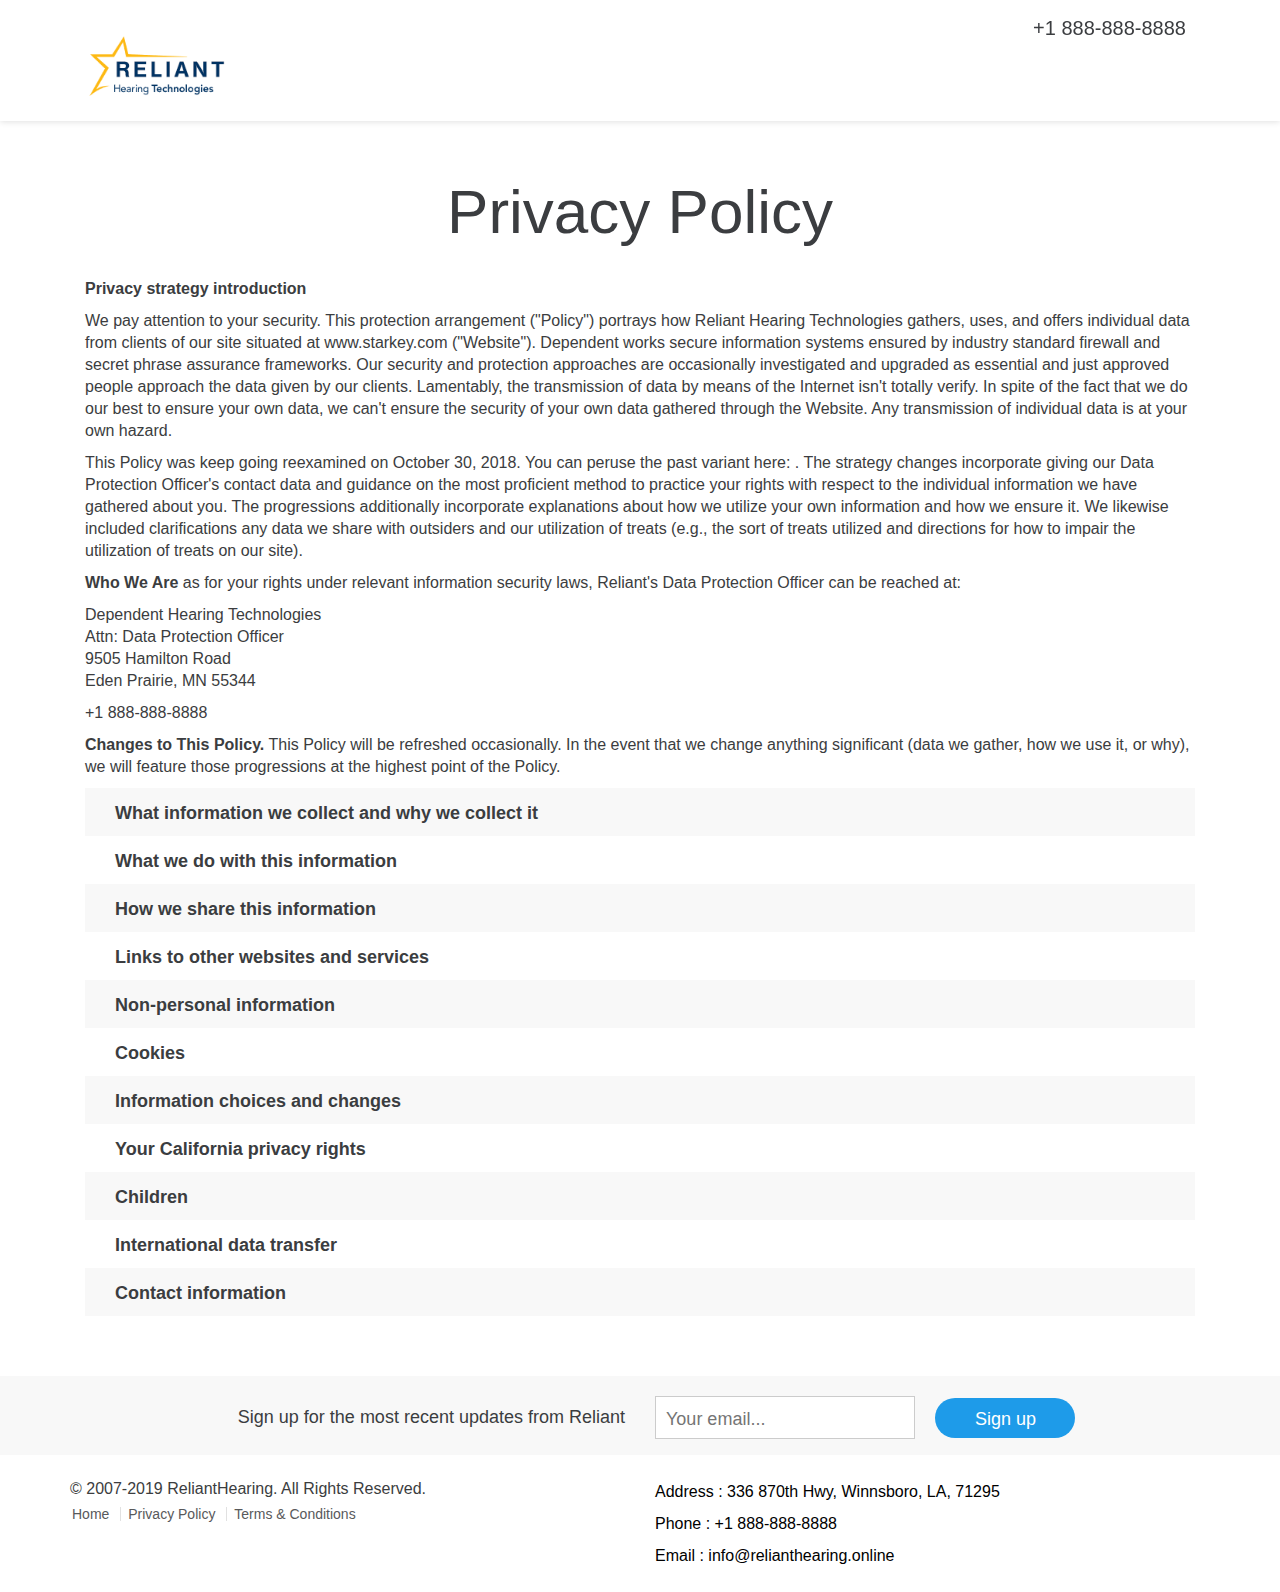
==== privacy-policy.html @ 1bab118f "final commit" ====
<!DOCTYPE html>
<html class=" js flexbox canvas canvastext webgl no-touch geolocation postmessage no-websqldatabase indexeddb hashchange history draganddrop websockets rgba hsla multiplebgs backgroundsize borderimage borderradius boxshadow textshadow opacity cssanimations csscolumns cssgradients no-cssreflections csstransforms csstransforms3d csstransitions fontface generatedcontent video audio localstorage sessionstorage webworkers applicationcache svg inlinesvg smil svgclippaths" dir="" style="" lang="en">
<head>
    <meta http-equiv="content-type" content="text/html; charset=UTF-8">
    <title>relianthearing.online | Privacy Policy</title>
    <meta charset="utf-8">
    <meta http-equiv="X-UA-Compatible" content="IE=edge">
    <link href="assets/pr/bootstrap.css" rel="stylesheet">
    <link href="assets/pr/colorbox.css" rel="stylesheet">
    <link href="assets/pr/flexslider.css" rel="stylesheet">
    <link href="assets/pr/viewer-360.css" rel="stylesheet">
    <link rel="stylesheet" href="assets/pr/styles.css">
    <link rel="stylesheet" type="text/css" media="print" href="assets/pr/print.css">
    <link rel="stylesheet" href="assets/pr/en.css">
    <script type="text/javascript" async="" src="assets/pr/js.js"></script>
    <script type="text/javascript" async="" src="assets/pr/locations.js"></script>
    <script type="text/javascript" async="" charset="utf-8" id="utag_48" src="assets/pr/st.js"></script>
    <script src="assets/pr/1473076389436355.js" async=""></script>
    <script src="assets/pr/inferredEvents.js" async=""></script>
    <script src="assets/pr/1610607429155421.js" async=""></script>
    <script type="text/javascript" async="" charset="utf-8" id="utag_58" src="assets/pr/fbevents.js"></script>
    <script type="text/javascript" async="" charset="utf-8" id="utag_65" src="assets/pr/ts.js"></script>
    <script type="text/javascript" async="" charset="utf-8" id="utag_54" src="assets/pr/bat.js"></script>
    <script type="text/javascript" async="" charset="utf-8" id="utag_42" src="assets/pr/goal.js"></script>
    <script src="assets/pr/load.js" data-cfasync="false" type="text/javascript" async=""></script>
    <script src="assets/pr/utag_005.js" type="text/javascript" async=""></script>
    <script src="assets/pr/jquery-1.js"></script>
    <script src="assets/pr/modernizr-2.js"></script>
    <script type="text/javascript" async="" charset="utf-8" id="utag_starkey.starkeyredesign_5" src="assets/pr/utag_008.js"></script>
    <script type="text/javascript" async="" charset="utf-8" id="utag_starkey.starkeyredesign_46" src="assets/pr/utag_010.js"></script>
    <script type="text/javascript" async="" charset="utf-8" id="utag_starkey.starkeyredesign_62" src="assets/pr/utag_004.js"></script>
    <script type="text/javascript" async="" charset="utf-8" id="utag_starkey.starkeyredesign_42" src="assets/pr/utag_007.js"></script>
    <script type="text/javascript" async="" charset="utf-8" id="utag_starkey.starkeyredesign_54" src="assets/pr/utag_009.js"></script>
    <script type="text/javascript" async="" charset="utf-8" id="utag_starkey.starkeyredesign_58" src="assets/pr/utag_003.js"></script>
    <script type="text/javascript" async="" charset="utf-8" id="utag_starkey.starkeyredesign_65" src="assets/pr/utag_006.js"></script>
    <script type="text/javascript" async="" charset="utf-8" id="utag_starkey.starkeyredesign_66" src="assets/pr/utag_002.js"></script>
    <script type="text/javascript" async="" charset="utf-8" id="utag_starkey.starkeyredesign_48" src="assets/pr/utag.js"></script>
    <script src="assets/pr/tsr.js" type="text/javascript"></script>
</head>
<body id="pat" class=" " cz-shortcut-listen="true">
    <header class="three-tier">
        <div class="container top-tier">
            <ul class="pull-right clearfix">
                <li class="appointment">
                    <a href="tel:++1 888-888-8888" class="hidden-xs dynamic-main.number">
                        +1 888-888-8888
                    </a>
                </li>
                <li class="country">
                </li>
            </ul>
        </div>
        <nav class="navbar navbar-default">
            <div class="container">
                <div class="navbar-header">
                    <ul class="nav nav-navbar visible-xs-inline-block">
                        <li class="dropdown">
                            <a href="#" class="dropdown-toggle" data-toggle="dropdown" role="button" aria-haspopup="true" aria-expanded="false"><span class="glyphicon glyphicon-search"></span></a>
                            <ul class="dropdown-menu">
                                <li>
                                    <form action="/search-results" method="get" class="navbar-form navbar-left" role="search">
                                        <div class="form-group">
                                            <input type="text" name="searchTerm" class="form-control" placeholder="Help me find...">
                                            <button type="submit" class="btn btn-default">Search</button>
                                        </div>
                                    </form>
                                </li>
                            </ul>
                        </li>
                    </ul>
                    <button type="button" class="navbar-toggle" data-toggle="collapse" data-target=".navbar-collapse"><span class="glyphicon glyphicon-menu-hamburger"></span>Menu</button>
                    <a class="navbar-brand" href="index.html"><img src="assets/logo.png"  height="65" alt="Reliant Hearing Technologies"></a>
                </div>
                <div class="navbar-collapse collapse">
                </div>
            </div>
        </nav>
        <div class="container bottom-tier" style="min-height:73px;">
        </div>
    </header>
    <section class="">
        <div class="container-fluid">
            <div class="row">
                <div class="heading text-center clearfix">
                    <h1>Privacy Policy</h1>
                    <h2>
    </h2>
                </div>
            </div>
            <div class="main container">
                <div class="col-md-12">                   
                    <p> 

<strong>Privacy strategy introduction</strong> 

</p>
                    <p>We pay attention to your security. This protection arrangement ("Policy") portrays how Reliant Hearing Technologies gathers, uses, and offers individual data from clients of our site situated at www.starkey.com ("Website"). Dependent works secure information systems ensured by industry standard firewall and secret phrase assurance frameworks. Our security and protection approaches are occasionally investigated and upgraded as essential and just approved people approach the data given by our clients. Lamentably, the transmission of data by means of the Internet isn't totally verify. In spite of the fact that we do our best to ensure your own data, we can't ensure the security of your own data gathered through the Website. Any transmission of individual data is at your own hazard. </p>
                    <p> 

This Policy was keep going reexamined on October 30, 2018. You can peruse the past variant here: . The strategy changes incorporate giving our Data Protection Officer's contact data and guidance on the most proficient method to practice your rights with respect to the individual information we have gathered about you. The progressions additionally incorporate explanations about how we utilize your own information and how we ensure it. We likewise included clarifications any data we share with outsiders and our utilization of treats (e.g., the sort of treats utilized and directions for how to impair the utilization of treats on our site). 

</p>
                    <p> 

<strong>Who We Are</strong> as for your rights under relevant information security laws, Reliant's Data Protection Officer can be reached at: 

</p>
                    <p> 

Dependent Hearing Technologies 

<br> Attn: Data Protection Officer 

<br> 9505 Hamilton Road 

<br> Eden Prairie, MN 55344</p>
                    <p> 

+1 888-888-8888 

<br> 

</p>
                    <p> 



</p>
                    <p> 

<strong>Changes to This Policy.</strong> This Policy will be refreshed occasionally. In the event that we change anything significant (data we gather, how we use it, or why), we will feature those progressions at the highest point of the Policy. 

</p>
                    <script>
                        $(function() {
                            $('a[href="#legal-entities"]').on('click', function() {
                                $('#legal-entities').closest('.item').find('.cta').addClass('open');
                                $('#legal-entities').closest('.item').find('.panel').addClass('open');
                            });
                        });
                    </script>
                    <ul id="accordion">
                        <li class="item" id="">
                            <div class="cta">
                                What information we collect and why we collect it
                            </div>
                            <div class="panel">
                                <p>There's a scope of data we gather about you with the goal that we can give you the best administrations to your hearing needs and for the usefulness of this Website. This data may include:</p>
                                <p><strong>Information You Give Us.</strong> We will gather and utilize your own data to give you our administrations and for the usefulness of this Website. </p>
                                <ul>
                                    <li>
                                        <p> 

We will gather data about you when you demand an arrangement, including your name and contact subtleties and your inclinations for how we get in touch with you. 

</p>
                                    </li>
                                    <li>
                                        <p>We will gather data about you when you solicitation additional data about our administrations from our Website, for example, through our "Get in touch with us" connect on our Website, including your name and contact subtleties. 

</p>
                                    </li>
                                    <li>
                                        <p>We will gather data about you when you apply for a vocation through our "Professions" areas on our Website including your name, contact subtleties and data identified with the activity you are applying for.</p>
                                    </li>
                                    <li>
                                        <p>We will gather data about you when you solicitation to visit with us, including your name, contact subtleties and the substance of the talk discussion.</p>
                                    </li>
                                </ul>
                                <p>If you don't give this data, we will be unable to give our administrations to you. We will keep this data for a sensible time to appropriately bolster our services.</p>
                                <p><strong>Information Automatically Collected.</strong> We naturally log data about you and your gadget. For instance, when utilizing our Website, we gather gadget data, for example, your IP address, working framework, exceptional gadget identifiers, the versatile system framework, equipment and program settings and the pages you visit and web crawler terms you use. We may gather this data utilizing treats (see separate area on treats) and web guides. </p>
                            </div>
                        </li>
                        <li class="item" id="">
                            <div class="cta">
                                What we do with this information
                            </div>
                            <div class="panel">
                                <p>We utilize the data we gather in the accompanying ways:</p>
                                <ul>
                                    <li>
                                        <p>Set up your arrangement and speak with you about it. 

</p>
                                    </li>
                                    <li>
                                        <p>Send you advertising interchanges which might be founded on division and demonstrating of your own data or conduct. 

</p>
                                    </li>
                                    <li>
                                        <p>To work, keep up, and improve our services.</p>
                                    </li>
                                    <li>
                                        <p>To send you special interchanges. These may incorporate social notices, reviews, or different pamphlets relying upon your settings. You may quit accepting such data whenever: such promoting messages reveal to you how to "pick out."</p>
                                    </li>
                                    <li>
                                        <p>We won't send you advertising correspondences that require assent under material law except if you have given assent. You can pull back assent whenever by reaching our Data Protection Officer.</p>
                                    </li>
                                    <li>
                                        <p>To send you significant notification, for example, managerial messages, affirmations, specialized notification, updates, and security alerts.</p>
                                    </li>
                                    <li>
                                        <p>To react to your remarks and questions and give you client support.</p>
                                    </li>
                                    <li>
                                        <p>To track and measure Reliant's advertising.</p>
                                    </li>
                                    <li>
                                        <p>To secure, explore, and prevent against false, unapproved, or illicit activity.</p>
                                    </li>
                                    <li>
                                        <p>To amass your activity application.</p>
                                    </li>
                                </ul>
                                <p>Some highlights of this Website enable you to speak with us utilizing an online structure. In the event that your correspondence demands a reaction from us, we may send you a reaction through email. The email reaction or affirmation may incorporate your own data, including your name and contact data. We can't ensure that our messages to you will be secure from unapproved interception.</p>
                            </div>
                        </li>
                        <li class="item" id="">
                            <div class="cta">
                                How we share this information
                            </div>
                            <div class="panel">
                                <p> 

We may share your own data as pursues: 

</p>
                                <ul>
                                    <li>
                                        <p><strong>Third Parties.</strong> We may impart your own data to outsiders where you have assented to us doing so.</p>
                                    </li>
                                    <li>
                                        <p><strong>External Processing.</strong> We may impart your own data to our outsider specialist co-ops who give administrations, for example, information examination, installment handling, data innovation and related foundation, email conveyance, and other comparative administrations. We necessitate that our outsider specialist co-ops utilize your own data just to give the administrations we've mentioned dependent on our guidelines and in consistence with our Policy and some other required privacy and security measures.</p>
                                    </li>
                                    <li>
                                        <p><strong>For Legal Reasons.</strong> We may share individual data as we accept fundamental or fitting (a) to follow relevant laws; (b) on sensible solicitation by a law authorization or administrative specialist, body or office; (c) in the direct or resistance of lawful cases; (d) when acquiring proficient (counting lawful guidance) in connection to reviews and our business and think about this to our greatest advantage in dealing with our business; (e) to implement our Policy; and (f) to ensure our rights, security, wellbeing or property, or potentially that of you or others. We won't erase individual data if important to an examination or a question. It will keep on being put away until such issues are completely resolved.</p>
                                    </li>
                                </ul>
                            </div>
                        </li>
                        <li class="item" id="">
                            <div class="cta">
                                Links to other websites and services
                            </div>
                            <div class="panel">
                                <p>The Website may contain connections to different locales that are not under our control. These sites may have their very own terms and conditions, just as arrangements with respect to security. You should audit those approaches when visiting the sites. Dependent has no duty regarding connected sites and isn't in charge of the substance of any such site. Dependent gives these connections exclusively to the comfort and data of our visitors.</p>
                            </div>
                        </li>
                        <li class="item" id="">
                            <div class="cta">
                                Non-personal information
                            </div>
                            <div class="panel">
                                <p>In expansion to the employments of individual information recognized in this Policy, we use data in a structure that doesn't allow you to be distinguished or recognizable, either alone or when joined with some other data accessible to an outsider. This data is considered non-individual data, and we may gather, use, move, and reveal non-individual data for any reason. </p>
                                <p>This information may incorporate examination data and data gathered by us utilizing treats. We make individual information into mysterious information by barring data, for example, your name, that makes the information actually recognizable to you. We utilize this unknown information to dissect use designs so as to make upgrades to our items and administrations. 

</p>
                            </div>
                        </li>
                        <li class="item" id="">
                            <div class="cta">
                                Cookies
                            </div>
                            <div class="panel">
                                <p> 

We use "treats" to give fundamental administrations, usefulness and personalization to our Website. We likewise gather data about how clients collaborate with our Website, items, and administrations. The motivation behind this area is to furnish you with the fundamental data in regards to our utilization of treats, and the capacity of such treats on your gadget when you get to our Website, to empower you to settle on a decision whether you wish to empower treats to be put on your gadget. 

</p>
                                <p> 

Treats are little content documents that can be put on your PC by a site that you visit. Treats are generally used to make sites work, or work all the more proficiently, just as to give web administrations and functionalities to clients. Treats might be either "tenacious" or "session" treats. A diligent treat comprises of a content document sent by a web server to an internet browser, which will be put away by the program until its set expiry date (except if erased by the client before the expiry date). A session treat will lapse toward the finish of the client session, when the internet browser is shut. 

</p>
                                <p> 

Web signals are little records (likewise called "pixels", "picture labels", or "content labels") that might be stacked on our Website, applications, and instruments, that may work working together with treats to distinguish our clients and give anonymized information on their conduct. 

</p>
                                <p> 

Under law material in certain nations, treats might be put away or got to on your hardware just dependent on your assent, then again, actually we needn't bother with assent for treats that are carefully vital so as to give the administrations on this Website. 

</p>
                                <ul>
                                    <li>
                                        <p><strong>Essential Cookies.</strong> These treats are fundamental to furnish you with center Website usefulness, personalization and perusing history. For instance, an inclination treat is required to keep up a record of your assent or non-assent inclinations with the goal that we may regard them for future visits. These must be debilitated by changing your program inclinations. This data isn't imparted to other parties.</p>
                                    </li>
                                    <li>
                                        <p><strong>Functionality Cookies.</strong> These treats help us modify our site substance dependent on a client's inclination. The reason for these treats is to furnish you with a progressively close to home involvement on our Website. The data these treats gather might be anonymized and they can't track perusing movement on other websites.</p>
                                    </li>
                                    <li>
                                        <p><strong>Analytics Cookies.</strong> These treats are utilized to gather data about traffic to our Website and how clients utilize the Website. The data is amassed and unknown and does not recognize any individual guest. It incorporates the quantity of guests to our Website, the pages they visited, and other comparable data. We utilize this data to help work, keep up, and improve our Website.</p>
                                    </li>
                                    <li>
                                        <p><strong>Social Media Cookies.</strong> We enable clients to share our Websites via web-based networking media, for example, Facebook and Twitter. These treats are not inside our control. It would be ideal if you allude to the particular security strategies of the internet based life supplier for how their treats work.</p>
                                    </li>
                                    <li>
                                        <p><strong>Disabling Cookies.</strong> Most internet browsers permit control of treats through the program settings. By altering your internet browser, you may abstain from getting treats. Nonetheless, this may bring about the administrations on the Website not working ideally. The strategy used to square treats will rely upon the internet browser utilized. Counsel the "Help" or comparing menu in your internet browser for instructions.</p>
                                    </li>
                                    <ul>
                                        <li>
                                            <p>To discover progressively about treats, including how to see, what treats have been set and how to oversee and erase them, visit www.aboutcookies.org or www.allaboutcookies.org. </p>
                                        </li>
                                        <li>
                                            <p>To quit being followed by Google Analytics visit http://tools.google.com/dlpage/gaoptout.</p>
                                        </li>
                                        <li>
                                            <p>We don't presently react to Do Not Track sign sent by the browser</p>
                                        </li>
                                    </ul>
                                </ul>
                            </div>
                        </li>
                        <li class="item" id="">
                            <div class="cta">
                                Information choices and changes
                            </div>
                            <div class="panel">
                                <p><strong>Opt-out.</strong> You can get in touch with us whenever to quit (a) limited time interchanges; (b) any new handling of your own data that we may complete past the first reason; or (c) the exchange of your own data outside the United States. If it's not too much trouble note that your utilization of some Website highlights or administrations might be influenced upon pick out.</p>
                                <p><strong>Access.</strong> You can inquire as to whether we are preparing your data and you can request to get to the data we hold about you whenever by reaching us directly.</p>
                                <p><strong>Update.</strong> You can request that we right your own data on the off chance that it isn't right. </p>
                                <p><strong>Move.</strong> You can demand to move your data to different organizations. You may ask that we give your data in an effectively comprehensible format.</p>
                                <p><strong>Erase and Forget.</strong> In specific circumstances, you can request that we quit utilizing your own data or erase your data including where we never again need it to give our administrations to you. </p>
                                <p>In your solicitation, if it's not too much trouble clarify (a) what individual data is concerned; and (b) which of the above rights you might want to implement. For your insurance, we may need to check your personality before executing your solicitation. We will attempt to agree to your solicitation when sensibly practical.</p>
                                <p>Please note that we may need to hold certain data for recordkeeping purposes or to finish any exchanges that you started before mentioning the change or cancellation except if a more drawn out maintenance period is required or allowed by law (for instance, for administrative purposes). 

</p>
                                <p>When you get limited time messages from us, you can likewise withdraw or quit by tapping the connection at the base of any of the messages. You can't quit accepting regulatory communications.</p>
                            </div>
                        </li>
                        <li class="item" id="">
                            <div class="cta">
                                Your California privacy rights
                            </div>
                            <div class="panel">
                                <p>California Civil Code § 1798.83 licenses our guests who are California occupants to demand certain data in regards to our revelation of individual data to outsiders for their immediate showcasing purposes. To make such a solicitation, it would be ideal if you get in touch with us and show whether you are a California resident.</p>
                                <p>California law expects us to tell you how we react to internet browser "Don't Track" signals. Our Website does not as of now support "Don't Track" codes. That is, Reliant does not as of now react to or make any move with respect to "Don't Track" requests.</p>
                                <p>If you wish to practice any of these rights, if it's not too much trouble get in touch with us at the following:</p>
                                <p>Reliant Hearing Technologies 

<br> Attn: Data Protection Officer 

<br> 9505 Hamilton Road 

<br> Eden Prairie, MN 55344 

</p>
                                <p>+1 888-888-8888 

<br> 

</p>
                                <p>Data_Privacy@starkey.com</p>
                            </div>
                        </li>
                        <li class="item" id="">
                            <div class="cta">
                                Children
                            </div>
                            <div class="panel">
                                <p>Consistent with the Federal Children's Online Privacy Protection Act of 1998 (COPPA), we will never intentionally demand actually recognizable data from anybody younger than 13 without mentioning parental consent.</p>
                            </div>
                        </li>
                        <li class="item" id="">
                            <div class="cta">
                                International data transfer
                            </div>
                            <div class="panel">
                                <p>When we share your data, your data might be moved outside the United States. On the off chance that we move individual information outside the United States, we will find a way to ensure your own information is ensured and shielded once it leaves the United States to guarantee that your information is dealt with safely and as per this Policy. On the off chance that you might want to acquire subtleties of such defends, you may contact our Data Protection Officer. By utilizing this Website and furnishing Reliant with your own data, you concur that you have perused this Policy and agree to any exchange, preparing or putting away of your data outside of the United States. </p>
                                <p>We will just process your own data as per appropriate information assurance and protection laws. We need certain individual data so as to give you access to Reliant's items and administrations. In the event that you don't consent to our utilization of your own data in accordance with this Policy, kindly don't utilize this Website or Reliant's items or administrations. 

</p>
                            </div>
                        </li>
                        <li class="item" id="">
                            <div class="cta">
                                <span id="legal-entities">Contact information</span>
                            </div>
                            <div class="panel">
                                <p>Thanks for utilizing our Website and for auditing our Policy. We welcome your remarks or inquiries regarding this Policy. In the event that you have any criticism, we urge you to contact our Data Protection Officer, whose contact data shows up at the highest point of this Policy. </p>
                            </div>
                        </li>
                    </ul>
                </div>
            </div>
        </div>
    </section>
    <footer>
        <div id="mc_embed_signup">
            <div class="container">
                <form method="post" id="mc-embedded-subscribe-form" name="mc-embedded-subscribe-form" class="validate clearfix" target="_blank">
                    <div id="mc_embed_signup_scroll">
                        <div class="mc-field-group">
                            <p class="col-sm-6">Sign up for the most recent updates from Reliant</p>
                            <p class="col-sm-6"> 

<label for="mce-EMAIL">Your email</label> 

<input type="email" name="EMAIL" class="required email" id="mce-EMAIL" placeholder="Your email..." required> 

<input type="submit" value="Sign up" name="subscribe" id="mc-installed buy in" class="arrow"> 

</p>
                        </div>
                        <div id="mce-responses" class="clear">
                            <div class="response" id="mce-error-response" style="display:none"></div>
                            <div class="response" id="mce-success-response" style="display:none"></div>
                        </div>
                        <div style="position: absolute; left: -5000px;">
                            <input type="text" name="b_e66304c5496b4149826f48123_59ce41608b" tabindex="-1">
                        </div>
                    </div>
                </form>
            </div>
        </div>
        <div class="container">
            <div class="row footer-bottom">
                <div class="col-md-6">
                    <p class="copyright">© 2007-2019 ReliantHearing. All Rights Reserved.</p>
                     <ul class="utility list-inline">
                        <li class=""><a href="index.html" title="" target="" class=""><span>Home</span></a></li>
                        <li class=""><a href="privacy-policy.html" title="" target="" class=""><span>Privacy Policy</span></a></li>
						<li class=""><a href="terms-conditions.html" title="" target="" class=""><span>Terms & Conditions</span></a></li>
                    </ul>
                </div>
                <div class="col-md-6">
					<p style="color:#000;">Address : 336 870th Hwy, Winnsboro, LA, 71295</p>
					<p style="color:#000;">Phone : +1 888-888-8888</p>
					<p style="color:#000;">Email : info@relianthearing.online</p>
                </div>
            </div>
        </div>
        <div id="l2s_trk" style="z-index:99;"></div>
    </footer>
    <script type="text/javascript">
        var utag_data = {
            category_name: "unknown",
            page_type: "",
            err: 1
        };
        // Loading script asynchronously
        (function(a, b, c, d) {
            a = '//tags.tiqcdn.com/utag/starkey/starkeyredesign/prod/utag.js';
            if (a.length) {
                b = document;
                c = 'script';
                d = b.createElement(c);
                d.src = a;
                d.type = 'text/java' + c;
                d.async = true;
                a = b.getElementsByTagName(c)[0];
                a.parentNode.insertBefore(d, a);
            }
        })();
    </script>
    <script src="assets/pr/bootstrap.js"></script>
    <script src="assets/pr/jquery_002.js"></script>
    <script src="assets/pr/jquery_003.js"></script>
    <script src="assets/pr/jquery.js"></script>
    <script src="assets/pr/main.js"></script>
    <script src="assets/pr/brand-specific.js"></script>
    <input id="MediaFramework_ItemId" name="MediaFramework_ItemId" type="hidden" value="282FD6BAD7734086B2E0FB6775F85C7E">
    <div id="cboxOverlay" style="display: none;"></div>
    <div id="colorbox" class="" role="dialog" tabindex="-1" style="display: none;">
        <div id="cboxWrapper">
            <div>
                <div id="cboxTopLeft" style="float: left;"></div>
                <div id="cboxTopCenter" style="float: left;"></div>
                <div id="cboxTopRight" style="float: left;"></div>
            </div>
            <div style="clear: left;">
                <div id="cboxMiddleLeft" style="float: left;"></div>
                <div id="cboxContent" style="float: left;">
                    <div id="cboxTitle" style="float: left;"></div>
                    <div id="cboxCurrent" style="float: left;"></div>
                    <button type="button" id="cboxPrevious"></button>
                    <button type="button" id="cboxNext"></button>
                    <button id="cboxSlideshow"></button>
                    <div id="cboxLoadingOverlay" style="float: left;"></div>
                    <div id="cboxLoadingGraphic" style="float: left;"></div>
                </div>
                <div id="cboxMiddleRight" style="float: left;"></div>
            </div>
            <div style="clear: left;">
                <div id="cboxBottomLeft" style="float: left;"></div>
                <div id="cboxBottomCenter" style="float: left;"></div>
                <div id="cboxBottomRight" style="float: left;"></div>
            </div>
        </div>
        <div style="position: absolute; width: 9999px; visibility: hidden; display: none; max-width: none;"></div>
    </div>
    <div style="width:0px; height:0px; display:none; visibility:hidden;" id="batBeacon0.3670333829763114"><img style="width:0px; height:0px; display:none; visibility:hidden;" id="batBeacon0.6361524880005038" alt="" src="assets/pr/0.txt" width="0" height="0"></div>
    <style id="ei-style-custom" type="text/css">
        .exitintel-popup input:-webkit-autofill,
        .exitintel-popup input:-webkit-autofill:hover,
        .exitintel-popup input:-webkit-autofill:focus,
        .exitintel-popup input:-webkit-autofill:active {
            -webkit-transition-delay: 9999s;
            -webkit-transition: color 9999s ease-out, background-color 9999s ease-out;
        }
        .exitintel-overlay strong {
            color: white
        }
        ;
    </style>
    <style id="ei-style-custom-2" type="text/css">
        .exitintel-popup input:-webkit-autofill,
        .exitintel-popup input:-webkit-autofill:hover,
        .exitintel-popup input:-webkit-autofill:focus,
        .exitintel-popup input:-webkit-autofill:active {
            -webkit-transition-delay: 9999s;
            -webkit-transition: color 9999s ease-out, background-color 9999s ease-out;
        }
        .exitintel-wrapper button:after {
            content: "";
        }
    </style>
    <style id="ei-style-custom-3" type="text/css">
        .exitintel-popup input:-webkit-autofill,
        .exitintel-popup input:-webkit-autofill:hover,
        .exitintel-popup input:-webkit-autofill:focus,
        .exitintel-popup input:-webkit-autofill:active {
            -webkit-transition-delay: 9999s;
            -webkit-transition: color 9999s ease-out, background-color 9999s ease-out;
        }
        .exitintel-wrapper select {
            color: rgb(117, 117, 117) !important
        }
        .exitintel-wrapper select.exi-value-filled {
            color: rgb(17, 17, 17) !important
        }
    </style>
</body>
</html>
---- assets/pr/colorbox.css ----
/*
    Colorbox Core Style:
    The following CSS is consistent between example themes and should not be altered.
*/
#colorbox, #cboxOverlay, #cboxWrapper{position:absolute; top:0; left:0; z-index:9999; overflow:hidden;}
#cboxWrapper {max-width:none;}
#cboxOverlay{position:fixed; width:100%; height:100%;}
#cboxMiddleLeft, #cboxBottomLeft{clear:left;}
#cboxContent{position:relative;}
#cboxLoadedContent{overflow:auto; -webkit-overflow-scrolling: touch;}
#cboxTitle{margin:0;}
#cboxLoadingOverlay, #cboxLoadingGraphic{position:absolute; top:0; left:0; width:100%; height:100%;}
#cboxPrevious, #cboxNext, #cboxClose, #cboxSlideshow{cursor:pointer;}
.cboxPhoto{float:left; margin:auto; border:0; display:block; max-width:none; -ms-interpolation-mode:bicubic;}
.product-detail .cboxPhoto {width: 100% !important; height: 100% !important;} /* used to prevent scroll bars on images */
.cboxIframe{width:100%; height:100%; display:block; border:0; padding:0; margin:0;}
#colorbox, #cboxContent, #cboxLoadedContent{box-sizing:content-box; -moz-box-sizing:content-box; -webkit-box-sizing:content-box;}

/* 
    User Style:
    Change the following styles to modify the appearance of Colorbox.  They are
    ordered & tabbed in a way that represents the nesting of the generated HTML.
*/
#cboxOverlay{background:#fff; opacity: 0.9; filter: alpha(opacity = 90);}
#colorbox{outline:0;}
    #cboxContent{margin-top:32px; overflow:visible; background:#000;}
        .cboxIframe{background:#fff;}
        #cboxError{padding:50px; border:1px solid #ccc;}
        #cboxLoadedContent{background:#000; padding:1px;}
        #cboxLoadingGraphic{background:url(../img/loading.gif) no-repeat center center;}
        #cboxLoadingOverlay{background:#000;}
        #cboxTitle{position:absolute; top:-22px; left:0; color:#000;}
        #cboxCurrent{position:absolute; top:-22px; right:205px; text-indent:-9999px;}

        /* these elements are buttons, and may need to have additional styles reset to avoid unwanted base styles */
        #cboxPrevious, #cboxNext, #cboxSlideshow, #cboxClose {border:0; padding:0; margin:0; overflow:visible; text-indent:-9999px; width:20px; height:20px; position:absolute; top:-20px; background-color: transparent;}
        
        /* avoid outlines on :active (mouseclick), but preserve outlines on :focus (tabbed navigating) */
        #cboxPrevious:active, #cboxNext:active, #cboxSlideshow:active, #cboxClose:active {outline:0;}

        #cboxPrevious{background-position:0px 0px; right:44px;}
        #cboxPrevious:hover{background-position:0px -25px;}
        #cboxNext{background-position:-25px 0px; right:22px;}
        #cboxNext:hover{background-position:-25px -25px;}
        #cboxClose{background-position:-50px 0px; right:0;}
        #cboxClose:hover{background-position:-50px -25px;}
        .cboxSlideshow_on #cboxPrevious, .cboxSlideshow_off #cboxPrevious{right:66px;}
        .cboxSlideshow_on #cboxSlideshow{background-position:-75px -25px; right:44px;}
        .cboxSlideshow_on #cboxSlideshow:hover{background-position:-100px -25px;}
        .cboxSlideshow_off #cboxSlideshow{background-position:-100px 0px; right:44px;}
        .cboxSlideshow_off #cboxSlideshow:hover{background-position:-75px -25px;}
---- assets/pr/viewer-360.css ----
﻿@charset "UTF-8";
/* CSS Document */

#image-holder-360 {
    margin: 0 auto;
    /* width: 260px; */
    cursor: pointer;
}

    #image-holder-360 .spinner {
        height: 308px;
        background: url(../images/360/360_controls.jpg) #fff no-repeat center bottom;
    }

#viewer-360 ul {
    padding: 0 100px;
    text-align: left;
}

    #viewer-360 ul li {
        display: inline-block;
        border: solid 1px #898989;
        -ms-border-radius: 30px;
        border-radius: 30px;
        position: relative;
    }

        #viewer-360 ul li a {
            display: block;
            width: 30px;
            height: 30px;
            margin: 0;
        }

            #viewer-360 ul li a span.title {
                display: none;
            }

            #viewer-360 ul li a:hover span.title-holder {
                position: absolute;
                width: 150px;
                top: -28px;
                left: -60px;
                text-align: center;
            }

            #viewer-360 ul li a:hover span.title {
                display: inline;
                position: relative;
                color: #fff;
                background: #555;
                padding: 5px;
                -ms-border-radius: 3px;
                border-radius: 3px;
                font-size: 12px;
                white-space: nowrap;
            }

.reel-indicator {
    top: 274px !important;
    background: url(../images/360/360_knob.png) no-repeat transparent !important;
    height: 23px !important;
    width: 15px !important;
}
---- assets/pr/styles.css ----
/* Starkey.com Fonts */
/*
This CSS resource incorporates links to font software which is the valuable copyrighted
property of Monotype Imaging and/or its suppliers. You may not attempt to copy, install,
redistribute, convert, modify or reverse engineer this font software. Please contact Monotype
Imaging with any questions regarding Web Fonts:  http://www.fonts.com
*/
@import url("https://fast.fonts.net/t/1.css?apiType=css&projectid=98ad87e7-07e5-45e5-94f4-3bba7541821f");
@font-face {
  font-family: "DIN Next W02 Light";
  src: url("/sites/starkey2015/starkey/fonts/din-next/48e5a0e1-2d56-46e5-8fc4-3d6d5c973cbf.eot?#iefix");
  src: url("/sites/starkey2015/starkey/fonts/din-next/48e5a0e1-2d56-46e5-8fc4-3d6d5c973cbf.eot?#iefix") format("eot"), url("/sites/starkey2015/starkey/fonts/din-next/074b86ea-3c33-4b3e-90da-76f8e2e20b6b.woff2") format("woff2"), url("/sites/starkey2015/starkey/fonts/din-next/07d62b21-8d7a-4c36-be86-d32ab1089972.woff") format("woff"), url("/sites/starkey2015/starkey/fonts/din-next/c0050890-bbed-44b9-94df-2611d72dbb06.ttf") format("truetype"), url("/sites/starkey2015/starkey/fonts/din-next/9f774d17-c03a-418e-a375-34f3beecbc7a.svg#9f774d17-c03a-418e-a375-34f3beecbc7a") format("svg"); }
@font-face {
  font-family: "DINNextW02-LightItalic";
  src: url("/sites/starkey2015/starkey/fonts/din-next/fa792f94-71cb-4df0-8b2a-733fb5d87bc1.eot?#iefix");
  src: url("/sites/starkey2015/starkey/fonts/din-next/fa792f94-71cb-4df0-8b2a-733fb5d87bc1.eot?#iefix") format("eot"), url("/sites/starkey2015/starkey/fonts/din-next/17662d2d-15a9-462f-a9cf-00e29158294f.woff2") format("woff2"), url("/sites/starkey2015/starkey/fonts/din-next/053cad7f-2a5f-4787-88eb-1f5170845404.woff") format("woff"), url("/sites/starkey2015/starkey/fonts/din-next/f9287e55-2c51-42a7-9644-99ebfee2a994.ttf") format("truetype"), url("/sites/starkey2015/starkey/fonts/din-next/e3792fca-c114-4539-9da1-676857fd36b7.svg#e3792fca-c114-4539-9da1-676857fd36b7") format("svg"); }
@font-face {
  font-family: "DIN Next W02 Regular";
  src: url("/sites/starkey2015/starkey/fonts/din-next/21159f5e-cd9e-408a-ba51-65510b4a13aa.eot?#iefix");
  src: url("/sites/starkey2015/starkey/fonts/din-next/21159f5e-cd9e-408a-ba51-65510b4a13aa.eot?#iefix") format("eot"), url("/sites/starkey2015/starkey/fonts/din-next/f3de66f3-8e63-467b-a343-dad3b4e2d400.woff2") format("woff2"), url("/sites/starkey2015/starkey/fonts/din-next/20007504-6ea2-4d68-93e4-f4769b5d9f14.woff") format("woff"), url("/sites/starkey2015/starkey/fonts/din-next/1c35aab7-8ddd-402f-8976-1363134c3817.ttf") format("truetype"), url("/sites/starkey2015/starkey/fonts/din-next/91c8307f-e301-4d44-b0f3-5cff17b3a554.svg#91c8307f-e301-4d44-b0f3-5cff17b3a554") format("svg"); }
@font-face {
  font-family: "DIN Next W02 Italic";
  src: url("/sites/starkey2015/starkey/fonts/din-next/a814b61c-04f1-4bb5-9416-7770570342fb.eot?#iefix");
  src: url("Fonts/a814b61c-04f1-4bb5-9416-7770570342fb.eot?#iefix") format("eot"), url("/sites/starkey2015/starkey/fonts/din-next/0bb50c06-f013-47e2-be28-14f03f60f84e.woff2") format("woff2"), url("/sites/starkey2015/starkey/fonts/din-next/e80136ed-393d-4283-9f0f-f74997aa62ca.woff") format("woff"), url("/sites/starkey2015/starkey/fonts/din-next/1f98650a-25b3-4532-a0db-f480bfd8769f.ttf") format("truetype"), url("/sites/starkey2015/starkey/fonts/din-next/a44f6bcf-3d74-4283-8ffc-08be7c442958.svg#a44f6bcf-3d74-4283-8ffc-08be7c442958") format("svg"); }
@font-face {
  font-family: "DIN Next W02 Bold";
  src: url("/sites/starkey2015/starkey/fonts/din-next/50d13d4e-96c6-4412-a8fa-baa4814c5332.eot?#iefix");
  src: url("/sites/starkey2015/starkey/fonts/din-next/50d13d4e-96c6-4412-a8fa-baa4814c5332.eot?#iefix") format("eot"), url("/sites/starkey2015/starkey/fonts/din-next/ae90c0fa-96b1-476c-83a6-34af1e0790fc.woff2") format("woff2"), url("/sites/starkey2015/starkey/fonts/din-next/109143ca-57fb-459c-9814-3a68f0245ac3.woff") format("woff"), url("/sites/starkey2015/starkey/fonts/din-next/c9fa50e2-c243-451a-b91b-ee74f341d7a8.ttf") format("truetype"), url("/sites/starkey2015/starkey/fonts/din-next/1201bd6f-15f5-4b51-9c6f-c5c4b35d31f5.svg#1201bd6f-15f5-4b51-9c6f-c5c4b35d31f5") format("svg"); }
@font-face {
  font-family: "DINNextW02-BoldItalic";
  src: url("/sites/starkey2015/starkey/fonts/din-next/602964de-97e9-4396-9b71-ae6e011926bc.eot?#iefix");
  src: url("/sites/starkey2015/starkey/fonts/din-next/602964de-97e9-4396-9b71-ae6e011926bc.eot?#iefix") format("eot"), url("/sites/starkey2015/starkey/fonts/din-next/397f2e01-154b-4a77-be66-1ae8e8827ca1.woff2") format("woff2"), url("/sites/starkey2015/starkey/fonts/din-next/d795b773-4e39-4f23-8a59-fd5878f5e720.woff") format("woff"), url("/sites/starkey2015/starkey/fonts/din-next/9f0ed5c4-0a23-41ad-9dd4-4625bc5b8b71.ttf") format("truetype"), url("/sites/starkey2015/starkey/fonts/din-next/402efe43-117e-472f-85c3-d73d5a2cde18.svg#402efe43-117e-472f-85c3-d73d5a2cde18") format("svg"); }
@font-face {
  font-family: "Mr Eaves";
  src: url("/sites/starkey2015/starkey/fonts/MrEavesXLSansRegular/mreavesxlsanr-071211001EmigreWebOnly.eot");
  src: url("/sites/starkey2015/starkey/fonts/MrEavesXLSansRegular/mreavesxlsanr-071211001EmigreWebOnly.eot?#iefix") format("embedded-opentype"), url("/sites/starkey2015/starkey/fonts/MrEavesXLSansRegular/mreavesxlsanr-071211001EmigreWebOnly.woff") format("woff"); }
@font-face {
  font-family: "Mr Eaves Italic";
  src: url("/sites/starkey2015/starkey/fonts/MrEavesXLSansRegularItalic/mreavesxlsanri-071211001EmigreWebOnly.eot");
  src: url("/sites/starkey2015/starkey/fonts/MrEavesXLSansRegularItalic/mreavesxlsanri-071211001EmigreWebOnly.eot?#iefix") format("embedded-opentype"), url("/sites/starkey2015/starkey/fonts/MrEavesXLSansRegularItalic/mreavesxlsanri-071211001EmigreWebOnly.woff") format("woff"); }
@font-face {
  font-family: "Mr Eaves Book";
  src: url("/sites/starkey2015/starkey/fonts/MrEavesXLSansBook/mreavesxlsanbk-071211001EmigreWebOnly.eot");
  src: url("/sites/starkey2015/starkey/fonts/MrEavesXLSansBook/mreavesxlsanbk-071211001EmigreWebOnly.eot?#iefix") format("embedded-opentype"), url("/sites/starkey2015/starkey/fonts/MrEavesXLSansBook/mreavesxlsanbk-071211001EmigreWebOnly.woff") format("woff"); }
@font-face {
  font-family: "Mr Eaves Book Italic";
  src: url("/sites/starkey2015/starkey/fonts/MrEavesXLSansBookItalic/mreavesxlsanbki-071211005EmigreWebOnly.eot");
  src: url("/sites/starkey2015/starkey/fonts/MrEavesXLSansBookItalic/mreavesxlsanbki-071211005EmigreWebOnly.eot?#iefix") format("embedded-opentype"), url("/sites/starkey2015/starkey/fonts/MrEavesXLSansBookItalic/mreavesxlsanbki-071211005EmigreWebOnly.woff") format("woff"); }
@font-face {
  font-family: "Mr Eaves Bold";
  src: url("/sites/starkey2015/starkey/fonts/MrEavesXLSansBold/mreavesxlsanb-071211001EmigreWebOnly.eot");
  src: url("/sites/starkey2015/starkey/fonts/MrEavesXLSansBold/mreavesxlsanb-071211001EmigreWebOnly.eot?#iefix") format("embedded-opentype"), url("/sites/starkey2015/starkey/fonts/MrEavesXLSansBold/mreavesxlsanb-071211001EmigreWebOnly.woff") format("woff"); }
@font-face {
  font-family: "Mr Eaves Bold Italic";
  src: url("/sites/starkey2015/starkey/fonts/MrEavesXLSansBoldItalic/mreavesxlsanbi-071211001EmigreWebOnly.eot");
  src: url("/sites/starkey2015/starkey/fonts/MrEavesXLSansBoldItalic/mreavesxlsanbi-071211001EmigreWebOnly.eot?#iefix") format("embedded-opentype"), url("/sites/starkey2015/starkey/fonts/MrEavesXLSansBoldItalic/mreavesxlsanbi-071211001EmigreWebOnly.woff") format("woff"); }
@font-face {
  font-family: 'DIN Next';
  src: url("/sites/starkey2015/starkey/fonts/din-next/21159f5e-cd9e-408a-ba51-65510b4a13aa.eot");
  src: url("/sites/starkey2015/starkey/fonts/din-next/21159f5e-cd9e-408a-ba51-65510b4a13aa.eot?#iefix") format("embedded-opentype"), url("/sites/starkey2015/starkey/fonts/din-next/f3de66f3-8e63-467b-a343-dad3b4e2d400.woff2") format("woff2"), url("/sites/starkey2015/starkey/fonts/din-next/20007504-6ea2-4d68-93e4-f4769b5d9f14.woff") format("woff");
  font-weight: normal;
  font-style: normal; }
@font-face {
  font-family: "DIN Next";
  src: url("/sites/starkey2015/starkey/fonts/din-next/a814b61c-04f1-4bb5-9416-7770570342fb.eot");
  src: url("/sites/starkey2015/starkey/fonts/din-next/a814b61c-04f1-4bb5-9416-7770570342fb.eot?#iefix") format("embedded-opentype"), url("/sites/starkey2015/starkey/fonts/din-next/0bb50c06-f013-47e2-be28-14f03f60f84e.woff2") format("woff2"), url("/sites/starkey2015/starkey/fonts/din-next/e80136ed-393d-4283-9f0f-f74997aa62ca.woff") format("woff");
  font-weight: normal;
  font-style: italic; }
@font-face {
  font-family: "DIN Next";
  src: url("/sites/starkey2015/starkey/fonts/din-next/48e5a0e1-2d56-46e5-8fc4-3d6d5c973cbf.eot");
  src: url("/sites/starkey2015/starkey/fonts/din-next/48e5a0e1-2d56-46e5-8fc4-3d6d5c973cbf.eot?#iefix") format("embedded-opentype"), url("/sites/starkey2015/starkey/fonts/din-next/074b86ea-3c33-4b3e-90da-76f8e2e20b6b.woff2") format("woff2"), url("/sites/starkey2015/starkey/fonts/din-next/07d62b21-8d7a-4c36-be86-d32ab1089972.woff") format("woff");
  font-weight: 300;
  font-style: normal; }
@font-face {
  font-family: 'DIN Next';
  src: url("/sites/starkey2015/starkey/fonts/din-next/324dee78-6585-4c13-8ca3-5817cc600d84.eot");
  src: url("/sites/starkey2015/starkey/fonts/din-next/324dee78-6585-4c13-8ca3-5817cc600d84.eot?#iefix") format("embedded-opentype"), url("/sites/starkey2015/starkey/fonts/din-next/be607c9f-3c81-41b4-b7ad-17af005c80bb.woff2") format("woff2"), url("/sites/starkey2015/starkey/fonts/din-next/4bf0ead4-e61b-4992-832b-6ff05828d99f.woff") format("woff");
  font-weight: 500;
  font-style: normal; }
@font-face {
  font-family: 'DIN Next';
  src: url("/sites/starkey2015/starkey/fonts/din-next/50d13d4e-96c6-4412-a8fa-baa4814c5332.eot");
  src: url("/sites/starkey2015/starkey/fonts/din-next/50d13d4e-96c6-4412-a8fa-baa4814c5332.eot?#iefix") format("embedded-opentype"), url("/sites/starkey2015/starkey/fonts/din-next/ae90c0fa-96b1-476c-83a6-34af1e0790fc.woff2") format("woff2"), url("/sites/starkey2015/starkey/fonts/din-next/109143ca-57fb-459c-9814-3a68f0245ac3.woff") format("woff");
  font-weight: bold;
  font-style: normal; }
@font-face {
  font-family: "DIN Next";
  src: url("/sites/starkey2015/starkey/fonts/din-next/602964de-97e9-4396-9b71-ae6e011926bc.eot");
  src: url("/sites/starkey2015/starkey/fonts/din-next/602964de-97e9-4396-9b71-ae6e011926bc.eot?#iefix") format("embedded-opentype"), url("/sites/starkey2015/starkey/fonts/din-next/397f2e01-154b-4a77-be66-1ae8e8827ca1.woff2") format("woff2"), url("/sites/starkey2015/starkey/fonts/din-next/d795b773-4e39-4f23-8a59-fd5878f5e720.woff") format("woff");
  font-weight: bold;
  font-style: italic; }
@font-face {
  font-family: 'Mr Eaves XL Sans';
  src: url("/sites/starkey2015/starkey/fonts/mr-eaves-xl/mreavesxlsanot-reg-webfont.eot");
  src: url("/sites/starkey2015/starkey/fonts/mr-eaves-xl/mreavesxlsanot-reg-webfont.eot?#iefix") format("embedded-opentype"), url("/sites/starkey2015/starkey/fonts/mr-eaves-xl/mreavesxlsanot-reg-webfont.woff2") format("woff2"), url("/sites/starkey2015/starkey/fonts/mr-eaves-xl/mreavesxlsanot-reg-webfont.woff") format("woff");
  font-weight: normal;
  font-style: normal; }
@font-face {
  font-family: 'Mr Eaves XL Sans';
  src: url("/sites/starkey2015/starkey/fonts/mr-eaves-xl/mreavesxlsanot-regitalic-webfont.eot");
  src: url("/sites/starkey2015/starkey/fonts/mr-eaves-xl/mreavesxlsanot-regitalic-webfont.eot?#iefix") format("embedded-opentype"), url("/sites/starkey2015/starkey/fonts/mr-eaves-xl/mreavesxlsanot-regitalic-webfont.woff2") format("woff2"), url("/sites/starkey2015/starkey/fonts/mr-eaves-xl/mreavesxlsanot-regitalic-webfont.woff") format("woff");
  font-weight: normal;
  font-style: italic; }
@font-face {
  font-family: 'Mr Eaves XL Sans';
  src: url("/sites/starkey2015/starkey/fonts/mr-eaves-xl/mreavesxlsanot-book-webfont.eot");
  src: url("/sites/starkey2015/starkey/fonts/mr-eaves-xl/mreavesxlsanot-book-webfont.eot?#iefix") format("embedded-opentype"), url("/sites/starkey2015/starkey/fonts/mr-eaves-xl/mreavesxlsanot-book-webfont.woff2") format("woff2"), url("/sites/starkey2015/starkey/fonts/mr-eaves-xl/mreavesxlsanot-book-webfont.woff") format("woff");
  font-weight: 300;
  font-style: normal; }
@font-face {
  font-family: 'Mr Eaves XL Sans';
  src: url("/sites/starkey2015/starkey/fonts/mr-eaves-xl/mreavesxlsanot-bookitalic-webfont.eot");
  src: url("/sites/starkey2015/starkey/fonts/mr-eaves-xl/mreavesxlsanot-bookitalic-webfont.eot?#iefix") format("embedded-opentype"), url("/sites/starkey2015/starkey/fonts/mr-eaves-xl/mreavesxlsanot-bookitalic-webfont.woff2") format("woff2"), url("/sites/starkey2015/starkey/fonts/mr-eaves-xl/mreavesxlsanot-bookitalic-webfont.woff") format("woff");
  font-weight: 300;
  font-style: italic; }
@font-face {
  font-family: 'Mr Eaves XL Sans';
  src: url("/sites/starkey2015/starkey/fonts/mr-eaves-xl/mreavesxlsanot-bold-webfont.eot");
  src: url("/sites/starkey2015/starkey/fonts/mr-eaves-xl/mreavesxlsanot-bold-webfont.eot?#iefix") format("embedded-opentype"), url("/sites/starkey2015/starkey/fonts/mr-eaves-xl/mreavesxlsanot-bold-webfont.woff2") format("woff2"), url("/sites/starkey2015/starkey/fonts/mr-eaves-xl/mreavesxlsanot-bold-webfont.woff") format("woff");
  font-weight: bold;
  font-style: normal; }
@font-face {
  font-family: 'Mr Eaves XL Sans';
  src: url("/sites/starkey2015/starkey/fonts/mr-eaves-xl/mreavesxlsanot-bolditalic-webfont.eot");
  src: url("/sites/starkey2015/starkey/fonts/mr-eaves-xl/mreavesxlsanot-bolditalic-webfont.eot?#iefix") format("embedded-opentype"), url("/sites/starkey2015/starkey/fonts/mr-eaves-xl/mreavesxlsanot-bolditalic-webfont.woff2") format("woff2"), url("/sites/starkey2015/starkey/fonts/mr-eaves-xl/mreavesxlsanot-bolditalic-webfont.woff") format("woff");
  font-weight: bold;
  font-style: italic; }
/* Colors */
/* Teal - PMS 3125C */
/* Blue - PMS 654C */
/* Gold - PMS 124C */
/* Orange - PMS 716C */
/* Red - PMS 485C */
/* Bergundy - PMS 194C */
/*  Extends --------------------------------------------------------- */
.link-arrow-after, a.arrow:after,
input[type="submit"].arrow:after, .flex-item a p.cta:after,
.flex-item a span.cta:after, #search-results .pagination a.next:after, #ready-set-hear .style-link-item h5:after,
#ready-set-hear .techonology-link-item h5:after {
  content: "\e258";
  position: relative;
  font-size: 1rem;
  display: inline-block;
  font-family: 'Glyphicons Halflings';
  font-style: normal;
  font-weight: bold;
  line-height: 1;
  margin-left: 2px;
  -webkit-font-smoothing: antialiased;
  -moz-osx-font-smoothing: grayscale; }

.link-arrow-before {
  content: "\e257";
  position: relative;
  font-size: 1rem;
  display: inline-block;
  font-family: 'Glyphicons Halflings';
  font-style: normal;
  font-weight: bold;
  line-height: 1;
  margin-right: 2px;
  -webkit-font-smoothing: antialiased;
  -moz-osx-font-smoothing: grayscale; }

/*  Mixins ---------------------------------------------------------- */
/*  Mr Eaves */
/*  DIN Next -------------------------------------------------------- */
/*  Blur Header Images ---------------------------------------------- */
.heading {
  -webkit-background-size: cover;
          background-size: cover;
  background-position: center bottom;
  background-repeat: no-repeat;
  background-image: url("../img/headers/bg-technology-hdr.jpg"); }

.testimonials .heading,
#apps .heading {
  background-image: url("../img/headers/bg-testimonials-hdr.jpg"); }

#technology .heading,
#children .heading {
  background-image: url("../img/headers/bg-technology-hdr.jpg"); }

#news .heading {
  background-image: url("../img/headers/bg-news-hdr.jpg"); }

#about .heading {
  background-image: url("../img/headers/bg-news-hdr.jpg"); }

#iyh .heading,
#halo .heading,
.pa .heading,
.hp .heading {
  background-image: url("../img/headers/bg-hearing-loss-hdr.jpg"); }

#fha.alt .heading,
#isp .heading,
#pat .heading {
  background-image: url("../img/headers/bg-accessories-hdr.jpg"); }

#hauc .heading,
#search-results .heading {
  background-image: url("../img/headers/bg-use-care-hdr.jpg"); }

#fha.lp .heading {
  background-image: url("../img/headers/bg-use-care-hdr.jpg"); }

#contact .heading {
  background-image: url("../img/headers/bg-international-hdr.jpg"); }

#fha.product-detail .heading {
  background-image: none; }

html {
  background: #fff;
  -moz-osx-font-smoothing: grayscale;
  -webkit-font-smoothing: antialiased;
  -ms-font-smoothing: antialiased;
  font-smoothing: antialiased; }

body {
  font-family: 'DIN Next', Arial, Helvetica, sans-serif;
  font-weight: normal;
  color: #000; }

h1, h2, h3, h4, h5, h6 {
  font-family: "Mr Eaves XL Sans", Arial, sans-serif;
  font-weight: 400;
  color: #3b3d40; }

h1 {
  font-size: 4.6rem;
  line-height: 1;
  font-weight: 300;
  text-align: center; }

h2 {
  color: #1e9be9; }

p.lead {
  font-size: 2.4rem;
  line-height: 1;
  font-weight: 700;
  color: #000; }

.small {
  line-height: 120%; }

p, ul, ol {
  font-size: 1.6rem;
  line-height: 1.375;
  color: #3b3d40; }

ol li {
  padding-top: 3px;
  padding-bottom: 3px; }

dl {
  margin-top: 25px;
  margin-bottom: 25px; }

dl dt {
  padding-top: 10px;
  font-family: "Mr Eaves XL Sans", Arial, sans-serif;
  font-weight: bold;
  font-size: 2.4rem;
  line-height: 1.2;
  color: #0a649c; }

dl dd {
  color: #333;
  padding-bottom: 10px;
  border-bottom: 2px dotted #999;
  font-weight: bold;
  font-size: 1.6rem;
  line-height: 1.375; }

dl dd span {
  display: block;
  font-weight: normal; }

sup {
  font-weight: 300; }

.heading {
  color: #000;
  margin-bottom: 10px;
  padding: 0 15px; }

.heading h1 {
  margin-top: 120px; }
  @media (max-width: 480px) {
    .heading h1 {
      font-size: 3.6rem;
      line-height: 1; } }

.heading h2 {
  margin-bottom: 25px;
  font-family: 'DIN Next', Arial, Helvetica, sans-serif;
  font-weight: normal;
  font-size: 1.8rem;
  line-height: 1.125;
  color: #000; }

.heading a {
  border: 1px solid #1e9be9;
  border-radius: 999px;
  padding: 8px 20px 6px;
  background-color: #1e9be9;
  background-clip: border-box;
  font-family: "DIN Next", Arial, sans-serif;
  font-size: 1.3rem;
  line-height: 1;
  font-weight: 500;
  color: #fff;
  -webkit-transition: all 0.3s ease;
  transition: all 0.3s ease; }
  .heading a:hover, .heading a:active {
    background-color: #fff;
    color: #1e9be9;
    text-decoration: none; }

.right-side {
  margin-top: 40px; }
  .right-side h4 {
    font-weight: bold;
    color: #000; }
  @media (min-width: 768px) {
    .right-side.border-left-md {
      padding-left: 30px; } }
  .right-side .flex-item {
    clear: both; }
  .right-side .social {
    clear: left; }

section {
  position: relative;
  padding-bottom: 50px; }

.white-90 {
  background-color: rgba(255, 255, 255, 0.9); }

.rotate {
  -webkit-animation: spin 2s linear infinite;
  animation: spin 2s linear infinite; }
@-webkit-keyframes spin {
  100% {
    -webkit-transform: rotate(360deg); } }
@keyframes spin {
  100% {
    -webkit-transform: rotate(360deg);
    transform: rotate(360deg); } }
@media only screen and (min-width: 768px) {
  h1 {
    font-size: 6.2rem;
    line-height: 1; }

  .border-right-sm {
    border-right: 2px dotted #e1e1e1; }

  .border-left-sm {
    border-left: 2px dotted #e1e1e1; }

  .heading a {
    font-size: 1.6rem;
    padding: 8px 20px 6px; } }
@media only screen and (min-width: 992px) {
  .border-right-md {
    border-right: 2px dotted #e1e1e1; }

  .border-left-md {
    border-left: 2px dotted #e1e1e1; }

  .heading a {
    padding: 10px 28px 8px;
    font-size: 1.8rem; } }
a {
  color: #1e9be9; }

p a {
  font-weight: 500; }

a:hover {
  color: #666;
  text-decoration: underline; }

a:focus {
  color: inherit;
  outline: none;
  text-decoration: none; }

a sup {
  display: inline-block;
  text-decoration: none; }

.btn,
button {
  border: 1px solid #1e9be9;
  border-radius: 999px;
  padding: 8px 20px 6px;
  background-color: #1e9be9;
  background-clip: border-box;
  font-family: "DIN Next", Arial, sans-serif;
  font-size: 1.3rem;
  line-height: 1;
  font-weight: 500;
  color: #fff;
  -webkit-transition: all 0.3s ease;
  transition: all 0.3s ease; }
  .btn:hover, .btn:active,
  button:hover,
  button:active {
    background-color: #fff;
    color: #1e9be9; }

.btn.ghost,
button.ghost {
  border-color: #1e9be9;
  background-color: #fff;
  color: #1e9be9; }
  .btn.ghost:hover, .btn.ghost:active,
  button.ghost:hover,
  button.ghost:active {
    background-color: #1e9be9;
    color: #fff; }

@media only screen and (min-width: 768px) {
  .btn,
  button {
    font-size: 1.6rem; } }
@media only screen and (min-width: 992px) {
  .btn,
  button {
    padding: 10px 28px 8px;
    font-size: 1.8rem; } }
.video-box img {
  border: 2px solid #e1e1e1;
  border-radius: 50%;
  background-clip: padding-box; }

.video-modal .vid-container {
  display: none; }

.vid-container {
  background-color: #fff; }

ul.video-list {
  list-style-type: none;
  padding-top: 20px;
  padding-left: 0; }
  ul.video-list a:hover,
  ul.video-list a:focus,
  ul.video-list a:hover p.cta {
    text-decoration: none;
    color: #e9941e; }
  ul.video-list.video-aside {
    clear: both;
    padding-bottom: 10px; }
    @media (min-width: 481px) and (max-width: 991px) {
      ul.video-list.video-aside {
        float: left;
        clear: none;
        padding-right: 25px; } }
    @media (min-width: 992px) {
      ul.video-list.video-aside:first-child {
        padding-top: 0; } }

a:hover .video-thumb:after,
a:focus .video-thumb:after {
  opacity: 1;
  filter: alpha(opacity=100); }

.video-aside .video-desc, .video-aside .content-with-heading .video-text, .content-with-heading .video-aside .video-text {
  width: 100%;
  padding-top: 10px;
  padding-left: 0; }
  @media (min-width: 992px) {
    .video-aside .video-desc, .video-aside .content-with-heading .video-text, .content-with-heading .video-aside .video-text {
      padding-top: 10px; } }
@media (min-width: 992px) {
  .video-aside .video-thumb {
    width: 130px;
    height: 130px; }
    .video-aside .video-thumb img {
      width: 130px !important; }
    .video-aside .video-thumb:after {
      top: 44px;
      left: 48px; } }

.video-thumb {
  position: relative;
  width: 150px;
  height: 150px;
  float: left;
  padding-right: 15px; }
  @media (max-width: 480px) {
    .video-thumb {
      width: 130px;
      height: 130px; } }
  .video-thumb img {
    width: 150px;
    border: solid 4px #e1e1e1;
    border-radius: 50%;
    background-clip: padding-box; }
    @media (max-width: 480px) {
      .video-thumb img {
        width: 130px !important; } }
  .video-thumb:after {
    content: "";
    background: url("../img/play-button-overlay.png") no-repeat 0 0;
    display: block;
    width: 40px;
    height: 40px;
    position: absolute;
    top: 56px;
    left: 58px;
    opacity: 0.8;
    filter: alpha(opacity=80); }
    @media (max-width: 480px) {
      .video-thumb:after {
        top: 44px;
        left: 49px; } }

.video-desc, .content-with-heading .video-text {
  display: block;
  float: left;
  width: 185px;
  padding-top: 35px;
  padding-left: 15px; }
  @media (max-width: 480px) {
    .video-desc, .content-with-heading .video-text {
      padding-top: 10px; } }
  .video-desc p.cta, .content-with-heading .video-text p.cta {
    font-family: "Mr Eaves XL Sans", Arial, sans-serif;
    font-weight: 400;
    font-size: 1.8rem;
    line-height: 1.2; }

@media (min-width: 768px) and (max-width: 991px) {
  .col-sm-6 .video-desc, .col-sm-6 .content-with-heading .video-text, .content-with-heading .col-sm-6 .video-text {
    padding-top: 10px; } }
a p.cta {
  color: #1e9be9; }

.list-two-col {
  list-style: none;
  padding-left: 0;
  margin-top: 30px; }
  @media (min-width: 768px) {
    .list-two-col {
      margin-top: 10px; } }

.list-two-col li {
  padding: 8px 0 16px 0;
  margin-bottom: 18px;
  border-bottom: 2px dotted #e1e1e1; }

.list-two-col li a {
  color: #333; }

.list-two-col li a:hover {
  color: #1e9be9; }

.list-two-col .list-item-left, .list-two-col .list-item-right {
  display: block; }
  @media (min-width: 768px) {
    .list-two-col .list-item-left, .list-two-col .list-item-right {
      display: inline-block; } }

.list-two-col .list-item-left {
  width: 90%;
  margin-bottom: 8px;
  font-family: 'DIN Next', Arial, Helvetica, sans-serif;
  font-weight: 700; }
  @media (min-width: 768px) {
    .list-two-col .list-item-left {
      width: 30%;
      padding-left: 10px; } }

.list-two-col .list-item-right {
  width: 90%;
  padding-left: 0; }
  @media (min-width: 768px) {
    .list-two-col .list-item-right {
      width: 67%;
      padding-left: 3%; } }

label {
  font-family: 'DIN Next', Arial, Helvetica, sans-serif;
  font-weight: 700;
  font-size: 1.5rem;
  line-height: 1.3;
  color: #3b3d40; }

input.text-box,
input#EmailAddress,
input#Phone,
input#PhoneNumber {
  display: block;
  width: 100%;
  height: 34px;
  padding: 6px 12px;
  font-size: 14px;
  line-height: 1.42857143;
  color: #555;
  background-color: #fff;
  background-image: none;
  border: 1px solid #ccc;
  border-radius: 4px; }
  @media (min-width: 768px) {
    input.text-box,
    input#EmailAddress,
    input#Phone,
    input#PhoneNumber {
      width: 50%; } }

@media (min-width: 992px) {
  .right-side input.text-box,
  .right-side input#EmailAddress,
  .right-side input#Phone,
  .right-side input#PhoneNumber {
    width: 100%; } }

@media (min-width: 992px) {
  #fap input.text-box,
  #fap input#EmailAddress,
  #fap input#Phone,
  #fap input#PhoneNumber {
    width: 100%; } }

input[type="submit"]:hover {
  border-color: #1e9be9;
  background-color: #fff; }

input.input-validation-error,
input.input-validation-error#EmailAddress {
  border: 1px solid #9b2743;
  background-color: rgba(155, 39, 67, 0.07); }

span.field-validation-error {
  color: #9b2743; }

#contant-form h4 {
  font-family: "Mr Eaves XL Sans", Arial, sans-serif;
  font-weight: 400;
  font-size: 2rem;
  line-height: 1; }

.pad {
  padding: 20px; }

.box {
  padding: 20px;
  background: #f8f8f8; }

.color1-text {
  color: #1e9be9; }

.hide-starkey {
  display: none !important; }

.flex-item {
  margin-top: 20px;
  display: inline-block;
  margin-right: 20px; }
  .flex-item p {
    font-family: 'DIN Next', Arial, Helvetica, sans-serif;
    font-weight: 400;
    font-size: 1.6rem;
    line-height: 1.25; }
  .flex-item a:hover {
    text-decoration: none !important; }
  .flex-item a.cta-link h3 {
    color: #1e9be9; }
  .flex-item a p.cta {
    color: #1e9be9; }
  .flex-item a:hover p.cta {
    text-decoration: underline; }
  .flex-item.alt {
    margin-top: 30px;
    margin-bottom: 30px; }
    .flex-item.alt .image-holder {
      display: table-cell;
      vertical-align: top;
      width: 75px; }
    .flex-item.alt p {
      display: table-cell;
      vertical-align: top;
      padding-left: 20px; }
  .flex-item .quote {
    height: auto;
    margin-top: 5px;
    margin-bottom: 5px; }
  .flex-item .name {
    margin-top: 10px;
    display: block;
    font-family: 'DIN Next', Arial, Helvetica, sans-serif;
    font-weight: 700;
    font-size: 1.6rem;
    line-height: 1.25; }
  .flex-item span.cta {
    font-family: 'DIN Next', Arial, Helvetica, sans-serif;
    font-weight: 500;
    font-size: 1.6rem;
    line-height: 1; }
  .flex-item button {
    margin-top: 2px;
    padding: 9px 26px 7px;
    font-size: 1.6rem; }

.content-with-heading {
  margin-bottom: 20px; }
  .content-with-heading ul {
    margin-bottom: 20px; }

.btn-orange-solid span.cta {
  display: inline-block;
  margin-top: 4px;
  color: #fff;
  background-color: #e9941e;
  border: 1px solid #e9941e;
  border-radius: 0;
  background-clip: padding-box;
  padding: 4px 10px 1px 12px;
  font-family: 'DIN Next', Arial, Helvetica, sans-serif;
  font-weight: 700;
  font-size: 1.8rem;
  line-height: 1; }
  .btn-orange-solid span.cta:hover {
    border-color: #00b7c6;
    background-color: #00b7c6; }

header {
  position: absolute;
  z-index: 2000;
  width: 100%;
  background: url("../img/global/header-bkgd-sm.png") -225px 0 repeat-x; }
  @media (min-width: 768px) {
    header {
      background: url("../img/global/header-bkgd-sm.png") center top repeat-x; } }
  @media (min-width: 992px) {
    header {
      position: fixed;
      background-image: url("../img/global/header-bkgd-md.png"); } }
  @media (min-width: 1200px) {
    header {
      background-image: url("../img/global/header-bkgd-lg.png"); } }

.utility-nav {
  height: 33px; }
  .utility-nav ul {
    margin: 0 -10px 0 0;
    padding: 0;
    list-style: none;
    color: #fff; }
  .utility-nav li {
    float: left;
    padding-left: 10px; }
  .utility-nav li.hidden-xs + li.hidden-xs:before {
    content: "|";
    padding-right: 10px; }
  @media (min-width: 992px) {
    .utility-nav li.hidden-xs + li.appointment:before {
      content: "|";
      padding-right: 10px; } }

.utility-nav a {
  font-family: 'DIN Next', Arial, Helvetica, sans-serif;
  font-weight: 400;
  font-size: 1.6rem;
  line-height: 3.3rem;
  color: #fff; }

.utility-nav .appointment {
  padding-left: 4px; }
  @media (min-width: 992px) {
    .utility-nav .appointment {
      padding-left: 10px; } }
  .utility-nav .appointment a {
    font-family: 'DIN Next', Arial, Helvetica, sans-serif;
    font-weight: 700;
    font-size: 1.6rem;
    line-height: 3.3rem; }
    .utility-nav .appointment a:not(.hidden-xs) {
      display: inline-block;
      padding-right: 10px;
      padding-left: 10px;
      background-color: #e9941e; }
      .utility-nav .appointment a:not(.hidden-xs):hover {
        color: #fff; }

.utility-nav .country {
  padding-left: 0; }

.utility-nav .country a {
  padding: 0 10px; }

.navbar {
  min-height: 47px;
  margin-bottom: 0;
  border: none;
  background-color: transparent; }

.navbar-brand {
  height: 50px;
  width: 104px;
  margin: -5px 0 0 15px;
  padding: 0; }

.navbar-toggle {
  z-index: 110;
  margin: 9px 15px 6px 0;
  padding: 5px 8px 3px 8px;
  font-family: "Mr Eaves XL Sans", Arial, sans-serif;
  font-size: 1.9rem;
  line-height: 1;
  color: #666 !important;
  background-color: #f8f8f8; }

.navbar-header .visible-xs-inline-block + .navbar-toggle {
  margin-right: 4px; }

.navbar-default .navbar-nav > li > a {
  color: #000;
  font-family: "Mr Eaves XL Sans", Arial, sans-serif;
  font-size: 1.9rem;
  line-height: 1; }

.navbar-default .navbar-nav > li > a.active {
  color: #e9941e !important;
  background-color: #e7e7e7 !important;
  background-color: rgba(200, 200, 200, 0.3) !important; }

.navbar-default .navbar-nav > li:first-child > a.active {
  color: #000 !important;
  background-color: transparent !important; }

.navbar-default .navbar-nav > li > a:hover,
.navbar-default .navbar-nav > li:first-child > a:hover {
  color: #e9941e !important; }

.navbar-header .visible-xs-inline-block {
  float: right; }

.navbar-header .visible-xs-inline-block li a {
  z-index: 110;
  padding: 12px 15px;
  background-color: transparent !important;
  font-size: 1.7rem;
  color: #000; }

.navbar .dropdown-menu {
  left: auto;
  right: 0;
  min-width: 320px;
  margin-top: 0;
  padding: 5px 15px;
  border-color: #e1e1e1;
  border-radius: 0; }

.dropdown.open .glyphicon {
  color: #e9941e; }

.navbar .dropdown-menu .navbar-form {
  margin-top: 0;
  margin-bottom: 0;
  border: none; }

.navbar .dropdown-menu .navbar-form .form-control {
  display: inline-block;
  width: 64%; }

.navbar .dropdown-menu .navbar-form .btn {
  float: right; }

.navbar-collapse .navbar-nav .hidden-xs a {
  font-size: 1.7rem;
  line-height: 1; }

@media (max-width: 767px) {
  header.shift {
    background-position-x: -300px; }

  .navbar-collapse {
    position: absolute;
    top: 0;
    width: 100%;
    margin-top: 0;
    background-color: #f8f8f8; }

  .navbar-collapse .nav li {
    border-bottom: 1px solid #e1e1e1; }

  .navbar-nav {
    margin: 0 -15px; }

  .navbar-nav > li > a {
    padding: 14px 15px 14px 24px; } }
@media (min-width: 768px) {
  .navbar .container {
    padding-right: 2px; }

  .navbar > .container .navbar-brand {
    margin-left: 0; }

  .nav > li > a {
    padding: 12px; }

  .navbar-default .navbar-nav .active a {
    color: #000;
    background-color: transparent !important;
    border-bottom: 2px dotted #999; }

  .navbar .dropdown-menu .navbar-form {
    width: 100%;
    padding: 5px 0; }

  .navbar .dropdown-menu .navbar-form .form-group {
    display: block; }

  .navbar .dropdown-menu .navbar-form .form-control {
    width: 64%;
    margin-right: 12px; } }
@media (min-width: 992px) {
  .navbar .container {
    padding-right: 0; }

  .navbar-default .nav > li > a {
    padding: 13px 16px;
    font-size: 2.1rem; } }
header.three-tier {
  position: absolute;
  top: 0;
  z-index: 2000;
  width: 100%;
  background: #fff;
  -webkit-box-shadow: 0 1px 6px 0 rgba(0, 0, 0, 0.12);
          box-shadow: 0 1px 6px 0 rgba(0, 0, 0, 0.12); }
  header.three-tier .top-tier {
    margin-top: 14px;
    margin-bottom: 6px; }
    header.three-tier .top-tier ul {
      margin: 0;
      padding: 0;
      list-style: none;
      font-family: "Mr Eaves XL Sans", Arial, sans-serif; }
    header.three-tier .top-tier li {
      float: left;
      padding-left: 14px; }
    header.three-tier .top-tier .appointment {
      font-size: 1.4rem; }
      header.three-tier .top-tier .appointment a[href^="tel"] {
        margin-right: 6px;
        color: #3b3d40;
        -webkit-transition: all 0.3s ease;
        transition: all 0.3s ease; }
        header.three-tier .top-tier .appointment a[href^="tel"]:hover {
          color: #1e9be9;
          text-decoration: none; }
      header.three-tier .top-tier .appointment a:not([href^="tel"]) {
        padding: 3px 10px;
        border: 1px solid #1e9be9;
        border-radius: 12px;
        font-weight: bold;
        color: #1e9be9;
        -webkit-transition: all 0.3s ease;
        transition: all 0.3s ease; }
        header.three-tier .top-tier .appointment a:not([href^="tel"]):hover {
          background-color: #1e9be9;
          color: #fff;
          text-decoration: none; }
    header.three-tier .top-tier .country img {
      position: relative;
      top: -1px;
      height: 18px;
      width: 18px; }
  header.three-tier .navbar {
    min-height: unset;
    margin-bottom: 8px;
    border: 0;
    background-color: #fff; }
  header.three-tier .navbar-brand {
    position: absolute;
    top: -15px;
    float: none;
    width: 104px;
    height: 51px;
    padding: 0; }
  header.three-tier .navbar-toggle {
    z-index: 110;
    margin: 8px 4px;
    border: 0;
    padding: 5px 4px 5px 8px;
    background-color: #fff;
    font-family: "Mr Eaves XL Sans", Arial, sans-serif;
    font-size: 2rem;
    line-height: 1;
    color: #3b3d40 !important; }
    header.three-tier .navbar-toggle span {
      padding-right: 6px;
      font-size: 1.4rem; }
    header.three-tier .navbar-toggle:hover, header.three-tier .navbar-toggle:hover span {
      background-color: transparent; }
    header.three-tier .navbar-toggle:after {
      display: none; }
  header.three-tier .navbar-header .visible-xs-inline-block li a {
    margin: 8px;
    padding: 4px 7px 4px 2px;
    color: #3b3d40; }
  header.three-tier .navbar-collapse {
    top: 53px; }
  header.three-tier .navbar-default .navbar-nav {
    margin: 0 -15px; }
    header.three-tier .navbar-default .navbar-nav > li > a {
      padding: 14px 15px 14px 18px;
      font-family: "Mr Eaves XL Sans", Arial, sans-serif;
      font-size: 2rem;
      line-height: 1;
      color: #3b3d40;
      -webkit-transition: all 0.3s ease;
      transition: all 0.3s ease; }
      header.three-tier .navbar-default .navbar-nav > li > a.active {
        color: #1e9be9 !important;
        background-color: #e7e7e7 !important;
        background-color: rgba(200, 200, 200, 0.3) !important; }
    header.three-tier .navbar-default .navbar-nav > li > a:hover {
      color: #1e9be9 !important; }
  header.three-tier .dropdown.open .glyphicon {
    color: #1e9be9; }
  header.three-tier .dropdown-menu {
    top: 42px;
    left: auto;
    right: 0;
    width: 100vw;
    margin-top: 0;
    padding: 2px 15px;
    border: 0;
    background-color: #f8f8f8; }
    header.three-tier .dropdown-menu .navbar-form {
      margin-top: 0;
      margin-bottom: 0;
      border: none; }
      header.three-tier .dropdown-menu .navbar-form .form-control {
        display: inline-block;
        width: calc(100% - 100px);
        padding: 7px 12px 5px;
        font-size: 1.6rem; }
      header.three-tier .dropdown-menu .navbar-form .btn {
        margin-top: 1px;
        margin-left: 12px;
        border-radius: 16px;
        padding: 7px 18px 5px;
        background-color: #1e9be9;
        font-family: "DIN Next", Arial, sans-serif;
        font-size: 1.6rem;
        font-weight: 500; }
        header.three-tier .dropdown-menu .navbar-form .btn:hover, header.three-tier .dropdown-menu .navbar-form .btn:active {
          background-color: #fff;
          border-color: #1e9be9; }
  header.three-tier .bottom-tier {
    display: none; }
  header.three-tier + section, header.three-tier + .container-fluid {
    padding-top: 16px; }
  header.three-tier + .main-container {
    padding-top: 96px; }
  @media only screen and (min-width: 768px) {
    header.three-tier .top-tier .appointment a[href^="tel"] {
      position: relative;
      top: 1px;
      margin-right: 10px;
      font-size: 1.8rem; }
    header.three-tier .top-tier .appointment a:not([href^="tel"]) {
      border-radius: 16px;
      font-size: 1.6rem; }
    header.three-tier .top-tier .country img {
      width: 19px;
      height: 19px; }
    header.three-tier .navbar-default {
      margin-bottom: 0; }
      header.three-tier .navbar-default .navbar-nav {
        padding: 0 15px 0 20px;
        border-bottom: 1px solid #e1e1e1;
        -webkit-transition: border-bottom-color .6s ease;
        transition: border-bottom-color .6s ease; }
        header.three-tier .navbar-default .navbar-nav > li > a {
          margin: 12px 0;
          padding: 4px 1px;
          border-bottom: 2px solid transparent;
          font-size: 1.9rem; }
          header.three-tier .navbar-default .navbar-nav > li > a:hover {
            border-bottom-color: #ccc;
            color: #3b3d40 !important; }
          header.three-tier .navbar-default .navbar-nav > li > a.active {
            border-bottom-color: #1e9be9;
            color: #3b3d40 !important;
            background-color: transparent !important; }
        header.three-tier .navbar-default .navbar-nav > .dropdown > a {
          border: 0;
          font-size: 1.7rem; }
          header.three-tier .navbar-default .navbar-nav > .dropdown > a:hover {
            color: #1e9be9 !important; }
        header.three-tier .navbar-default .navbar-nav > li + li {
          margin-left: 28px; }
    header.three-tier .navbar-brand {
      top: -4px;
      width: 136px;
      height: 66px;
      -webkit-transition: margin-top .6s ease;
      transition: margin-top .6s ease; }
    header.three-tier .dropdown-menu {
      top: 55px;
      width: 500px; }
      header.three-tier .dropdown-menu .navbar-form .form-control {
        width: calc(100% - 106px);
        margin-right: 6px; }
    header.three-tier .bottom-tier {
      display: block; }
      header.three-tier .bottom-tier ul {
        margin: 10px 0;
        padding: 0;
        list-style: none;
        font-family: "DIN Next", Arial, sans-serif;
        -webkit-transition: margin-top .6s ease;
        transition: margin-top .6s ease; }
      header.three-tier .bottom-tier li {
        float: left; }
        header.three-tier .bottom-tier li + li {
          margin-left: 36px; }
        header.three-tier .bottom-tier li a {
          font-size: 1.6rem;
          color: #7c8180;
          -webkit-transition: all 0.3s ease;
          transition: all 0.3s ease; }
          header.three-tier .bottom-tier li a:hover {
            color: #1e9be9;
            text-decoration: none; }
        header.three-tier .bottom-tier li.active a {
          color: #1e9be9 !important; }
    header.three-tier.scrolling .navbar-default .navbar-nav {
      border-bottom-color: #fff; }
    header.three-tier.scrolling .navbar-brand {
      margin-top: -26px; }
    header.three-tier.scrolling .bottom-tier ul {
      margin-top: -50px; }
    header.three-tier + section, header.three-tier + .container-fluid {
      padding-top: 59px; }
    header.three-tier + .main-container {
      padding-top: 139px; } }
  @media only screen and (min-width: 992px) {
    header.three-tier {
      position: fixed; }
      header.three-tier .top-tier .appointment a[href^="tel"] {
        font-size: 2rem; }
      header.three-tier .top-tier .appointment a:not([href^="tel"]) {
        padding: 3px 14px;
        font-size: 1.8rem; }
      header.three-tier .top-tier .country img {
        width: 20px;
        height: 20px; }
      header.three-tier .navbar-default .navbar-nav > li > a {
        font-size: 2rem; }
      header.three-tier .navbar-default .navbar-nav > li + li {
        margin-left: 32px; }
      header.three-tier .navbar-brand {
        top: -9px;
        width: 150px;
        height: 73px; }
      header.three-tier .dropdown-menu {
        top: 54px;
        width: 530px;
        border-top: 1px solid #e1e1e1; }
      header.three-tier .bottom-tier li + li {
        margin-left: 40px; }
      header.three-tier + section, header.three-tier + .container-fluid {
        padding-top: 61px; }
      header.three-tier + .main-container {
        padding-top: 141px; } }
  @media only screen and (min-width: 1200px) {
    header.three-tier .navbar-default .navbar-nav > li + li {
      margin-left: 40px; }
    header.three-tier .navbar-brand {
      width: 160px;
      height: 78px; }
    header.three-tier .bottom-tier li + li {
      margin-left: 44px; }
    header.three-tier .bottom-tier li a {
      font-size: 1.7rem; } }

.section-nav {
  position: relative; }

.section-nav.top {
  margin-top: 40px;
  margin-bottom: 40px; }

.section-nav.top #title {
  -webkit-box-sizing: border-box;
  box-sizing: border-box;
  text-align: center;
  display: block;
  height: 50px;
  margin-top: 10px;
  padding-top: 15px;
  cursor: pointer;
  vertical-align: middle;
  border-top: 2px dotted #999;
  border-bottom: 2px dotted #999;
  font-family: 'DIN Next', Arial, Helvetica, sans-serif;
  font-weight: normal;
  font-size: 1.6rem;
  line-height: 1;
  color: #1e9be9; }

.section-nav.top #title:before {
  content: "";
  background: url("../img/global/triangle-down.png") no-repeat 0 bottom;
  display: block;
  width: 50px;
  height: 20px;
  position: absolute;
  top: 48px;
  left: 50%;
  margin-left: -25px; }

.section-nav.top #title:after {
  content: "\e259";
  position: relative;
  font-size: 1rem;
  display: inline-block;
  font-family: 'Glyphicons Halflings';
  font-style: normal;
  font-weight: bold;
  line-height: 1;
  margin-left: 4px; }

.section-nav.top #title.open:before {
  content: "";
  background: url("../img/global/bg-nav-close-arrow.png") no-repeat 0 bottom;
  display: block;
  width: 50px;
  height: 24px;
  position: absolute;
  top: 46px;
  left: 50%;
  margin-left: -25px; }

.section-nav.top #title.open:after {
  content: "\e260"; }

.section-nav-container {
  display: none;
  max-width: 1200px;
  margin-left: auto;
  margin-right: auto; }

.section-nav-container.open {
  display: block;
  background: #f8f8f8;
  border-bottom: 2px dotted #999; }

.section-nav a {
  color: #666;
  background-color: transparent;
  text-decoration: none;
  vertical-align: middle;
  padding: 13px 0 13px 15px;
  width: 100%;
  display: block;
  border-bottom: 1px solid #e1e1e1;
  font-family: 'DIN Next', Arial, Helvetica, sans-serif;
  font-weight: normal;
  font-size: 1.5rem;
  line-height: 1; }

.section-nav a:last-child {
  border-bottom: none; }

@media (min-width: 768px) {
  .section-nav.top #title {
    display: none; }

  .section-nav.top {
    border-top: 2px dotted #e1e1e1;
    padding-top: 2px; }

  .section-nav-container {
    display: table;
    margin-bottom: 25px; }

  .section-nav a {
    font-weight: 500;
    font-size: 1.4rem;
    text-align: center;
    color: #fff;
    background-color: #a1a1a1;
    display: table-cell;
    border-left: 1px solid #fff;
    border-right: 1px solid #fff;
    border-bottom: none;
    padding: 10px 7px 8px 7px;
    margin: 1px;
    width: 200px;
    height: 46px; }

  .section-nav a:hover {
    background-color: #1e9be9;
    opacity: .6;
    text-decoration: none; }

  .section-nav a.active {
    background-color: #1e9be9;
    opacity: 1;
    font-weight: bold; }

  .section-nav-container.open {
    background: transparent; } }
@media (min-width: 992px) {
  .section-nav a {
    width: 160px; } }
@media (min-width: 1200px) {
  .section-nav a {
    width: 175px; } }
.tertiary-nav,
.nav-tabs {
  display: block;
  width: 100%;
  font-size: 0;
  text-align: center;
  margin-bottom: 50px; }

.tertiary-nav a,
.nav-tabs a {
  text-align: center;
  display: inline-block;
  width: 200px;
  padding: 13px 0 9px 0;
  margin: 3px;
  border: 2px solid #e1e1e1;
  -webkit-box-sizing: border-box;
  box-sizing: border-box;
  font-family: 'DIN Next', Arial, Helvetica, sans-serif;
  font-weight: 700;
  font-size: 1.8rem;
  line-height: 1;
  color: #1e9be9; }
  @media (max-width: 480px) {
    .tertiary-nav a,
    .nav-tabs a {
      display: block;
      width: 90%;
      margin: 6px auto; } }
  @media (min-width: 768px) {
    .tertiary-nav a,
    .nav-tabs a {
      width: 220px; } }
  @media (min-width: 992px) {
    .tertiary-nav a,
    .nav-tabs a {
      width: 250px; } }

.tertiary-nav a:hover,
.nav-tabs a:hover {
  border-color: #1e9be9;
  text-decoration: none; }

.tertiary-nav a.active,
.nav-tabs a.active {
  border-color: #1e9be9;
  background-color: #1e9be9;
  color: #fff; }

.nav-tabs {
  border-bottom: none; }

.fifty-fifty {
  padding: 0 20px 10px 20px; }
  .fifty-fifty h5 {
    font-size: 2rem;
    line-height: 1; }
  @media only screen and (min-width: 768px) {
    .fifty-fifty {
      padding: 0 30px 40px 30px; } }
  @media only screen and (min-width: 992px) {
    .fifty-fifty {
      padding-right: 80px;
      padding-left: 80px; } }

.triangle-down {
  border-top: 2px dotted #999;
  padding-top: 30px; }

.triangle-down:after {
  content: "";
  background: url("../img/global/triangle-down.png") no-repeat 0 0;
  display: block;
  width: 50px;
  height: 27px;
  position: absolute;
  top: 0;
  left: 50%;
  margin-left: -25px; }

#search-results .search-header h3 {
  font-family: "Mr Eaves XL Sans", Arial, sans-serif;
  font-weight: 400;
  font-size: 3.2rem;
  line-height: 1.25;
  color: #333; }
  #search-results .search-header h3 span {
    color: #1e9be9; }
#search-results header h4 {
  margin: 0 20px;
  text-align: center;
  font-family: "Mr Eaves XL Sans", Arial, sans-serif;
  font-weight: 400;
  font-size: 3rem;
  line-height: 1.25; }
#search-results .title {
  display: block;
  padding-left: 35px;
  text-transform: uppercase;
  background: url(../../images/css/header-arrow-right-ltBlue-m.png) no-repeat left top;
  font-family: "Mr Eaves XL Sans", Arial, sans-serif;
  font-weight: 400;
  font-size: 3rem;
  line-height: 1.1; }
#search-results .results-showing {
  display: inline-block;
  vertical-align: middle;
  margin: 15px 20px 15px 0;
  font-family: 'DIN Next', Arial, Helvetica, sans-serif;
  font-weight: 400;
  font-size: 1.8rem;
  line-height: 1.3; }
#search-results .per-page {
  display: inline-block;
  vertical-align: middle; }
#search-results .pagination {
  display: block;
  margin: 10px 0; }
#search-results .pagination a {
  display: inline-block;
  vertical-align: middle;
  margin: 0 5px;
  font-family: "Mr Eaves XL Sans", Arial, sans-serif;
  font-weight: 400;
  font-size: 2.6rem;
  line-height: 1.15;
  color: #1e9be9; }
#search-results .pagination a.active {
  color: #999; }
#search-results .pagination a:hover {
  color: #3b3d40; }
#search-results .pagination .unactive,
#search-results .pagination .active {
  cursor: default; }
#search-results .pagination a.next:after {
  font-size: 14px;
  margin-right: 5px; }
#search-results ul.results-list {
  margin: 0;
  padding: 15px 0;
  list-style: none;
  border-top: solid 1px #e1e1e1;
  border-bottom: solid 1px #e1e1e1; }
#search-results .results-list li {
  display: block;
  padding-bottom: 10px;
  border-bottom: dotted 2px #e1e1e1; }
  #search-results .results-list li a:hover {
    color: inherit;
    text-decoration: none; }
    #search-results .results-list li a:hover h4 {
      color: #3b3d40;
      text-decoration: underline; }
#search-results .results-list li:last-child {
  padding-bottom: 0;
  border-bottom: none; }
#search-results .results-list h4 {
  display: block;
  margin: 15px 0 5px 0;
  font-family: "Mr Eaves XL Sans", Arial, sans-serif;
  font-weight: 400;
  font-size: 2.3rem;
  line-height: 1.2;
  color: #1e9be9; }
#search-results .results-list p {
  display: block;
  font-family: 'DIN Next', Arial, Helvetica, sans-serif;
  font-weight: 400;
  font-size: 1.6rem;
  line-height: 1.25;
  color: #333; }
#search-results .results-list .icon {
  -webkit-box-sizing: border-box;
  box-sizing: border-box;
  display: inline-block;
  vertical-align: middle;
  width: 50px;
  height: 22px;
  padding-top: 6px;
  text-align: center;
  color: #fff;
  float: left;
  margin-right: 10px;
  font-family: 'DIN Next', Arial, Helvetica, sans-serif;
  font-weight: 500;
  font-size: 1.3rem;
  line-height: 1; }
#search-results .results-list .icon.video {
  background: #e9941e; }
#search-results .results-list .icon.pdf {
  background-color: #1e9be9; }

.share-this {
  width: 100%;
  clear: both;
  margin-bottom: 25px; }

.share-this h3 {
  color: #1e9be9; }

.share-this .social-wrapper {
  width: 100%;
  display: -webkit-inline-box;
  display: -webkit-inline-flex;
  display: -ms-inline-flexbox;
  display: inline-flex; }

.share-this a:hover {
  opacity: 0.7;
  filter: alpha(opacity=70); }

.social .social-wrapper > div {
  float: left;
  margin-right: 10px;
  margin-bottom: 30px; }

footer {
  margin-bottom: 15px; }
  footer nav.container {
    padding: 0; }
  footer .footer-nav {
    color: #333;
    text-align: left;
    border-top: 1px solid #e1e1e1;
    margin: 0;
    padding: 0; }
    footer .footer-nav li {
      list-style-type: none; }
      footer .footer-nav li a {
        display: block;
        width: 100%;
        border-bottom: 1px solid #e1e1e1;
        padding: 12px 20px;
        font-family: "Mr Eaves XL Sans", Arial, sans-serif;
        font-size: 1.8rem;
        line-height: 1;
        font-weight: bold;
        color: #333; }
        footer .footer-nav li a:hover {
          color: #666; }
  footer .fat-footer .col-sm-3 {
    padding: 12px 20px;
    background: #f8f8f8; }
    footer .fat-footer .col-sm-3:first-child {
      padding-top: 24px; }
    footer .fat-footer .col-sm-3:nth-child(5) {
      padding-bottom: 20px;
      border-bottom: 1px solid #e1e1e1; }
  footer .fat-footer h4 {
    margin: 0;
    font-family: "Mr Eaves XL Sans", Arial, sans-serif;
    font-size: 1.6rem;
    line-height: 1; }
    footer .fat-footer h4 a {
      font-weight: bold;
      color: #000;
      text-transform: uppercase; }
      footer .fat-footer h4 a:hover {
        color: #000;
        text-decoration: none; }
      footer .fat-footer h4 a svg {
        position: relative;
        top: 2px;
        left: 8px; }
      footer .fat-footer h4 a[aria-expanded="true"] svg #plus {
        display: none; }
  footer .fat-footer ul {
    margin-bottom: 0;
    padding: 0;
    list-style: none; }
  footer .fat-footer li {
    padding-top: 10px;
    font-family: "Mr Eaves XL Sans", Arial, sans-serif;
    font-size: 1.6rem;
    line-height: 1.1; }
    footer .fat-footer li a {
      color: #3b3d40; }
  footer .fat-footer h6 {
    margin: 20px 0 15px;
    font-family: "Mr Eaves XL Sans", Arial, sans-serif;
    font-size: 1.2rem;
    line-height: 1;
    font-weight: bold;
    letter-spacing: 0.86px;
    text-align: center;
    text-transform: uppercase; }
  footer .fat-footer .brand-logos {
    list-style-type: none;
    margin: 0 0 24px;
    padding: 0;
    text-align: center; }
    footer .fat-footer .brand-logos li {
      display: inline;
      margin-right: 9%;
      padding-bottom: 12px; }
      footer .fat-footer .brand-logos li:last-child {
        margin-right: 0; }
    footer .fat-footer .brand-logos img {
      vertical-align: bottom;
      width: 26%;
      max-width: 100px; }
  footer .fat-footer p {
    font-family: "Mr Eaves XL Sans", Arial, sans-serif;
    font-size: 1.6rem;
    line-height: 25px;
    color: #3b3d40 !important;
    text-align: center; }
    footer .fat-footer p svg {
      width: 33px;
      margin-right: 16px;
      vertical-align: bottom; }
  footer .footer-bottom {
    margin-top: 40px; }
  footer .copyright {
    font-family: "Mr Eaves XL Sans", Arial, sans-serif;
    font-size: 1.4rem;
    line-height: 1;
    text-align: center;
    color: #3b3d40 !important; }
  footer .utility {
    font-family: "Mr Eaves XL Sans", Arial, sans-serif;
    font-size: 1.3rem;
    line-height: 1;
    text-align: center; }
    footer .utility li {
      margin: 5px 0;
      padding: 0 7px; }
      footer .utility li + li {
        border-left: 1px solid #e1e1e1; }
      footer .utility li a {
        color: #58595b; }
  footer .footer-social {
    text-align: center; }
    footer .footer-social a {
      -webkit-box-sizing: border-box;
      box-sizing: border-box;
      display: inline-block;
      vertical-align: top;
      width: 42px;
      height: 42px;
      margin: 6px 5px;
      text-indent: -9999px;
      overflow: hidden;
      background: url("../img/social-icons.png") no-repeat;
      opacity: 0.6;
      filter: alpha(opacity=60); }
      footer .footer-social a:hover {
        opacity: 1;
        filter: alpha(opacity=100); }
      footer .footer-social a.twitter {
        background-position: 0 0; }
      footer .footer-social a.facebook {
        background-position: -46px 0; }
      footer .footer-social a.instagram {
        background-position: -92px 0; }
      footer .footer-social a.youtube {
        background-position: -138px 0; }
      footer .footer-social a.google-plus {
        background-position: -46px -67px; }
      footer .footer-social a.linkedin {
        background-position: -183px 0; }
      footer .footer-social a.blog {
        background-position: -275px 0; }
      footer .footer-social a.apps {
        background-position: -321px 0; }
      footer .footer-social aa.american-owned {
        background-position: 0 -67px; }
  @media only screen and (min-width: 768px) {
    footer {
      /* Keeps footer nav full-width on mobile */ }
      footer .footer-nav {
        border-top: none;
        background-color: transparent;
        text-align: center; }
        footer .footer-nav li {
          display: inline-block;
          width: 16%;
          padding: 5px 0; }
          footer .footer-nav li a {
            display: inherit;
            width: auto;
            margin: 0 10px;
            padding: 8px 0;
            border-bottom: none;
            vertical-align: middle;
            font-size: 1.8rem; }
      footer .fat-footer {
        border-top: 1px solid #ccc;
        border-bottom: 1px solid #ccc; }
        footer .fat-footer .col-sm-3 {
          width: 20%;
          padding: 24px 15px;
          background: #fff; }
          footer .fat-footer .col-sm-3:nth-child(5) {
            border: 0; }
        footer .fat-footer h4 a {
          cursor: default; }
        footer .fat-footer h4 svg {
          display: none; }
        footer .fat-footer li {
          padding-top: 12px; }
        footer .fat-footer p {
          margin-bottom: 24px; }
      footer .footer-bottom {
        margin-top: 26px; }
      footer nav .primary {
        padding: 0 15px; }
      footer.container {
        width: 100%;
        padding: 0;
        margin: 0; } }
  @media only screen and (min-width: 992px) {
    footer .footer-nav {
      padding: 0 2px;
      text-align: left; }
      footer .footer-nav li {
        width: auto; }
        footer .footer-nav li a {
          margin: 10px;
          padding: 10px 5px; }
    footer .fat-footer .col-sm-3 {
      width: 16.66666667%; }
    footer .fat-footer h6 {
      margin: 24px 0 10px;
      line-height: 1.3;
      text-align: left; }
    footer .fat-footer .brand-logos {
      border-top: 1px dotted #ccc;
      border-bottom: 1px dotted #ccc;
      padding: 16px 0; }
      footer .fat-footer .brand-logos li {
        display: block;
        margin: 0;
        padding: 0; }
        footer .fat-footer .brand-logos li + li {
          margin-top: 24px; }
      footer .fat-footer .brand-logos img {
        width: 70%; }
    footer .fat-footer p {
      position: relative;
      padding-left: 42px;
      font-size: 1.2rem;
      line-height: 1.1;
      text-align: left; }
      footer .fat-footer p svg {
        position: absolute;
        left: 0;
        margin: 0; }
    footer .copyright {
      margin-bottom: 5px;
      font-size: 1.6rem;
      text-align: left; }
    footer .utility {
      font-size: 1.4rem;
      text-align: left; }
    footer .footer-social {
      float: right;
      margin-right: -5px;
      text-align: left; }
      footer .footer-social a {
        margin: 1px 4px; } }
  @media only screen and (min-width: 1200px) {
    footer .footer-nav li a {
      margin: 15px 10px;
      padding: 10px 6px;
      font-size: 2rem; }
    footer .fat-footer .col-sm-3,
    footer .fat-footer .col-sm-12 {
      padding: 30px 15px !important; }
    footer .fat-footer h6 {
      margin: 0 0 10px;
      font-size: 1.1rem; }
    footer .fat-footer .brand-logos {
      padding: 20px 0; }
      footer .fat-footer .brand-logos li + li {
        margin-top: 28px; }
    footer .fat-footer p {
      padding-left: 54px;
      font-size: 1.5rem; }
      footer .fat-footer p svg {
        width: 42px; } }

#mc_embed_signup {
  display: block;
  margin: 0 auto;
  background: #f8f8f8; }

#mc_embed_signup_scroll {
  max-width: 1000px;
  margin: 0 auto;
  padding: 20px 0;
  color: #333;
  text-align: center;
  font-family: 'DIN Next', Arial, Helvetica, sans-serif;
  font-weight: 400;
  font-size: 1.8rem;
  line-height: 1.16; }
  #mc_embed_signup_scroll p {
    margin: 0; }
    #mc_embed_signup_scroll p:first-child {
      max-width: 220px;
      margin: 5px auto 10px; }
  #mc_embed_signup_scroll label {
    display: none; }
  #mc_embed_signup_scroll input {
    display: block;
    max-width: 280px;
    width: 100%;
    margin: 16px auto; }
    #mc_embed_signup_scroll input[type="email"] {
      border: 1px solid #ccc;
      padding: 12px 10px 8px;
      font-size: 1.5rem;
      line-height: 1;
      color: #3b3d40; }
    #mc_embed_signup_scroll input[type="submit"] {
      padding: 12px 0 10px;
      border: 0;
      border-radius: 20px;
      background-color: #1e9be9;
      font-size: 1.8rem;
      line-height: 1;
      color: #fff; }
  #mc_embed_signup_scroll input[type="submit"]:hover, #mc_embed_signup_scroll input[type="submit"]:active {
    background-color: #666;
    border-color: #666; }
  @media only screen and (min-width: 768px) {
    #mc_embed_signup_scroll p {
      text-align: left; }
    #mc_embed_signup_scroll p:first-child {
      max-width: none;
      margin-top: 7px;
      font-size: 1.6rem;
      text-align: right; }
    #mc_embed_signup_scroll input {
      display: inline-block;
      margin: 0 0 16px; }
      #mc_embed_signup_scroll input[type="email"] {
        width: 200px;
        margin-right: 12px; }
      #mc_embed_signup_scroll input[type="submit"] {
        width: 110px; } }
  @media only screen and (min-width: 992px) {
    #mc_embed_signup_scroll p:first-child {
      margin-top: 9px;
      font-size: 1.8rem; }
    #mc_embed_signup_scroll input[type="email"] {
      width: 240px;
      margin-right: 16px; }
    #mc_embed_signup_scroll input[type="submit"] {
      width: 124px; } }
  @media only screen and (min-width: 1200px) {
    #mc_embed_signup_scroll input[type="email"] {
      width: 260px; }
    #mc_embed_signup_scroll input[type="submit"] {
      width: 140px; } }

#search-results #cboxLoadedContent {
  width: 800px !important;
  height: 445px !important; }

#search-results #cboxContent {
  width: 800px !important;
  height: 445px !important;
  float: none !important;
  margin: auto !important;
  margin-top: 150px !important; }

#search-results #colorbox {
  width: 100% !important; }

#search-results #cboxWrapper {
  width: 100% !important; }

.vjs-big-play-button:before {
  font-size: 50px !important;
  margin-right: 70px !important; }

button.vjs-control:hover {
  background-color: transparent;
  text-shadow: 0 0 1em #fff, 0 0 1em #fff, 0 0 1em #fff; }
button.vjs-button:hover {
  color: #fff;
  background-color: transparent;
  text-shadow: 0 0 1em #fff, 0 0 1em #fff, 0 0 1em #fff; }

.vid-container, .colorbox {
  width: 800px !important;
  height: 445px !important;
  margin: auto !important;
  background-color: black; }

.video-display {
  width: 800px !important;
  height: 441px !important;
  margin: auto !important; }

@media (max-width: 992px) {
  .video-display, .vid-container, .colorbox {
    width: 600px !important;
    height: 334px !important; }

  #search-results #cboxLoadedContent {
    width: 600px !important;
    height: 334px !important; }

  #search-results #cboxContent {
    width: 600px !important;
    height: 334px !important; } }
@media (max-width: 768px) {
  .video-display, .vid-container, .colorbox {
    width: 580px !important;
    height: 327px !important; }

  #search-results #cboxLoadedContent {
    width: 580px !important;
    height: 327px !important; }

  #search-results #cboxContent {
    width: 580px !important;
    height: 327px !important;
    margin-top: 70px !important; } }
@media (max-width: 620px) {
  .video-display, .vid-container, .colorbox {
    width: 440px !important;
    height: 248px !important; }

  #search-results #cboxLoadedContent {
    width: 440px !important;
    height: 248px !important; }

  #search-results #cboxContent {
    width: 440px !important;
    height: 248px !important;
    margin-top: 70px !important; } }
@media (max-width: 480px) {
  .video-display, .vid-container, .colorbox {
    width: 390px !important;
    height: 220px !important; }

  #search-results #cboxLoadedContent {
    width: 390px !important;
    height: 220px !important; }

  #search-results #cboxContent {
    width: 390px !important;
    height: 220px !important;
    margin-top: 40px !important; } }
@media (max-width: 430px) {
  .video-display, .vid-container, .colorbox {
    width: 280px !important;
    height: 158px !important; }

  #search-results #cboxLoadedContent {
    width: 280px !important;
    height: 158px !important; }

  #search-results #cboxContent {
    width: 280px !important;
    height: 158px !important;
    margin-top: 40px !important; } }
.iyh .group section h2 {
  border-bottom: 2px dotted #999;
  width: 92%;
  margin-bottom: 15px; }

#iyh h3 {
  color: #1e9be9; }

.iyh .stat {
  background: url("../img/iyh/bg-one-in-six.jpg") no-repeat center bottom;
  -webkit-background-size: 100% 100%;
          background-size: 100%;
  display: block;
  margin: 0 auto;
  height: 410px;
  width: 320px; }

.iyh .stat p {
  color: #fff;
  text-align: center;
  width: 94%;
  margin: 0 3%;
  font-family: 'DIN Next', Arial, Helvetica, sans-serif;
  font-weight: 400;
  font-size: 2.4rem;
  line-height: 2.6rem; }

.iyh .stat p.stat-data {
  padding-top: 303px;
  vertical-align: bottom;
  letter-spacing: -2px;
  margin-bottom: -5px;
  font-family: "Mr Eaves XL Sans", Arial, sans-serif;
  font-weight: 400;
  font-size: 5rem;
  line-height: 1; }

.iyh .stat p.stat-data span {
  font-weight: 300;
  letter-spacing: 0; }

.iyh .stat img {
  max-width: 150px;
  position: relative;
  top: -11px;
  margin-left: 5px; }

@media (max-width: 380px) {
  #iyh.iyh .group section {
    width: 100%;
    margin: 0; }

  .iyh .stat {
    background-image: none;
    background-color: #1e9be9;
    width: 100%;
    height: 150px;
    padding-left: 5px;
    padding-right: 5px; }

  .iyh .stat p {
    font-size: 2.2rem;
    line-height: 2.4rem; }

  .iyh .stat p.stat-data {
    padding-top: 20px; }

  .iyh .stat img {
    display: none; } }
@media only screen and (min-width: 768px) {
  #iyh.iyh .group section {
    width: 44%;
    float: left; }

  #iyh.iyh .group section:last-child {
    margin-left: 5%; } }
@media only screen and (min-width: 992px) {
  .iyh .stat {
    width: 350px;
    height: 458px; }

  .iyh .stat p {
    font-size: 2.8rem;
    line-height: 3rem; }

  .iyh .stat p.stat-data {
    padding-top: 330px;
    font-size: 7rem;
    line-height: 6rem; }

  .iyh .stat img {
    top: -7px; } }
@media only screen and (min-width: 1200px) {
  .iyh .stat {
    margin-left: 110px; } }
#iyh.iyh a.sound-thinking {
  display: inline-block;
  vertical-align: top; }
  #iyh.iyh a.sound-thinking:first-child {
    width: 173px; }
  #iyh.iyh a.sound-thinking:last-child {
    padding-top: 10px; }
    @media (min-width: 470px) {
      #iyh.iyh a.sound-thinking:last-child {
        max-width: 50%; } }
  @media (min-width: 470px) {
    #iyh.iyh a.sound-thinking .image-box {
      float: left;
      margin-right: 15px; } }
  #iyh.iyh a.sound-thinking .cta {
    font-size: 1.8rem;
    line-height: 1.2; }

.iyh .infographics {
  padding: 36px 0;
  background: #f8f8f8 url("../img/global/divider-dotted-down.png") center top no-repeat; }

.iyh .infographics p {
  margin-bottom: 15px;
  text-align: center; }
  @media (max-width: 568px) {
    .iyh .infographics p {
      padding: 0 4%; } }

@media (min-width: 768px) {
  .iyh .infographics .column-1 {
    padding: 0;
    border-right: 1px solid #e1e1e1; } }

.iyh .infographics .column-1 > div,
.iyh .infographics .graphic-2-1,
.iyh .infographics .column-3,
.iyh .infographics .column-3 > div {
  padding: 0; }

.iyh .infographics .graphic-1-1,
.iyh .infographics .row .row,
.iyh .infographics .graphic-3-1 {
  border-bottom: 1px solid #e1e1e1; }

.iyh .infographics .graphic-1-2a {
  border-right: 1px solid #e1e1e1; }

.iyh .infographics .graphic-2-1 {
  padding-top: 2%; }
  @media (min-width: 992px) {
    .iyh .infographics .graphic-2-1 {
      padding-top: 1%; } }
  @media (min-width: 1200px) {
    .iyh .infographics .graphic-2-1 {
      padding-top: 0; } }

.iyh .infographics .column-3 {
  border-left: 1px solid #e1e1e1; }

#iyh.iyh .iyh .main {
  display: none; }
#iyh.iyh #iyh-introduction h2,
#iyh.iyh #iyh-emotional h2,
#iyh.iyh #iyh-physical h2,
#iyh.iyh #iyh-everyday h2,
#iyh.iyh #iyh-why h2,
#iyh.iyh #iyh-cta h2 {
  font-family: "Mr Eaves XL Sans", Arial, sans-serif;
  font-size: 3rem;
  font-size: 9.5vw;
  line-height: 1.1;
  font-weight: 300;
  color: #1e9be9; }
#iyh.iyh #iyh-introduction h3,
#iyh.iyh #iyh-emotional h3,
#iyh.iyh #iyh-physical h3,
#iyh.iyh #iyh-everyday h3,
#iyh.iyh #iyh-why h3,
#iyh.iyh #iyh-cta h3 {
  margin-top: 0;
  margin-bottom: 16px;
  font-family: "Mr Eaves XL Sans", Arial, sans-serif;
  font-size: 2.6rem;
  line-height: 1.1;
  font-weight: 400;
  color: #1e9be9; }
#iyh.iyh #iyh-introduction h4,
#iyh.iyh #iyh-emotional h4,
#iyh.iyh #iyh-physical h4,
#iyh.iyh #iyh-everyday h4,
#iyh.iyh #iyh-why h4,
#iyh.iyh #iyh-cta h4 {
  font-family: "Mr Eaves XL Sans", Arial, sans-serif;
  font-size: 1.9rem;
  font-size: 6vw;
  line-height: 1.2;
  color: #3b3d40;
  text-align: center; }
#iyh.iyh #iyh-introduction h5,
#iyh.iyh #iyh-emotional h5,
#iyh.iyh #iyh-physical h5,
#iyh.iyh #iyh-everyday h5,
#iyh.iyh #iyh-why h5,
#iyh.iyh #iyh-cta h5 {
  font-family: "DIN Next", Arial, sans-serif;
  font-size: 1.8rem;
  font-weight: bold;
  line-height: 1;
  color: #3b3d40;
  text-align: center; }
#iyh.iyh #iyh-introduction .btn,
#iyh.iyh #iyh-emotional .btn,
#iyh.iyh #iyh-physical .btn,
#iyh.iyh #iyh-everyday .btn,
#iyh.iyh #iyh-why .btn,
#iyh.iyh #iyh-cta .btn {
  border-radius: 6vw;
  padding: 2.5vw 6.25vw 1.875vw;
  font-size: 4.1vw; }
#iyh.iyh #iyh-introduction p,
#iyh.iyh #iyh-emotional p,
#iyh.iyh #iyh-physical p,
#iyh.iyh #iyh-everyday p,
#iyh.iyh #iyh-why p,
#iyh.iyh #iyh-cta p {
  margin-bottom: 16px; }
#iyh.iyh #iyh-introduction p,
#iyh.iyh #iyh-introduction ul,
#iyh.iyh #iyh-emotional p,
#iyh.iyh #iyh-emotional ul,
#iyh.iyh #iyh-physical p,
#iyh.iyh #iyh-physical ul,
#iyh.iyh #iyh-everyday p,
#iyh.iyh #iyh-everyday ul,
#iyh.iyh #iyh-why p,
#iyh.iyh #iyh-why ul,
#iyh.iyh #iyh-cta p,
#iyh.iyh #iyh-cta ul {
  font-family: "DIN Next", Arial, sans-serif;
  font-size: 1.5rem;
  line-height: 1.33; }
  #iyh.iyh #iyh-introduction p strong,
  #iyh.iyh #iyh-introduction ul strong,
  #iyh.iyh #iyh-emotional p strong,
  #iyh.iyh #iyh-emotional ul strong,
  #iyh.iyh #iyh-physical p strong,
  #iyh.iyh #iyh-physical ul strong,
  #iyh.iyh #iyh-everyday p strong,
  #iyh.iyh #iyh-everyday ul strong,
  #iyh.iyh #iyh-why p strong,
  #iyh.iyh #iyh-why ul strong,
  #iyh.iyh #iyh-cta p strong,
  #iyh.iyh #iyh-cta ul strong {
    font-family: "DIN Next", Arial, sans-serif;
    font-weight: bold; }
#iyh.iyh #iyh-introduction li,
#iyh.iyh #iyh-emotional li,
#iyh.iyh #iyh-physical li,
#iyh.iyh #iyh-everyday li,
#iyh.iyh #iyh-why li,
#iyh.iyh #iyh-cta li {
  margin-bottom: 8px; }
#iyh.iyh #iyh-introduction .small,
#iyh.iyh #iyh-emotional .small,
#iyh.iyh #iyh-physical .small,
#iyh.iyh #iyh-everyday .small,
#iyh.iyh #iyh-why .small,
#iyh.iyh #iyh-cta .small {
  margin: 24px 0;
  font-size: 1.2rem;
  line-height: 1.4;
  color: #ccc; }
  #iyh.iyh #iyh-introduction .small a,
  #iyh.iyh #iyh-emotional .small a,
  #iyh.iyh #iyh-physical .small a,
  #iyh.iyh #iyh-everyday .small a,
  #iyh.iyh #iyh-why .small a,
  #iyh.iyh #iyh-cta .small a {
    color: #ccc; }
    #iyh.iyh #iyh-introduction .small a:active, #iyh.iyh #iyh-introduction .small a:hover,
    #iyh.iyh #iyh-emotional .small a:active,
    #iyh.iyh #iyh-emotional .small a:hover,
    #iyh.iyh #iyh-physical .small a:active,
    #iyh.iyh #iyh-physical .small a:hover,
    #iyh.iyh #iyh-everyday .small a:active,
    #iyh.iyh #iyh-everyday .small a:hover,
    #iyh.iyh #iyh-why .small a:active,
    #iyh.iyh #iyh-why .small a:hover,
    #iyh.iyh #iyh-cta .small a:active,
    #iyh.iyh #iyh-cta .small a:hover {
      color: #999; }
#iyh.iyh #iyh-introduction .col-sm-3,
#iyh.iyh #iyh-emotional .col-sm-3,
#iyh.iyh #iyh-physical .col-sm-3,
#iyh.iyh #iyh-everyday .col-sm-3,
#iyh.iyh #iyh-why .col-sm-3,
#iyh.iyh #iyh-cta .col-sm-3 {
  border-top: 2px dotted #ccc;
  padding-top: 20px;
  text-align: center; }
  #iyh.iyh #iyh-introduction .col-sm-3 h5,
  #iyh.iyh #iyh-emotional .col-sm-3 h5,
  #iyh.iyh #iyh-physical .col-sm-3 h5,
  #iyh.iyh #iyh-everyday .col-sm-3 h5,
  #iyh.iyh #iyh-why .col-sm-3 h5,
  #iyh.iyh #iyh-cta .col-sm-3 h5 {
    margin-bottom: 20px; }
  #iyh.iyh #iyh-introduction .col-sm-3 h5 + a,
  #iyh.iyh #iyh-emotional .col-sm-3 h5 + a,
  #iyh.iyh #iyh-physical .col-sm-3 h5 + a,
  #iyh.iyh #iyh-everyday .col-sm-3 h5 + a,
  #iyh.iyh #iyh-why .col-sm-3 h5 + a,
  #iyh.iyh #iyh-cta .col-sm-3 h5 + a {
    margin-bottom: 40px; }
  #iyh.iyh #iyh-introduction .col-sm-3 a,
  #iyh.iyh #iyh-emotional .col-sm-3 a,
  #iyh.iyh #iyh-physical .col-sm-3 a,
  #iyh.iyh #iyh-everyday .col-sm-3 a,
  #iyh.iyh #iyh-why .col-sm-3 a,
  #iyh.iyh #iyh-cta .col-sm-3 a {
    display: block; }
    #iyh.iyh #iyh-introduction .col-sm-3 a img,
    #iyh.iyh #iyh-emotional .col-sm-3 a img,
    #iyh.iyh #iyh-physical .col-sm-3 a img,
    #iyh.iyh #iyh-everyday .col-sm-3 a img,
    #iyh.iyh #iyh-why .col-sm-3 a img,
    #iyh.iyh #iyh-cta .col-sm-3 a img {
      max-width: 340px;
      margin: 0 auto; }
    #iyh.iyh #iyh-introduction .col-sm-3 a p,
    #iyh.iyh #iyh-emotional .col-sm-3 a p,
    #iyh.iyh #iyh-physical .col-sm-3 a p,
    #iyh.iyh #iyh-everyday .col-sm-3 a p,
    #iyh.iyh #iyh-why .col-sm-3 a p,
    #iyh.iyh #iyh-cta .col-sm-3 a p {
      margin-top: 12px;
      color: #3b3d40; }
    #iyh.iyh #iyh-introduction .col-sm-3 a:active, #iyh.iyh #iyh-introduction .col-sm-3 a:hover,
    #iyh.iyh #iyh-emotional .col-sm-3 a:active,
    #iyh.iyh #iyh-emotional .col-sm-3 a:hover,
    #iyh.iyh #iyh-physical .col-sm-3 a:active,
    #iyh.iyh #iyh-physical .col-sm-3 a:hover,
    #iyh.iyh #iyh-everyday .col-sm-3 a:active,
    #iyh.iyh #iyh-everyday .col-sm-3 a:hover,
    #iyh.iyh #iyh-why .col-sm-3 a:active,
    #iyh.iyh #iyh-why .col-sm-3 a:hover,
    #iyh.iyh #iyh-cta .col-sm-3 a:active,
    #iyh.iyh #iyh-cta .col-sm-3 a:hover {
      text-decoration: none; }
      #iyh.iyh #iyh-introduction .col-sm-3 a:active .image-still:after, #iyh.iyh #iyh-introduction .col-sm-3 a:hover .image-still:after,
      #iyh.iyh #iyh-emotional .col-sm-3 a:active .image-still:after,
      #iyh.iyh #iyh-emotional .col-sm-3 a:hover .image-still:after,
      #iyh.iyh #iyh-physical .col-sm-3 a:active .image-still:after,
      #iyh.iyh #iyh-physical .col-sm-3 a:hover .image-still:after,
      #iyh.iyh #iyh-everyday .col-sm-3 a:active .image-still:after,
      #iyh.iyh #iyh-everyday .col-sm-3 a:hover .image-still:after,
      #iyh.iyh #iyh-why .col-sm-3 a:active .image-still:after,
      #iyh.iyh #iyh-why .col-sm-3 a:hover .image-still:after,
      #iyh.iyh #iyh-cta .col-sm-3 a:active .image-still:after,
      #iyh.iyh #iyh-cta .col-sm-3 a:hover .image-still:after {
        opacity: 1; }
      #iyh.iyh #iyh-introduction .col-sm-3 a:active p strong, #iyh.iyh #iyh-introduction .col-sm-3 a:hover p strong,
      #iyh.iyh #iyh-emotional .col-sm-3 a:active p strong,
      #iyh.iyh #iyh-emotional .col-sm-3 a:hover p strong,
      #iyh.iyh #iyh-physical .col-sm-3 a:active p strong,
      #iyh.iyh #iyh-physical .col-sm-3 a:hover p strong,
      #iyh.iyh #iyh-everyday .col-sm-3 a:active p strong,
      #iyh.iyh #iyh-everyday .col-sm-3 a:hover p strong,
      #iyh.iyh #iyh-why .col-sm-3 a:active p strong,
      #iyh.iyh #iyh-why .col-sm-3 a:hover p strong,
      #iyh.iyh #iyh-cta .col-sm-3 a:active p strong,
      #iyh.iyh #iyh-cta .col-sm-3 a:hover p strong {
        color: #1e9be9; }
#iyh.iyh #iyh-introduction .video-link .image-still,
#iyh.iyh #iyh-emotional .video-link .image-still,
#iyh.iyh #iyh-physical .video-link .image-still,
#iyh.iyh #iyh-everyday .video-link .image-still,
#iyh.iyh #iyh-why .video-link .image-still,
#iyh.iyh #iyh-cta .video-link .image-still {
  position: relative; }
  #iyh.iyh #iyh-introduction .video-link .image-still:after,
  #iyh.iyh #iyh-emotional .video-link .image-still:after,
  #iyh.iyh #iyh-physical .video-link .image-still:after,
  #iyh.iyh #iyh-everyday .video-link .image-still:after,
  #iyh.iyh #iyh-why .video-link .image-still:after,
  #iyh.iyh #iyh-cta .video-link .image-still:after {
    content: "";
    background: url("../img/play-button-overlay.png") no-repeat 0 0;
    display: block;
    width: 40px;
    height: 40px;
    position: absolute;
    top: calc(50% - 20px);
    left: calc(50% - 20px);
    opacity: .75; }
#iyh.iyh #iyh-introduction {
  padding: 0 0 40px; }
  #iyh.iyh #iyh-introduction .slideshow {
    margin-top: 24px;
    position: relative;
    padding-bottom: 55.32%; }
    #iyh.iyh #iyh-introduction .slideshow img {
      position: absolute;
      top: 0;
      left: 0; }
#iyh.iyh #iyh-emotional,
#iyh.iyh #iyh-everyday {
  padding: 40px 0;
  background-color: #f5f5f5; }
  #iyh.iyh #iyh-emotional .col-sm-8 img,
  #iyh.iyh #iyh-everyday .col-sm-8 img {
    margin: 30px 0; }
#iyh.iyh #iyh-physical {
  padding: 40px 0; }
  #iyh.iyh #iyh-physical .col-sm-8 img {
    margin-bottom: 30px; }
#iyh.iyh #iyh-why {
  overflow: hidden;
  padding: 40px 0; }
  #iyh.iyh #iyh-why img {
    max-width: 480px;
    margin: 0 auto; }
#iyh.iyh #iyh-cta {
  padding: 0;
  background: url("/-/media/International/US/Images/home/bkgd-dont-wait-2x.jpg");
  background-position: 46% top;
  background-repeat: no-repeat;
  -webkit-background-size: 310% 310%;
          background-size: 310%; }
  #iyh.iyh #iyh-cta .col-sm-12 {
    position: relative;
    padding: 0 0 122%; }
  #iyh.iyh #iyh-cta .overlay {
    position: absolute;
    width: 100%;
    height: 100%;
    text-align: center; }
  #iyh.iyh #iyh-cta h2 {
    margin: 10% auto 1.5%; }
  #iyh.iyh #iyh-cta h4 {
    margin: 1.5% auto 4.1%; }
@media only screen and (min-width: 768px) {
  #iyh.iyh #iyh-introduction h2,
  #iyh.iyh #iyh-emotional h2,
  #iyh.iyh #iyh-physical h2,
  #iyh.iyh #iyh-everyday h2,
  #iyh.iyh #iyh-why h2,
  #iyh.iyh #iyh-cta h2 {
    font-size: 3.8rem; }
  #iyh.iyh #iyh-introduction h3,
  #iyh.iyh #iyh-emotional h3,
  #iyh.iyh #iyh-physical h3,
  #iyh.iyh #iyh-everyday h3,
  #iyh.iyh #iyh-why h3,
  #iyh.iyh #iyh-cta h3 {
    font-size: 3rem; }
  #iyh.iyh #iyh-introduction h4,
  #iyh.iyh #iyh-emotional h4,
  #iyh.iyh #iyh-physical h4,
  #iyh.iyh #iyh-everyday h4,
  #iyh.iyh #iyh-why h4,
  #iyh.iyh #iyh-cta h4 {
    font-size: 2rem; }
  #iyh.iyh #iyh-introduction h5,
  #iyh.iyh #iyh-emotional h5,
  #iyh.iyh #iyh-physical h5,
  #iyh.iyh #iyh-everyday h5,
  #iyh.iyh #iyh-why h5,
  #iyh.iyh #iyh-cta h5 {
    font-size: 2rem; }
  #iyh.iyh #iyh-introduction .btn,
  #iyh.iyh #iyh-emotional .btn,
  #iyh.iyh #iyh-physical .btn,
  #iyh.iyh #iyh-everyday .btn,
  #iyh.iyh #iyh-why .btn,
  #iyh.iyh #iyh-cta .btn {
    font-size: 1.6rem;
    padding: 8px 20px 6px; }
  #iyh.iyh #iyh-introduction p,
  #iyh.iyh #iyh-introduction ul,
  #iyh.iyh #iyh-emotional p,
  #iyh.iyh #iyh-emotional ul,
  #iyh.iyh #iyh-physical p,
  #iyh.iyh #iyh-physical ul,
  #iyh.iyh #iyh-everyday p,
  #iyh.iyh #iyh-everyday ul,
  #iyh.iyh #iyh-why p,
  #iyh.iyh #iyh-why ul,
  #iyh.iyh #iyh-cta p,
  #iyh.iyh #iyh-cta ul {
    font-size: 1.6rem; }
  #iyh.iyh #iyh-introduction .small,
  #iyh.iyh #iyh-emotional .small,
  #iyh.iyh #iyh-physical .small,
  #iyh.iyh #iyh-everyday .small,
  #iyh.iyh #iyh-why .small,
  #iyh.iyh #iyh-cta .small {
    margin-bottom: 0; }
  #iyh.iyh #iyh-introduction .col-sm-8,
  #iyh.iyh #iyh-emotional .col-sm-8,
  #iyh.iyh #iyh-physical .col-sm-8,
  #iyh.iyh #iyh-everyday .col-sm-8,
  #iyh.iyh #iyh-why .col-sm-8,
  #iyh.iyh #iyh-cta .col-sm-8 {
    position: relative; }
    #iyh.iyh #iyh-introduction .col-sm-8:after,
    #iyh.iyh #iyh-emotional .col-sm-8:after,
    #iyh.iyh #iyh-physical .col-sm-8:after,
    #iyh.iyh #iyh-everyday .col-sm-8:after,
    #iyh.iyh #iyh-why .col-sm-8:after,
    #iyh.iyh #iyh-cta .col-sm-8:after {
      content: "";
      position: absolute;
      top: 0;
      right: -7.7%;
      height: 100%;
      border-right: 2px dotted #ccc; }
  #iyh.iyh #iyh-introduction .col-sm-3,
  #iyh.iyh #iyh-emotional .col-sm-3,
  #iyh.iyh #iyh-physical .col-sm-3,
  #iyh.iyh #iyh-everyday .col-sm-3,
  #iyh.iyh #iyh-why .col-sm-3,
  #iyh.iyh #iyh-cta .col-sm-3 {
    border-top: 0;
    padding-top: 0; }
    #iyh.iyh #iyh-introduction .col-sm-3 a img,
    #iyh.iyh #iyh-emotional .col-sm-3 a img,
    #iyh.iyh #iyh-physical .col-sm-3 a img,
    #iyh.iyh #iyh-everyday .col-sm-3 a img,
    #iyh.iyh #iyh-why .col-sm-3 a img,
    #iyh.iyh #iyh-cta .col-sm-3 a img {
      max-width: 100%; }
  #iyh.iyh #iyh-introduction {
    padding: 20px 0 40px; }
    #iyh.iyh #iyh-introduction .slideshow {
      margin-top: 0; }
  #iyh.iyh #iyh-emotional,
  #iyh.iyh #iyh-everyday {
    padding: 56px 0; }
    #iyh.iyh #iyh-emotional .col-sm-8 img,
    #iyh.iyh #iyh-everyday .col-sm-8 img {
      margin-bottom: 0; }
  #iyh.iyh #iyh-physical {
    padding: 56px 0; }
  #iyh.iyh #iyh-why {
    padding: 40px 0; }
    #iyh.iyh #iyh-why img {
      max-width: 100%; }
  #iyh.iyh #iyh-cta {
    background-position: left 41% bottom -30px;
    -webkit-background-size: 1100px 1100px;
            background-size: 1100px; }
    #iyh.iyh #iyh-cta .col-sm-12 {
      padding-bottom: 380px; }
    #iyh.iyh #iyh-cta h2 {
      margin: 36px auto 6px; }
    #iyh.iyh #iyh-cta h4 {
      margin: 6px auto 16px; } }
@media only screen and (min-width: 992px) {
  #iyh.iyh #iyh-introduction h2,
  #iyh.iyh #iyh-emotional h2,
  #iyh.iyh #iyh-physical h2,
  #iyh.iyh #iyh-everyday h2,
  #iyh.iyh #iyh-why h2,
  #iyh.iyh #iyh-cta h2 {
    font-size: 5rem; }
  #iyh.iyh #iyh-introduction h3,
  #iyh.iyh #iyh-emotional h3,
  #iyh.iyh #iyh-physical h3,
  #iyh.iyh #iyh-everyday h3,
  #iyh.iyh #iyh-why h3,
  #iyh.iyh #iyh-cta h3 {
    font-size: 3.6rem; }
  #iyh.iyh #iyh-introduction h4,
  #iyh.iyh #iyh-emotional h4,
  #iyh.iyh #iyh-physical h4,
  #iyh.iyh #iyh-everyday h4,
  #iyh.iyh #iyh-why h4,
  #iyh.iyh #iyh-cta h4 {
    font-size: 2.8rem; }
  #iyh.iyh #iyh-introduction h5,
  #iyh.iyh #iyh-emotional h5,
  #iyh.iyh #iyh-physical h5,
  #iyh.iyh #iyh-everyday h5,
  #iyh.iyh #iyh-why h5,
  #iyh.iyh #iyh-cta h5 {
    font-size: 2.4rem; }
  #iyh.iyh #iyh-introduction .btn,
  #iyh.iyh #iyh-emotional .btn,
  #iyh.iyh #iyh-physical .btn,
  #iyh.iyh #iyh-everyday .btn,
  #iyh.iyh #iyh-why .btn,
  #iyh.iyh #iyh-cta .btn {
    border-radius: 20px;
    padding: 10px 28px 8px;
    font-size: 1.8rem; }
  #iyh.iyh #iyh-introduction p,
  #iyh.iyh #iyh-introduction ul,
  #iyh.iyh #iyh-emotional p,
  #iyh.iyh #iyh-emotional ul,
  #iyh.iyh #iyh-physical p,
  #iyh.iyh #iyh-physical ul,
  #iyh.iyh #iyh-everyday p,
  #iyh.iyh #iyh-everyday ul,
  #iyh.iyh #iyh-why p,
  #iyh.iyh #iyh-why ul,
  #iyh.iyh #iyh-cta p,
  #iyh.iyh #iyh-cta ul {
    font-size: 1.8rem; }
  #iyh.iyh #iyh-introduction {
    padding: 30px 0 54px; }
  #iyh.iyh #iyh-emotional,
  #iyh.iyh #iyh-everyday {
    padding: 70px 0; }
    #iyh.iyh #iyh-emotional .col-sm-8 img,
    #iyh.iyh #iyh-everyday .col-sm-8 img {
      margin-top: 40px; }
  #iyh.iyh #iyh-physical {
    padding: 70px 0; }
  #iyh.iyh #iyh-why {
    padding: 16px 0; }
    #iyh.iyh #iyh-why h3 {
      margin-top: 48px; }
  #iyh.iyh #iyh-cta {
    background-position: left 39% bottom -20px;
    -webkit-background-size: 1400px 1400px;
            background-size: 1400px; }
    #iyh.iyh #iyh-cta .col-sm-12 {
      padding-bottom: 480px; } }
@media only screen and (min-width: 1200px) {
  #iyh.iyh #iyh-introduction {
    padding: 40px 0 64px; }
  #iyh.iyh #iyh-emotional,
  #iyh.iyh #iyh-everyday {
    padding: 90px 0; }
    #iyh.iyh #iyh-emotional .col-sm-8 img,
    #iyh.iyh #iyh-everyday .col-sm-8 img {
      margin-top: 48px; }
  #iyh.iyh #iyh-physical {
    padding: 90px 0; }
  #iyh.iyh #iyh-why h3 {
    width: 480px;
    margin-top: 100px; }
  #iyh.iyh #iyh-cta {
    background-position: left 47% bottom;
    -webkit-background-size: cover;
            background-size: cover; }
    #iyh.iyh #iyh-cta .container {
      width: 100%; }
    #iyh.iyh #iyh-cta .col-sm-12 {
      padding-bottom: 40%; }
    #iyh.iyh #iyh-cta h2 {
      margin: 4% auto .5%; }
    #iyh.iyh #iyh-cta h4 {
      margin: 0.5% auto 1.3%; } }

.sts .stat {
  background: url("../img/iyh/bg-five-seven-years.jpg") no-repeat center bottom;
  -webkit-background-size: 100% 100%;
          background-size: 100%;
  display: block;
  margin: 30px auto 40px auto;
  height: 394px;
  width: 394px; }
  .sts .stat p {
    width: 94%;
    margin: 0 3%;
    padding-top: 10px;
    font-family: 'DIN Next', Arial, Helvetica, sans-serif;
    font-weight: 400;
    font-size: 2.4rem;
    line-height: 1.1;
    color: #fff;
    text-align: center; }
    .sts .stat p span {
      font-family: "Mr Eaves XL Sans", Arial, sans-serif;
      font-weight: 300;
      font-size: 4.8rem;
      line-height: 1.15; }
  .sts .stat strong {
    font-family: "Mr Eaves XL Sans", Arial, sans-serif;
    font-weight: 700;
    font-size: 5.8rem;
    line-height: 6rem; }
.sts .content-with-heading ul {
  padding-left: 20px; }
.sts .flex-item .video-text {
  float: left;
  margin-top: 50px;
  margin-left: 15px; }
  @media (max-width: 480px) {
    .sts .flex-item .video-text {
      clear: left;
      margin-top: 10px; } }
  .sts .flex-item .video-text p.cta {
    margin-bottom: 0; }

@media (max-width: 480px) {
  .sts .stat {
    background-image: none;
    background-color: #1e9be9;
    width: 100%;
    height: 150px;
    padding-left: 5px;
    padding-right: 5px; }

  .sts .stat p {
    padding-top: 12px;
    font-size: 1.9rem;
    line-height: 1.15; }

  .sts .stat p.stat-data {
    padding-top: 20px; }

  .sts .stat img {
    display: none; } }
@media only screen and (min-width: 768px) {
  .sts .stat {
    width: 420px;
    height: 420px;
    margin-top: 10px; }

  .sts .stat p {
    padding-left: 30px;
    padding-right: 30px; } }
@media only screen and (min-width: 992px) {
  .sts .stat p {
    padding-top: 14px; } }
@media only screen and (min-width: 1200px) {
  .sts .stat {
    margin-left: 80px; } }
.sts .content-with-heading {
  float: left;
  position: relative;
  width: 100%;
  min-height: 1px;
  padding-right: 15px;
  padding-left: 15px; }

.pd dl {
  margin-top: 40px;
  margin-bottom: 120px; }

.pd dl dt {
  background: url("../img/iyh/scale-mask.png") repeat-y 0 0;
  text-indent: 120px;
  border-top: 2px solid #fff;
  position: absolute;
  height: 175px;
  z-index: 0; }

.pd dl dd {
  padding-top: 40px;
  margin-left: 120px;
  position: relative;
  z-index: 10; }

.pd dl dt.level-4 {
  background-color: #1e9be9; }

.pd dl dt.level-3 {
  background-color: #56b4ee; }

.pd dl dt.level-2 {
  background-color: #8dcdf4; }

.pd dl dt.level-1 {
  background-color: #c5e5f9; }

.pd dl dt:first-child:before {
  content: url("../img/iyh/scale-top.png");
  position: absolute;
  left: -122px;
  top: 0; }

.pd dl dt:nth-last-child(2) {
  height: 130px; }

.pd dl dd:last-child {
  border: none; }

.pd dl dd:last-child:after {
  content: "";
  background-color: #c5e5f9;
  height: 100px;
  width: 100px;
  border-radius: 100%;
  display: block;
  position: absolute;
  top: 50px;
  left: -124px; }

#halo .fluid-container {
  margin-bottom: 40px; }

#accordion {
  padding-left: 0; }
  #accordion li.item {
    margin: 0;
    list-style: none;
    padding: 5px 10px; }
  #accordion li.item:nth-child(odd) {
    background: #f8f8f8; }
  #accordion .cta {
    display: inline-block;
    vertical-align: middle;
    cursor: pointer;
    min-height: 38px;
    padding: 10px 0 0 20px;
    position: relative;
    font-family: "Mr Eaves XL Sans", Arial, sans-serif;
    font-weight: 700;
    font-size: 1.8rem;
    line-height: 1.2; }
  #accordion .cta:before,
  #accordion .cta.open:before {
    content: "\e259";
    position: relative;
    font-size: 1rem;
    display: inline-block;
    font-family: 'Glyphicons Halflings';
    font-style: normal;
    font-weight: normal;
    line-height: 1;
    position: absolute;
    top: 50%;
    margin-top: -6px;
    left: 0; }
  #accordion .cta.open:before {
    content: "\e260"; }
  #accordion .cta:hover {
    color: #1e9be9; }
  #accordion .cta.open {
    color: #1e9be9;
    padding-bottom: 11px; }
  #accordion #accordion h3 {
    margin-top: 5px;
    margin-bottom: 5px;
    font-family: 'DIN Next', Arial, Helvetica, sans-serif;
    font-weight: 700;
    font-size: 1.6rem;
    line-height: 1.25;
    color: #3b3d40; }
  #accordion #accordion h4 {
    margin: 10px 0;
    font-family: 'DIN Next', Arial, Helvetica, sans-serif;
    font-weight: 700;
    font-size: 2rem;
    line-height: 1;
    color: #3b3d40; }
  #accordion #accordion h5 {
    margin: 15px 0 2px 0;
    font-family: "Mr Eaves XL Sans", Arial, sans-serif;
    font-weight: 400;
    font-size: 1.8rem;
    line-height: 1.1;
    color: #1e9be9; }
  #accordion .panel {
    display: none; }
    #accordion .panel.open {
      display: block;
      padding: 16px 16px 4px;
      border-top: 2px dotted #999;
      margin-bottom: 0;
      background-color: transparent;
      border-radius: 0;
      background-clip: padding-box;
      box-shadow: none;
      -webkit-box-shadow: none; }
      #accordion .panel.open:after {
        visibility: hidden;
        display: block;
        font-size: 0;
        content: "";
        clear: both;
        height: 0; }
    #accordion .panel p, #accordion .panel li {
      font-family: 'DIN Next', Arial, Helvetica, sans-serif;
      font-weight: 400;
      font-size: 1.6rem;
      line-height: 1.25; }
    #accordion .panel h4 {
      margin: 18px 0 6px;
      font-weight: 700;
      line-height: 1.2;
      color: #333; }
      #accordion .panel h4:first-child {
        margin-top: 8px; }
    #accordion .panel p {
      margin-top: 5px;
      margin-bottom: 10px; }
    #accordion .panel p.contact {
      margin: 20px 0;
      color: #1e9be9;
      cursor: pointer; }
      #accordion .panel p.contact:hover {
        color: #3b3d40; }
    #accordion .panel li {
      list-style: disc; }
    #accordion .panel ol > li {
      list-style: decimal;
      font-weight: 500; }
    #accordion .panel a {
      font-weight: 500;
      color: #1e9be9; }

#iyh #accordion h3 {
  color: #333; }

.hearing-styles .hearing-block {
  clear: both;
  display: table;
  margin-top: 15px;
  border-top: 2px dotted #e1e1e1; }
  @media (min-width: 992px) {
    .hearing-styles .hearing-block {
      margin-right: 20px; } }
  .hearing-styles .hearing-block a h2 {
    font-size: 2.4rem;
    line-height: 1.25; }
  .hearing-styles .hearing-block a:hover h2 {
    color: inherit; }
  @media (min-width: 569px) {
    .hearing-styles .hearing-block p {
      margin-left: 240px; } }
.hearing-styles .hearing-block-image {
  float: none; }
  @media (min-width: 569px) {
    .hearing-styles .hearing-block-image {
      float: left; } }
  .hearing-styles .hearing-block-image img {
    -webkit-box-shadow: 2px 2px 6px 2px #ccc;
    box-shadow: 2px 2px 6px 2px #ccc;
    margin-right: 20px;
    margin-bottom: 15px; }

.content-with-image {
  clear: both;
  display: table;
  margin-top: 15px;
  border-top: 2px dotted #e1e1e1; }
  @media only screen and (min-width: 992px) {
    .content-with-image {
      margin-right: 20px; } }
  .content-with-image .image-box {
    float: none; }
    @media (min-width: 569px) {
      .content-with-image .image-box {
        float: left; } }
    .content-with-image .image-box img {
      margin: 10px 20px 0 0; }
      @media (min-width: 569px) {
        .content-with-image .image-box img {
          margin-bottom: 20px; } }
  @media (min-width: 569px) {
    .content-with-image .content p {
      margin-left: 264px; }
      .pa .content-with-image .content p, .hp .content-with-image .content p {
        margin-left: 145px; }
    .content-with-image .content ul {
      margin-left: 145px; } }

img.aids-nav-top {
  margin: -60px auto 10px;
  width: 300px; }

.product-detail .heading {
  height: auto; }
  .product-detail .heading h1 {
    margin-top: 0; }
  .product-detail .heading h2 {
    margin-bottom: 0; }
.product-detail .section-nav .top {
  background-color: transparent;
  padding-top: 30px; }
.product-detail .section-nav .top:after {
  content: "";
  background: url("../img/global/triangle-down.png") no-repeat 0 bottom;
  display: block;
  width: 50px;
  height: 27px;
  position: absolute;
  top: 0;
  left: 50%;
  margin-left: -25px; }
.product-detail .section-nav {
  display: block;
  margin-top: 80px; }
.product-detail .section-nav a {
  padding-top: 2px;
  padding-bottom: 0; }
.product-detail .section-nav.top {
  border-top: none; }
.product-detail .section-nav.top #title {
  height: 110px;
  padding-top: 75px;
  border-top: none; }
.product-detail .section-nav.top #title:before {
  top: 118px; }
.product-detail .section-nav.top #title.open:before {
  top: 116px; }

.product-detail .section-nav a.active {
  background-color: transparent;
  font-family: 'DIN Next', Arial, Helvetica, sans-serif;
  font-weight: 700;
  font-size: 1.5rem;
  line-height: 1;
  color: #666; }

.product-detail .section-nav a:hover {
  text-decoration: none;
  background-color: #fff; }

.product-detail .section-nav a img {
  height: 50px;
  margin: 6px 2px; }

#viewer-360 > ul {
  padding-left: 20px;
  padding-right: 20px; }

.product-detail .pricing {
  background: #f4f4f4;
  /* Old browsers */
  /* FF3.6+ */
  background: -webkit-gradient(linear, left top, left bottom, color-stop(0%, #f8f8f8), color-stop(100%, #fff));
  /* Chrome,Safari4+ */
  background: -webkit-linear-gradient(top, #f8f8f8 0%, #fff 100%);
  /* Chrome10+,Safari5.1+ */
  /* Opera 11.10+ */
  /* IE10+ */
  background: -webkit-gradient(linear, left top, left bottom, from(#f8f8f8), to(#fff));
  background: linear-gradient(to bottom, #f8f8f8 0%, #fff 100%);
  /* W3C */
  filter: progid:DXImageTransform.Microsoft.gradient( startColorstr='#f8f8f8', endColorstr='#ffffff',GradientType=0 );
  /* IE6-9 */
  padding: 15px 25px;
  margin-top: 20px;
  margin-bottom: 20px;
  font-family: 'DIN Next', Arial, Helvetica, sans-serif;
  font-weight: 400;
  font-size: 1.8rem;
  line-height: 1; }

.product-detail .pricing a {
  display: block;
  margin: 10px 0; }

div.veterans h4, div.children h4 {
  font-family: 'DIN Next', Arial, Helvetica, sans-serif;
  font-weight: 700;
  font-size: 1.8rem;
  line-height: 1; }

div.veterans, div.children {
  padding-top: 5px;
  padding-left: 45px; }

div.veterans {
  background: url("../img/icons/flag.png") no-repeat 10px 10px; }

div.children {
  background: url("../img/icons/star.png") no-repeat 10px 6px; }

.product-features {
  margin-bottom: 30px; }

.product-features h2 {
  text-indent: 20px;
  border-bottom: 2px dotted #999;
  width: 75%; }

.product-features ul li {
  padding-top: 5px;
  padding-bottom: 5px;
  font-family: 'DIN Next', Arial, Helvetica, sans-serif;
  font-weight: 300;
  font-size: 1.8rem;
  line-height: 1; }

.fine-print p {
  font-size: 1.4rem;
  line-height: 1.3; }

.tech-avail {
  background: #f8f8f8;
  padding: 10px 20px;
  margin-top: 20px;
  margin-bottom: 25px; }

.tech-avail h3 {
  margin-top: 10px;
  font-size: 3rem;
  line-height: 1;
  color: #1e9be9; }

.tech-avail ul {
  padding-left: 0; }

.tech-avail ul li {
  list-style-type: none;
  padding-top: 5px;
  padding-bottom: 5px;
  font-family: 'DIN Next', Arial, Helvetica, sans-serif;
  font-weight: 700;
  font-size: 2.4rem;
  line-height: 1; }

.tech-avail a {
  color: #333;
  text-decoration: underline; }

.tech-avail a:hover {
  color: #1e9be9; }

.per-month h4 {
  font-family: "Mr Eaves XL Sans", Arial, sans-serif;
  font-weight: 300;
  font-size: 4rem;
  line-height: 1;
  color: #1e9be9; }

.per-month p {
  font-family: "Mr Eaves XL Sans", Arial, sans-serif;
  font-weight: 300;
  font-size: 2.6rem;
  line-height: 1.2; }

.per-month sup {
  font-size: 50%; }

#fha.product-detail .flexslider {
  margin: 0;
  border: none;
  border-radius: 0;
  background-clip: padding-box;
  -webkit-box-shadow: none;
          box-shadow: none; }

.flexslider .slides li .container {
  margin: 0 auto;
  max-width: 300px;
  text-align: center; }

#fha.product-detail #gallery a.flex-prev,
#fha.product-detail #gallery a.flex-prev:hover,
#fha.product-detail #gallery a.flex-next,
#fha.product-detail #gallery a.flex-next:hover {
  width: 22px;
  height: 30px;
  position: absolute; }

#fha.product-detail #gallery a.flex-prev,
#fha.product-detail #gallery a.flex-prev:hover {
  left: -20px;
  background: url("../img/global/arrow-prev.png") #ea7600 no-repeat 0 0; }

#fha.product-detail #gallery a.flex-next,
#fha.product-detail #gallery a.flex-next:hover {
  right: -20px;
  background: url("../img/global/arrow-next.png") #ea7600 no-repeat 0 0; }

#fha.product-detail #gallery .flex-direction-nav a {
  top: 50%;
  opacity: 1;
  filter: alpha(opacity=100); }

#KeyShotVR #turntable {
  -webkit-background-size: 200px 200px !important;
          background-size: 200px !important; }

@media (max-width: 481px) {
  .product-detail .section-nav.top #title.open:before {
    left: 90%; }

  a#back-link {
    color: #666;
    background-color: transparent;
    display: block;
    border: none;
    margin-top: -5px;
    margin-bottom: 10px; }

  a#back-link:before {
    content: "\e257";
    position: relative;
    font-size: 1rem;
    display: inline-block;
    font-family: 'Glyphicons Halflings';
    font-style: normal;
    font-weight: bold;
    line-height: 1;
    margin-right: 2px; }

  a#back-link:after {
    display: none; } }
@media only screen and (min-width: 482px) {
  img.aids-nav-top {
    width: 440px; }

  .product-detail .section-nav.top #title {
    height: 135px; }

  .product-detail .section-nav.top #title:before {
    top: 143px; }

  .product-detail .section-nav.top #title.open:before {
    top: 141px; }

  #back-link {
    display: none; } }
@media only screen and (min-width: 768px) {
  .product-detail .heading h2 {
    margin-bottom: 25px; }

  .product-detail .section-nav-container {
    display: block;
    width: 700px;
    margin-top: 20px;
    padding-bottom: 25px;
    border-bottom: 2px dotted #999; }

  .product-detail .image-holder {
    position: absolute;
    top: 0;
    left: 30px;
    width: 58px; }

  .product-detail .section-nav a {
    display: inline-block;
    position: relative;
    width: 220px;
    margin: 5px auto;
    border: none;
    padding: 22px 0 0 96px;
    background-color: transparent;
    text-align: left;
    font-family: 'DIN Next', Arial, sans-serif;
    font-weight: 400;
    font-size: 1.3rem;
    line-height: 1.2;
    color: #666; }

  .product-detail .section-nav a:hover {
    color: #1e9be9;
    background-color: transparent;
    opacity: 1;
    filter: alpha(opacity=100); }

  .product-detail .section-nav a.active {
    color: #000;
    font-family: 'DIN Next', Arial, sans-serif;
    font-weight: 700;
    font-size: 1.3rem;
    line-height: 1.2;
    opacity: 1;
    filter: alpha(opacity=100); }

  #fha.product-detail #gallery {
    margin: 0 auto 40px auto;
    max-width: 600px; }

  #fha.product-detail .slides li {
    display: inline-block;
    vertical-align: top; }

  #fha.product-detail .slides .container {
    width: 95px;
    height: 95px;
    text-align: left; }

  #fha.product-detail .slides .container.video {
    width: 155px; }

  #fha.product-detail .container .modal img {
    display: block;
    width: 85px; }

  #fha.product-detail .slides .video-modal img {
    width: 140px; }

  #fha.product-detail .slides .video-modal .title {
    display: block;
    width: 140px;
    margin-top: 10px;
    font-size: 1.4rem;
    line-height: 1; }

  .slides li .container .modal {
    display: inline-block;
    width: auto;
    position: relative; } }
@media only screen and (min-width: 992px) {
  .product-detail .section-nav {
    text-align: center; }

  .product-detail .section-nav-container {
    width: auto;
    max-width: 1024px;
    padding-bottom: 0; }

  .product-detail .section-nav a {
    height: auto;
    text-align: center;
    padding: 5px;
    display: inline-block;
    width: 9.6%; }

  .product-detail .image-holder {
    position: relative;
    left: 0;
    display: block;
    height: 65px;
    text-align: center;
    width: auto; }

  .product-detail .image-holder img {
    max-width: auto; }

  #fha.product-detail .slides {
    margin: 0;
    padding: 0;
    list-style: none;
    text-align: left; }

  #fha.product-detail .slides li.viewer-360-container {
    -webkit-box-sizing: border-box;
    box-sizing: border-box;
    display: block;
    margin-bottom: 20px;
    width: 100%; }

  #fha.product-detail .slides li .container {
    text-align: left; }

  #fha.product-detail .slides li .container.video {
    position: relative; }

  .product-detail .section-nav-container {
    max-width: 1100px; } }
#technology .heading {
  height: 240px; }
  #technology .heading h1 {
    margin-top: 110px; }
  #technology .heading h2 {
    margin-top: 10px; }
  #technology .heading p.sub-text a {
    text-decoration: none;
    background-color: transparent;
    border: none;
    font-family: 'DIN Next', Arial, Helvetica, sans-serif;
    font-weight: 700;
    color: #1e9be9; }
    #technology .heading p.sub-text a:after {
      content: ""; }
  @media (max-width: 480px) {
    #technology .heading a.find-a-pro {
      display: block;
      width: 80%;
      margin: 10px auto; } }

.tech-lifestyle {
  position: relative;
  margin-top: 10px;
  margin-bottom: 40px; }
  @media (min-width: 992px) {
    .tech-lifestyle {
      max-width: 98%; } }

.tech-lifestyle img {
  display: none;
  max-width: 100%;
  height: auto; }
  @media (min-width: 768px) {
    .tech-lifestyle img {
      display: block; } }

.tech-cta {
  background: #1e9be9;
  text-align: center;
  position: relative;
  top: 0;
  right: 0;
  width: 100%;
  padding: 10px 50px 40px 50px;
  display: block; }
  @media only screen and (min-width: 768px) {
    .tech-cta {
      background: transparent;
      position: absolute;
      width: 260px;
      padding: 0 15px 10px 15px; } }
  @media only screen and (min-width: 992px) {
    .tech-cta {
      width: 243px; } }
  @media only screen and (min-width: 1200px) {
    .tech-cta {
      width: 295px;
      padding: 15px 25px 0 25px; } }

.tech-cta h2 {
  color: #fff;
  margin-bottom: 0;
  font-size: 4rem;
  line-height: 1; }

.tech-cta h3 {
  color: #fff;
  line-height: 100%;
  margin-top: 0; }

.tech-cta p {
  color: #fff;
  padding-top: 10px;
  border-top: 2px dotted rgba(255, 255, 255, 0.65);
  font-size: 1.8rem;
  line-height: 1.2;
  font-style: italic; }

.tech-cta p a {
  color: #fff;
  display: block;
  margin-top: 5px;
  font-family: "Mr Eaves XL Sans", Arial, sans-serif;
  font-weight: 700;
  font-style: normal;
  font-size: 2.8rem;
  line-height: 1; }

.tech-cta p a:hover {
  text-decoration: none; }

.tech-cta a.btn {
  background-color: #fff;
  color: #1e9be9; }
  .tech-cta a.btn:hover, .tech-cta a.btn:active {
    border-color: #fff;
    background-color: #1e9be9;
    color: #fff; }

.tech-blurb {
  position: relative; }

#technology .tech-logo {
  display: block;
  width: 100%; }

#technology .tech-logo img {
  display: block;
  position: relative;
  margin: 20px auto; }

.tech-blurb p {
  padding-left: 15px;
  padding-right: 15px;
  margin-bottom: 0;
  font-family: "Mr Eaves XL Sans", Arial, sans-serif;
  font-weight: 400;
  font-size: 1.8rem;
  line-height: 1.3; }

#technology .tech-blurb.full-width-paras p {
  padding-left: 0; }

.wi-series .tech-lifestyle {
  background-image: url(""); }

.tech-want-deliver {
  list-style: none;
  padding: 15px; }
  .tech-want-deliver .want {
    padding-right: 20px; }
  .tech-want-deliver h3 {
    display: none; }

.tech-want-deliver li {
  border-bottom: 2px dotted #999;
  padding-top: 15px;
  padding-left: 15px;
  padding-right: 15px; }

.tech-want-deliver li:last-child {
  border-bottom: none; }

.tech-want-deliver li:nth-child(even) {
  background: rgba(30, 155, 233, 0.08);
  /* Old browsers */
  /* FF3.6+ */
  background: -webkit-gradient(linear, left top, left bottom, color-stop(0%, rgba(0, 183, 198, 0.08)), color-stop(100%, #fff));
  /* Chrome,Safari4+ */
  background: -webkit-linear-gradient(top, rgba(30, 155, 233, 0.08) 0%, #fff 100%);
  /* Chrome10+,Safari5.1+ */
  /* Opera 11.10+ */
  /* IE10+ */
  background: -webkit-gradient(linear, left top, left bottom, from(rgba(30, 155, 233, 0.08)), to(#fff));
  background: linear-gradient(to bottom, rgba(30, 155, 233, 0.08) 0%, #fff 100%);
  /* W3C */
  filter: progid:DXImageTransform.Microsoft.gradient( startColorstr='#ebf9fb', endColorstr='#ffffff',GradientType=0 );
  /* IE6-9 */ }

.tech-want-deliver p {
  display: block;
  font-size: 1.8rem;
  line-height: 1.1; }

.want h4,
.want h4 span {
  display: block;
  margin-bottom: 20px;
  font-family: 'DIN Next', Arial, Helvetica, sans-serif;
  font-weight: 400;
  font-size: 1.8rem;
  line-height: 1.1; }

.want h4 span {
  padding-top: 5px;
  font-size: 1.4rem;
  line-height: 1; }

.want p,
.delivers p:first-child {
  font-weight: 700;
  font-size: 2rem;
  line-height: 1; }

@media (min-width: 481px) and (max-width: 767px) {
  #technology .heading h1 {
    padding-left: 30px;
    padding-right: 30px; } }
@media only screen and (min-width: 768px) {
  #technology .tech-logo img {
    position: absolute;
    left: 0;
    max-width: 220px; }

  .tech-blurb p {
    padding-left: 240px; }

  ul.tech-want-deliver li h3 {
    font-family: 'DIN Next', Arial, Helvetica, sans-serif;
    font-weight: 700;
    font-size: 1.8rem;
    line-height: 1.1; } }
@media only screen and (min-width: 992px) {
  #technology .right-side {
    margin-top: 10px; }

  .tech-want-deliver {
    padding-left: 0; }
    .tech-want-deliver h3 {
      display: inline-block;
      width: 260px;
      padding: 7px 10px 5px;
      color: #fff;
      background-color: #1e9be9; }
      .tech-want-deliver h3.wide {
        width: 418px; }
    .tech-want-deliver p {
      padding-left: 3px; }
      .tech-want-deliver p.wide {
        width: 400px; }
    .tech-want-deliver li {
      padding: 20px 25px 10px 15px; }

  .want h4 {
    margin-top: -1px;
    font-weight: 700; }

  .want p, .delivers p:first-child {
    display: none; }

  .want, .delivers {
    display: inline-block;
    width: 40%;
    float: left; } }
@media only screen and (min-width: 1200px) {
  .tech-want-deliver h3 {
    width: 310px; }
    .tech-want-deliver h3.wide {
      width: 518px; }
  .tech-want-deliver p.wide {
    width: 470px; } }
@media (min-width: 768px) and (max-width: 1199px) {
  #technology .xino-tinnitus .tech-cta h2 {
    margin-top: 10px;
    font-size: 2.6rem; }
  #technology .xino-tinnitus .tech-cta h3 {
    padding-left: 15px;
    padding-right: 15px;
    margin-top: 5px;
    font-size: 2.2rem; } }
@media only screen and (min-width: 1200px) {
  #technology .xino-tinnitus .tech-cta h2 {
    margin-top: 10px;
    margin-bottom: 10px;
    font-size: 3rem; } }
.center-text-mobile {
  text-align: center; }
  @media (min-width: 768px) {
    .center-text-mobile {
      text-align: left; } }

section.schedule-appt {
  background: transparent url("../img/headers/bg-sched-appt.jpg") no-repeat 0 250px;
  -webkit-background-size: cover;
          background-size: cover; }
  section.schedule-appt .heading a {
    padding: 0;
    background-color: transparent;
    border: 0 none;
    color: #1e9be9;
    text-decoration: underline; }
    section.schedule-appt .heading a:after {
      content: ""; }
  section.schedule-appt .heading h2 {
    margin-right: 10%;
    margin-left: 10%; }

.sap-box-wrap {
  position: relative;
  padding: 15px 0;
  font-size: 2.2rem;
  text-align: center; }
  .sap-box-wrap p {
    font-family: "Mr Eaves XL Sans", Arial, sans-serif;
    font-weight: 400;
    font-size: 2.2rem;
    line-height: 1.14; }
  .sap-box-wrap .sap-box {
    width: 100%;
    border-color: #1e9be9;
    vertical-align: middle;
    border-style: solid;
    border-width: 2px;
    padding: 20px 9%;
    margin: 10px 1%;
    display: inline-block; }
    @media (min-width: 680px) {
      .sap-box-wrap .sap-box {
        width: 45%;
        margin: 20px 1%; } }
    .sap-box-wrap .sap-box .icon-bg {
      position: relative;
      font-size: 3.2rem;
      color: #1e9be9; }
      .sap-box-wrap .sap-box .icon-bg:before {
        content: "";
        border-bottom: 1px solid #e0e0e0;
        width: 39%;
        position: absolute;
        left: 0;
        top: 47%; }
      .sap-box-wrap .sap-box .icon-bg:after {
        content: "";
        border-bottom: 1px solid #e0e0e0;
        width: 38%;
        position: absolute;
        right: 0;
        top: 44%; }

.sap-opt-option {
  display: inline-block;
  margin-right: 6px !important; }

.middle-icon-overlap {
  position: absolute;
  padding: 11px 15px 10px;
  border: 3px solid #e0e0e0;
  border-radius: 50%;
  background-color: #fff;
  display: block;
  left: 50%;
  -webkit-transform: translateX(-50%);
          transform: translateX(-50%);
  top: 50%;
  margin-top: -30px;
  font-family: "Mr Eaves XL Sans", Arial, sans-serif;
  font-weight: 400;
  color: #e9941e; }

#Contact-form-content {
  padding: 0 4% 30px;
  border: 1px solid #e0e0e0;
  background-color: rgba(255, 255, 255, 0.8); }
  #Contact-form-content .error-field {
    border-color: #ff8c8c; }
  #Contact-form-content input[type='checkbox'].error-field + label {
    color: #ff0000; }
  #Contact-form-content .error-message {
    padding: 0;
    color: #999;
    margin-bottom: 0;
    text-align: left;
    -webkit-transition: all 0.5s ease;
    transition: all 0.5s ease; }
    #Contact-form-content .error-message.active {
      padding: 15px 5px;
      color: #ff0000;
      font-size: 16px; }
  #Contact-form-content .error-emailvalidate {
    border-color: #ff8c8c; }
  #Contact-form-content .invalid-email {
    display: none;
    color: red; }
    #Contact-form-content .invalid-email.error-invalid {
      display: inline; }
  #Contact-form-content .btn {
    -webkit-box-shadow: 0 2px 5px 0 rgba(0, 0, 0, 0.16), 0 2px 10px 0 rgba(0, 0, 0, 0.12);
            box-shadow: 0 2px 5px 0 rgba(0, 0, 0, 0.16), 0 2px 10px 0 rgba(0, 0, 0, 0.12);
    width: 100%; }
    #Contact-form-content .btn:active, #Contact-form-content .btn:hover {
      background-color: #fff;
      color: #1e9be9; }
    @media (min-width: 425px) {
      #Contact-form-content .btn {
        width: auto; } }

.appt-pref {
  padding: 0 15px 5px;
  border: 1px solid #e0e0e0;
  background: #f0f0f0;
  margin: 10px 0 20px; }
  .appt-pref .btn-list {
    list-style-type: none;
    padding: 0;
    margin: 0 0 5px;
    text-align: center; }
    .appt-pref .btn-list li {
      background-color: #fff;
      display: inline-block;
      padding: 12px 0;
      margin: 0 0 5px;
      font-size: 1rem;
      font-weight: 400;
      line-height: 1.42857143;
      text-align: center;
      white-space: nowrap;
      width: 18%;
      vertical-align: middle;
      -ms-touch-action: manipulation;
      touch-action: manipulation;
      cursor: pointer;
      -webkit-user-select: none;
      -moz-user-select: none;
      -ms-user-select: none;
      user-select: none;
      background-image: none;
      border-width: 0 0 3px;
      border-style: solid;
      border-color: #fff; }
      .appt-pref .btn-list li:hover {
        background-color: rgba(30, 155, 233, 0.12);
        border-bottom-color: #1e9be9;
        color: #1e9be9; }
      .appt-pref .btn-list li:active, .appt-pref .btn-list li.active {
        background-color: #fff;
        border-bottom-color: #1e9be9;
        color: #1e9be9; }
    .appt-pref .btn-list.time-of-day li {
      width: 48.5%; }
    @media only screen and (min-width: 425px) {
      .appt-pref .btn-list li {
        padding: 6px 0;
        font-size: 16px; } }
    @media only screen and (min-width: 460px) {
      .appt-pref .btn-list li {
        width: 19%; } }

select.state-select {
  -webkit-appearance: none !important;
  background: #fafafa url("data:image/svg+xml;base64, [base64]") no-repeat;
  background-position-x: 97%;
  background-position-y: center;
  border: 1px solid #ccc;
  padding: 0.6rem;
  border-radius: 4px;
  width: 100%; }
select.state-select.radius {
  border-radius: 3px; }
select.state-select:hover {
  background: #f3f3f3 url("data:image/svg+xml;base64, [base64]") no-repeat;
  background-position-x: 97%;
  background-position-y: center;
  border-color: #999; }
select.state-select::-ms-expand {
  display: none; }

.age-range-select {
  list-style-type: none;
  margin: 0;
  padding: 0;
  cursor: pointer; }
  .age-range-select li {
    position: relative;
    top: -5px;
    margin: 6px 0; }
  .age-range-select span {
    display: inline-block;
    background-color: #f0f0f0;
    height: 26px;
    width: 25px;
    border-radius: 5px;
    margin-right: 8px;
    padding: 0;
    text-shadow: 0 2px 5px rgba(0, 0, 0, 0.16);
    position: relative;
    top: 5px;
    font-size: 3rem;
    color: #1e9be9; }
    .age-range-select span:before {
      position: absolute;
      top: -7px;
      left: -1px; }

.success-container .success-heading {
  text-align: center; }
  .success-container .success-heading h1 {
    display: inline-block;
    margin-right: 10px; }
  .success-container .success-heading span {
    display: inline-block;
    color: #35b83e;
    border: 1px solid #35b83e;
    border-radius: 50%;
    padding: 7px;
    position: relative;
    top: -2px;
    font-size: 2.2rem; }
    @media only screen and (min-width: 768px) {
      .success-container .success-heading span {
        padding: 10px;
        top: -5px;
        font-size: 3.5rem; } }
.success-container p {
  margin-top: 30px;
  font-size: 2.4rem;
  line-height: 1.25; }

#fap header h2 a {
  display: inline-block;
  height: 24px;
  margin-top: 4px; }
#fap section h2.location-icon {
  min-height: 35px;
  padding: 0;
  background: none; }
#fap .form-item input[type="text"] {
  display: inline;
  margin-right: 5px; }
#fap .main-container .form-item input[type="submit"] {
  display: inline-block;
  vertical-align: -4px; }
#fap .professionals-map .title {
  display: block;
  margin-bottom: 10px;
  font-family: 'DIN Next', Arial, Helvetica, sans-serif;
  font-weight: 400;
  font-size: 2rem;
  line-height: 1.05; }
  #fap .professionals-map .title span {
    font-weight: 700; }
#fap .professionals-map .list {
  margin: 10px 0 0; }
  #fap .professionals-map .list ul {
    margin: 0;
    padding: 0;
    list-style: none; }
  #fap .professionals-map .list li {
    margin-bottom: 10px;
    font-family: 'DIN Next', Arial, Helvetica, sans-serif;
    font-weight: 400;
    font-size: 1.4rem;
    line-height: 1.15;
    color: #333; }
    #fap .professionals-map .list li:last-child {
      margin-bottom: 0; }
    #fap .professionals-map .list li span {
      display: block; }
    #fap .professionals-map .list li .distance {
      font-style: italic; }
  #fap .professionals-map .list a {
    display: block;
    margin-top: 8px;
    text-decoration: underline;
    font-family: 'DIN Next', Arial, Helvetica, sans-serif;
    font-weight: 400;
    font-size: 1.6rem;
    line-height: 1.125;
    color: #1e9be9; }
    #fap .professionals-map .list a:after {
      margin-left: 3px;
      content: "\25BA";
      display: inline-block;
      font-family: 'DIN Next', Arial, Helvetica, sans-serif;
      font-weight: 400;
      font-size: 1.2rem;
      line-height: 1;
      text-decoration: none; }
#fap .professionals-map form {
  margin: 0; }
  #fap .professionals-map form .form-label {
    display: block;
    margin: 5px 0;
    font-family: 'DIN Next', Arial, Helvetica, sans-serif;
    font-weight: 400;
    font-size: 1.8rem;
    line-height: 1.125; }
  #fap .professionals-map form input {
    display: inline-block;
    vertical-align: top;
    width: 127px;
    margin: 2px 0;
    padding: 5px;
    border: solid 1px #cccccc;
    border-radius: 3px;
    font-family: 'DIN Next', Arial, Helvetica, sans-serif;
    font-weight: 400;
    font-size: 1.7rem;
    line-height: 1; }
    #fap .professionals-map form input[type="submit"] {
      display: inline-block;
      vertical-align: top;
      width: 56px;
      margin-left: 5px;
      padding: 5px 28px 5px 10px;
      text-transform: uppercase;
      background: #f8f8f8;
      font-family: "Mr Eaves XL Sans", Arial, sans-serif;
      font-weight: 400;
      font-size: 1.7rem;
      line-height: 1.2;
      color: #1e9be9; }
#fap .professionals-map #frmMapSearch.form-item {
  padding-left: 10px; }
#fap .professionals-map .locations-list h2 {
  margin-top: 20px; }
#fap .professionals-map .locations-list ul {
  padding-left: 0; }
#fap .professionals-map .locations-list li {
  list-style: none;
  padding-top: 12px;
  padding-bottom: 15px;
  position: relative; }
#fap .professionals-map .locations-list li:nth-child(odd) {
  background-color: #f8f8f8; }
#fap .professionals-map .locations-list li p {
  padding: 0 15px 0 80px;
  margin: 0;
  width: 80%;
  font-family: 'DIN Next', Arial, Helvetica, sans-serif;
  font-weight: 400;
  font-size: 1.4rem;
  line-height: 1.4; }
#fap .professionals-map .locations-list li p span.location-name {
  font-weight: 700;
  font-size: 1.6rem;
  line-height: 1.5; }
#fap .professionals-map .marker-key {
  display: none;
  margin: 25px 30px 0 0;
  float: right; }
  #fap .professionals-map .marker-key img {
    position: relative;
    top: 1px;
    right: 3px; }
#fap .full-address {
  display: inline-block;
  width: 100%; }
#fap .location-name {
  display: block; }
#fap .location-distance {
  position: absolute;
  text-align: center;
  top: 55px;
  left: 10px; }
#fap span.mobile-phone {
  position: absolute;
  left: 8px;
  top: 21px;
  font-family: "Mr Eaves XL Sans", Arial, sans-serif;
  font-weight: 400;
  font-size: 1.8rem;
  line-height: 1; }
  #fap span.mobile-phone a {
    padding: 6px 10px 3px 10px;
    color: #fff;
    background-color: #1e9be9; }
    #fap span.mobile-phone a:active, #fap span.mobile-phone a:hover {
      text-decoration: none;
      background-color: #3b3d40; }
#fap aside #contact-form {
  margin-top: 35px; }
#fap aside .sub-title {
  margin: 10px 0; }
#fap aside .content p {
  font-size: 1.4rem;
  line-height: 1.3;
  color: #333; }
#fap .bottom-cta {
  display: none; }

@media only screen and (min-width: 480px) {
  #fap .locations-list li {
    background: url("../img/global/map-pin-standard.png") no-repeat 24px 13px; }
  #fap .locations-list li.preferred {
    background: url("../img/global/map-pin-preferred.png") no-repeat 24px 13px; }
  #fap .locations-list li.preferred:lang(en) {
    background: url("../img/global/preferred-badge.png") no-repeat 10px 13px; }
  #fap .location-distance {
    left: 80%;
    padding-left: 2px; }
  #fap span.mobile-phone {
    top: 20px;
    left: 80%;
    font-family: "Mr Eaves XL Sans", Arial, sans-serif;
    font-weight: 400;
    font-size: 2.2rem;
    line-height: 1; } }
@media only screen and (min-width: 768px) {
  #fap section h2.location-icon {
    min-height: 35px;
    padding: 5px 0 0 45px;
    background: url("../../images/css/header-icons/location-icon.png") no-repeat; }

  #fap .locations-list li p {
    font-family: 'DIN Next', Arial, Helvetica, sans-serif;
    font-size: 1.6rem;
    line-height: 1.5; }

  #fap .locations-list li,
  #fap .locations-list li.preferred {
    background-position-y: 16px; }

  #fap .locations-list .mobile-phone a {
    left: 84%;
    top: 32%;
    background: url("../../images/css/small-arrow-white.png") #1e9be9 no-repeat right center;
    font-family: "Mr Eaves XL Sans", Arial, sans-serif;
    font-weight: 400;
    font-size: 2.2rem;
    line-height: 1; } }
@media only screen and (min-width: 992px) {
  #fap .professionals-map #frmMapSearch.form-item {
    padding-left: 0; }
  #fap .mobile-phone {
    display: none; }
  #fap aside {
    padding-left: 25px; }
  #fap .locations-list li p {
    width: 450px; }
  #fap .full-address {
    width: 450px; }
  #fap .location-distance {
    left: 85%;
    top: 35px; }
  #fap .bottom-cta {
    display: block;
    padding-top: 25px; } }
.fap-thank-you p:first-child {
  margin-top: 40px; }

a.image-wrapper {
  text-decoration: none; }

a.image-wrapper h2:after {
  content: "\e258";
  position: relative;
  font-size: 1rem;
  display: inline-block;
  font-family: 'Glyphicons Halflings';
  font-style: normal;
  font-weight: bold;
  line-height: 1;
  margin-left: 2px; }

a.image-wrapper img {
  max-width: 200px;
  margin-bottom: 10px; }

a.blog-icon {
  display: block;
  position: relative;
  margin-top: 15px;
  margin-bottom: 40px;
  padding-left: 50px;
  padding-top: 15px;
  font-family: "Mr Eaves XL Sans", Arial, sans-serif;
  font-weight: 400;
  font-size: 1.8rem;
  line-height: 1; }
  @media only screen and (min-width: 768px) {
    a.blog-icon {
      margin-bottom: 25px; } }

a.blog-icon:before {
  content: "";
  background: url("../img/social-icons.png") no-repeat -275px 0;
  width: 42px;
  height: 42px;
  position: absolute;
  top: 0;
  left: 0; }

a.blog-icon:hover:before {
  opacity: 0.65;
  filter: alpha(opacity=65); }

.press-release {
  position: relative; }

.press-release a.arrow {
  font-family: "Mr Eaves XL Sans", Arial, sans-serif;
  font-weight: 400;
  font-size: 1.8rem;
  line-height: 1; }

.rss-news-feed h2 {
  border-bottom: 2px dotted #999;
  width: 90%; }

.rss-news-feed ul {
  margin-top: 15px; }

.rss-news-feed li {
  padding-top: 5px;
  padding-bottom: 5px; }

.rss-news-feed a {
  color: #333;
  text-decoration: underline; }

.rss-news-feed a:hover {
  color: #1e9be9; }

h2.banner-title {
  padding: 5px 10px 3px 10px;
  line-height: 30px;
  background: #f4f4f4;
  /* Old browsers */
  /* FF3.6+ */
  background: -webkit-gradient(linear, left top, left bottom, color-stop(0%, #e1e1e1), color-stop(100%, #fff));
  /* Chrome,Safari4+ */
  background: -webkit-linear-gradient(left top, #e1e1e1 0%, #fff 100%);
  /* Chrome10+,Safari5.1+ */
  /* Opera 11.10+ */
  /* IE10+ */
  background: -webkit-gradient(linear, left top, right top, from(#e1e1e1), to(#fff));
  background: -webkit-linear-gradient(left, #e1e1e1 0%, #fff 100%);
  background: linear-gradient(to right, #e1e1e1 0%, #fff 100%);
  /* W3C */
  filter: progid:DXImageTransform.Microsoft.gradient( startColorstr='#e1e1e1', endColorstr='#ffffff',GradientType=0 );
  /* IE6-9 */ }

.box.tweets {
  margin: 15px; }

.news-awards {
  margin-top: 30px;
  margin-bottom: 30px;
  clear: both; }

.news-awards .thumbnail img {
  margin: 10px 20px 10px 0; }

.thumbnail-block-mobile {
  width: 100%;
  margin: 10px 15px 10px 0; }

.thumbnail-block-mobile img {
  padding: 4px;
  border: 1px solid #e1e1e1;
  border-radius: 4px;
  background-clip: padding-box; }

@media only screen and (min-width: 768px) {
  a.image-wrapper img {
    max-width: 110%; }

  .press-release a.arrow {
    position: absolute;
    top: 32px;
    right: 0; }

  .thumbnail-block-mobile {
    width: auto;
    display: inline-block; } }
#hauc.iv #accordion li.item:nth-child(even) {
  background: none; }

#hauc.iv .cta {
  padding: 10px 0 0; }

#hauc.iv .cta .title {
  padding-left: 15px;
  font-family: 'DIN Next', Arial, Helvetica, sans-serif;
  font-weight: 700;
  font-size: 1.6rem;
  line-height: 1.25; }

#hauc.iv .cta .product-image {
  display: none;
  margin: 0 auto;
  width: 244px;
  text-align: center; }

#hauc.iv .cta.open .product-image {
  display: block; }

#hauc.iv #accordion .cta:before,
#hauc.iv #accordion .cta.open:before {
  top: 14px;
  margin-top: 0; }

#hauc.iv #accordion .panel {
  margin-bottom: 10px;
  padding: 0; }

#hauc.iv #accordion .panel.open {
  border-bottom: none; }

#hauc.iv #accordion h3 {
  margin-top: 30px;
  margin-bottom: 10px;
  font-family: 'DIN Next', Arial, Helvetica, sans-serif;
  font-weight: 400;
  font-size: 2rem;
  line-height: 1; }

#hauc.iv .downloads {
  margin: 0 10px; }

#hauc.iv #accordion a {
  display: block;
  margin: 5px 0;
  text-decoration: none; }

#hauc.iv #accordion .downloads a span {
  padding-left: 5px;
  color: #333; }

#hauc.iv #accordion a:before {
  content: "\e258";
  position: relative;
  font-size: 1rem;
  display: inline-block;
  font-family: 'Glyphicons Halflings';
  font-style: normal;
  font-weight: bold;
  line-height: 1;
  margin-right: 2px; }

#hauc.iv #video-content-holder {
  display: none; }

@media only screen and (min-width: 768px) {
  #hauc.iv #videos {
    font-size: 0;
    margin-bottom: 30px; }

  #hauc.iv #accordion {
    display: inline-block;
    vertical-align: top;
    width: 290px;
    margin: 0;
    padding-bottom: 5px; }

  #hauc.iv #accordion li.item {
    padding: 5px 0 0 10px;
    border: 2px solid #fff;
    height: 88px;
    position: relative;
    background: none; }

  #hauc.iv #accordion .cta {
    -webkit-box-sizing: border-box;
    box-sizing: border-box;
    height: 88px;
    width: 100%;
    background: none; }

  #hauc.iv #accordion .item .cta:before {
    content: ""; }

  #hauc.iv #accordion .item.active {
    border-top: 2px dotted #999;
    border-right: none;
    border-bottom: 2px dotted #999;
    border-left: none; }

  #hauc.iv #accordion .item.active .cta:after {
    content: "";
    background: url("../img/global/triangle-right.png") no-repeat right 0;
    display: block;
    width: 20px;
    height: 50px;
    position: absolute;
    top: 12px;
    left: 280px;
    z-index: 100; }

  #hauc.iv #accordion .cta,
  #hauc.iv #accordion .cta.open {
    -webkit-background-size: 28px 28px;
            background-size: 28px;
    color: #333; }

  #hauc.iv #accordion .cta {
    min-height: 0;
    padding: 1px 0 0 30px; }

  #hauc.iv #accordion .panel {
    padding-left: 30px;
    border: none; }

  #hauc.iv #accordion .cta .title {
    display: inline-block;
    padding: 22px 0 0 60px;
    font-size: 18px;
    font-size: 1.8rem;
    line-height: 26px;
    line-height: 2.6rem;
    font-size: 1.8rem;
    line-height: 1.4; }

  #hauc.iv #accordion .cta .product-image {
    display: block;
    float: left;
    height: 85px;
    position: absolute;
    top: 0;
    left: -85px; }

  #hauc.iv #accordion .cta .product-image img {
    height: 75px; }

  #hauc.iv #accordion .item.active .panel {
    display: block;
    vertical-align: top;
    padding-left: 35px;
    position: absolute;
    left: 290px;
    top: -2px;
    z-index: 1;
    width: 415px;
    visibility: visible;
    background: #f8f8f8;
    border: 2px dotted #999;
    -webkit-box-sizing: border-box;
    box-sizing: border-box;
    border-radius: 0;
    background-clip: padding-box; } }
  @media only screen and (min-width: 768px) and (min-width: 992px) {
    #hauc.iv #accordion .item.active .panel {
      width: 605px; } }

@media only screen and (min-width: 768px) {
  #hauc.iv #accordion .item .panel {
    visibility: hidden;
    display: none; }

  #hauc.iv #video-content-holder {
    -webkit-box-sizing: border-box;
    box-sizing: border-box;
    display: inline-block;
    vertical-align: top;
    width: 50%;
    padding: 0 45px 25px 45px; }

  #hauc.iv .downloads a {
    font-family: 'DIN Next', Arial, Helvetica, sans-serif;
    font-weight: 400;
    font-size: 1.5rem;
    line-height: 1.3;
    color: #1e9be9;
    text-decoration: underline; }

  #hauc.iv .downloads a span {
    padding-left: 5px;
    color: #000; } }
section.testimonials .heading {
  background: url("../img/testimonials/bg-testimonials-hdr.jpg") no-repeat center center;
  -webkit-background-size: cover;
          background-size: cover; }

.quote {
  margin-top: 10px;
  margin-bottom: 20px;
  height: 170px;
  position: relative; }
  .quote > a:hover .video-still:after {
    opacity: 1;
    filter: alpha(opacity=100); }
  .quote > a:hover {
    text-decoration: none; }
  .quote > a:hover p.play-video {
    text-decoration: underline; }
  .quote > a > img {
    margin-top: 20px; }
  .quote h3, .quote p {
    padding-left: 150px; }
  .quote p {
    padding-right: 10px; }
  @media only screen and (min-width: 768px) {
    .quote {
      height: 190px; } }
  @media only screen and (min-width: 1200px) {
    .quote {
      height: 170px; } }

.video-still {
  position: relative; }
  .video-still img {
    position: absolute;
    top: 0;
    left: 0;
    max-width: 130px;
    max-height: 130px;
    border: solid 4px #e1e1e1; }
  .video-still:after {
    content: "";
    background: url("../img/play-button-overlay.png") no-repeat 0 0;
    display: block;
    width: 40px;
    height: 40px;
    position: absolute;
    top: 45px;
    left: 48px;
    opacity: 0.8;
    filter: alpha(opacity=80); }

p.play-video {
  color: #1e9be9;
  font-weight: 500; }

p.play-video:after {
  content: "\e258";
  position: relative;
  font-size: 1rem;
  display: inline-block;
  font-family: 'Glyphicons Halflings';
  font-style: normal;
  font-weight: normal;
  line-height: 1; }

.testimonial-bottom-cta {
  background: url("../img/testimonials/phone-icon-sm.png") no-repeat 0 0;
  padding-left: 25px; }
  .testimonial-bottom-cta h2 {
    padding-top: 8px;
    font-family: "Mr Eaves XL Sans", Arial, sans-serif;
    font-weight: 400;
    font-size: 2.2rem;
    line-height: 1.2;
    color: #1e9be9; }
  .testimonial-bottom-cta a {
    border: 1px solid #1e9be9;
    border-radius: 16px;
    padding: 8px 20px 6px;
    background-color: #1e9be9;
    background-clip: border-box;
    font-family: "DIN Next", Arial, sans-serif;
    font-size: 1.3rem;
    line-height: 1;
    font-weight: 500;
    color: #fff;
    white-space: nowrap;
    -webkit-transition: all 0.3s ease;
    transition: all 0.3s ease; }
    .testimonial-bottom-cta a:hover, .testimonial-bottom-cta a:active {
      background-color: #fff;
      color: #1e9be9;
      text-decoration: none; }

#cboxClose,
#cboxClose:hover {
  background: url("../img/global/open-close.png") no-repeat -28px 0;
  top: 5px;
  right: 5px;
  width: 20px;
  height: 20px;
  display: block; }

@media (max-width: 480px) {
  .quote {
    height: auto;
    margin-top: 30px; }
    .quote h3, .quote p {
      padding-left: 0;
      text-align: center; }

  .video-still {
    display: block;
    height: 130px;
    clear: both; }
    .video-still img {
      position: relative;
      display: block;
      margin: 0 auto; }
    .video-still:after {
      left: 50%;
      margin-left: -17px;
      opacity: 0.8;
      filter: alpha(opacity=80); } }
@media only screen and (min-width: 768px) {
  .testimonial-bottom-cta a {
    border-radius: 20px;
    font-size: 1.6rem; } }
#fha.lp .heading h1 {
  margin-top: 120px; }

#fha #product-list {
  margin: 40px 0 0 0;
  padding: 0;
  list-style: none; }

#fha #product-list li {
  margin: 20px auto;
  padding-top: 16px;
  border-top: solid 1px #e1e1e1; }

#fha #product-list li .image-holder {
  display: table-cell;
  vertical-align: top;
  width: 100px; }

#fha #product-list li .image-holder img {
  width: 100%; }
  #fha #product-list li .image-holder img.hoverProductImage {
    display: none; }

#fha #product-list a:hover, #fha #product-list a:focus {
  text-decoration: none; }

#fha #product-list li .details {
  display: table-cell;
  vertical-align: top; }

#fha #product-list li .title {
  display: block;
  font-family: "Mr Eaves XL Sans", Arial, sans-serif;
  font-weight: 700;
  font-size: 2rem;
  line-height: 1.1;
  color: #0a649c; }

#fha #product-list li p {
  margin: 8px 0 12px;
  color: #3b3d40;
  font-family: 'DIN Next', Arial, Helvetica, sans-serif;
  font-size: 1.4rem;
  line-height: 1.4; }

#fha #product-list li .cta {
  display: block;
  width: 130px;
  text-align: center;
  border: 1px solid #1e9be9;
  border-radius: 16px;
  padding: 8px 20px 6px;
  background-color: #1e9be9;
  background-clip: border-box;
  font-family: "DIN Next", Arial, sans-serif;
  font-size: 1.3rem;
  line-height: 1;
  font-weight: 500;
  color: #fff;
  -webkit-transition: all 0.3s ease;
  transition: all 0.3s ease; }
  #fha #product-list li .cta:hover, #fha #product-list li .cta:active {
    background-color: #fff;
    color: #1e9be9; }

p.comparison {
  margin-top: 30px;
  margin-bottom: 40px;
  text-align: center; }

.compare-styles.btn {
  padding: 9px 15px 6px 17px; }

@media only screen and (min-width: 768px) {
  #fha #product-list {
    font-size: 0; }

  #fha #product-list li {
    -webkit-box-sizing: border-box;
    box-sizing: border-box;
    display: inline-block;
    vertical-align: top;
    padding-top: 0;
    margin-left: 50px;
    margin-right: 30px;
    width: 255px;
    border: none; }

  #fha #product-list li:nth-child(4n+0) {
    margin-right: 0; }

  #fha #product-list li .image-holder {
    -webkit-box-sizing: border-box;
    box-sizing: border-box;
    display: block;
    width: 230px;
    height: 177px;
    padding: 0; }

  #fha #product-list li:hover .image-holder {
    width: 177px;
    height: 177px;
    overflow: hidden;
    border: solid 3px rgba(0, 0, 0, 0.21);
    background: #fff;
    border-radius: 120px;
    -webkit-box-shadow: 3px 3px 10px 0 rgba(0, 0, 0, 0.2);
            box-shadow: 3px 3px 10px 0 rgba(0, 0, 0, 0.2); }

  #fha #product-list li .image-holder img {
    width: 100%;
    height: 100%;
    vertical-align: bottom; }

  #fha #product-list li:hover .image-holder img {
    -webkit-box-shadow: inset 3px 3px 10px 0 rgba(0, 0, 0, 0.2);
            box-shadow: inset 3px 3px 10px 0 rgba(0, 0, 0, 0.2); }

  #fha #product-list li .image-holder img.hoverProductImage {
    width: 177px;
    height: 177px; }

  #fha #product-list li .details {
    display: block;
    width: 250px; }

  #fha #product-list li .title {
    margin-top: 10px;
    font-size: 2.2rem; }

  #fha #product-list li .details p {
    width: 230px;
    height: 88px;
    font-size: 1.6rem; }

  #fha #product-list li .cta {
    font-size: 1.6rem; } }
@media only screen and (min-width: 992px) {
  #fha #product-list li {
    margin-left: 10px;
    margin-right: 10px;
    width: 205px; }

  #fha #product-list li .image-holder {
    width: 200px;
    height: 154px; }

  #fha #product-list li:hover .image-holder,
  #fha #product-list li .image-holder img.hoverProductImage {
    width: 154px;
    height: 154px; }

  #fha #product-list li .title {
    font-size: 2rem; }

  #fha #product-list li .details {
    width: auto; }

  #fha #product-list li .details p {
    width: auto; } }
@media (min-width: 1200px) {
  #fha #product-list li {
    margin-left: 25px;
    width: 240px; }

  #fha #product-list li .image-holder {
    width: 230px;
    height: 177px; }

  #fha #product-list li:hover .image-holder,
  #fha #product-list li .image-holder img.hoverProductImage {
    width: 177px;
    height: 177px; }

  #fha #product-list li .title {
    font-size: 2.2rem; } }
#fha.financing p span.care-credit-lrg {
  display: block;
  margin-bottom: 10px;
  width: 189px;
  height: 24px;
  text-indent: -9999px;
  overflow: hidden;
  background: url("../../shared/img/global/care-credit-logo-lrg.png"); }

.product-detail.alt .heading h1 {
  margin-top: 120px; }
.product-detail.alt .flexslider .slides img {
  max-width: 300px;
  display: block;
  margin: 0 auto; }
.product-detail.alt ul li {
  font-family: 'DIN Next', Arial, Helvetica, sans-serif;
  font-size: 1.6rem;
  line-height: 1.25; }
  .product-detail.alt ul li strong {
    font-weight: 700; }
.product-detail.alt div.veterans {
  clear: left; }
.product-detail.alt .product-features h2 {
  text-indent: 10px;
  width: 100%; }

#associated-content {
  display: block;
  padding: 0 10px 30px 10px; }

#associated-content ul {
  margin: 0;
  padding: 0;
  list-style: none; }

#associated-content li {
  margin: 10px auto;
  text-align: center;
  display: inline-block;
  width: 49%;
  vertical-align: top; }

#associated-content li a {
  display: block; }

#associated-content li .image-holder {
  display: block;
  height: 80px; }

#associated-content li .image-holder img {
  height: 100%; }

#associated-content div.title,
#associated-content div.title span {
  margin-bottom: 20px;
  font-family: "Mr Eaves XL Sans", Arial, sans-serif;
  font-weight: 400;
  font-size: 2.4rem;
  line-height: 1;
  text-align: center; }

#associated-content li a {
  color: #1e9be9; }
  #associated-content li a .title {
    margin-top: 8px;
    font-family: 'DIN Next', Arial, Helvetica, sans-serif;
    font-weight: 400;
    font-size: 1.4rem;
    line-height: 1.4; }
  #associated-content li a:hover, #associated-content li a:active {
    color: #3b3d40; }
    #associated-content li a:hover .title, #associated-content li a:active .title {
      text-decoration: underline; }

@media (max-width: 481px) {
  #associated-content li {
    display: block;
    width: 100%; } }
@media (min-width: 768px) {
  #associated-content {
    padding-bottom: 10px; }

  #associated-content li {
    margin-top: 20px;
    width: 32%; }

  #associated-content li:last-child {
    margin-right: 0; }

  #associated-content .title {
    text-align: left; } }
@media (min-width: 992px) {
  #associated-content {
    padding-top: 20px;
    padding-bottom: 0;
    width: 100%;
    border-top: dotted 2px #e1e1e1; }

  #associated-content ul {
    display: inline-block;
    vertical-align: top; }

  #associated-content li {
    width: auto;
    margin-left: 15px;
    margin-right: 5px; }

  #associated-content .title {
    display: inline-block;
    vertical-align: top;
    margin-right: 15px;
    padding-top: 10px;
    text-align: left; }

  #associated-content .title span {
    display: block; }

  #associated-content a .title {
    padding-top: 0;
    margin-right: 0; } }
@media (min-width: 1200px) {
  #associated-content li {
    margin-left: 25px;
    margin-right: 25px; } }
body.veterans .utility-nav ul {
  display: none; }

#hauc #accordion .panel.open ul {
  margin-top: 20px;
  margin-bottom: 20px; }

#hauc #accordion .panel.open li {
  padding-top: 3px;
  padding-bottom: 3px; }

#hauc #accordion a {
  font-weight: 500;
  text-decoration: none; }

#hauc #accordion a:hover {
  color: #3b3d40;
  text-decoration: underline; }

#hauc #accordion a:before {
  content: ""; }

#accordion dl {
  margin-top: 0; }

#accordion dt,
#accordion dd {
  display: block;
  font-family: 'DIN Next', Arial, sans-serif;
  font-weight: 400;
  font-size: 1.7rem;
  line-height: 1.2;
  color: #333; }

#accordion dt {
  padding-top: 20px;
  padding-bottom: 10px; }

#accordion dd {
  padding-bottom: 20px;
  border-bottom: 1px solid #e1e1e1; }

#accordion dt span,
#accordion dd span {
  display: inline-block;
  padding-right: 7px;
  font-weight: 700; }

#accordion dt span:after,
#accordion dd span:after {
  content: ":";
  position: relative;
  display: inline-block;
  font-family: 'Glyphicons Halflings';
  font-style: normal;
  font-weight: bold;
  margin-left: 1px;
  font-size: 1.2rem; }

#accordion dt.dt-header,
#accordion dd.dd-header {
  display: none; }

@media (min-width: 768px) {
  #accordion dl {
    margin-bottom: 0; }

  #accordion dt,
  #accordion dd {
    color: #000;
    -webkit-box-sizing: border-box;
    box-sizing: border-box;
    display: inline-block;
    vertical-align: top;
    width: 49%;
    height: 60px;
    margin: 0;
    padding: 11px 20px 5px 20px;
    border-bottom: 1px solid #999; }

  #accordion dt:nth-last-child(2) {
    border-bottom: none; }

  #accordion dd:last-child {
    border-bottom: none; }

  #accordion dt {
    width: 50%;
    margin-right: -5px; }

  #accordion dt.dt-header,
  #accordion dd.dd-header {
    position: relative;
    display: inline-block;
    width: 50%;
    margin: 0 0 20px 0;
    padding: 12px 0 10px 20px;
    background-color: #1e9be9;
    -webkit-box-sizing: border-box;
    box-sizing: border-box;
    border-bottom: none;
    height: 45px;
    font-family: "Mr Eaves XL Sans", Arial, sans-serif;
    font-weight: 400;
    font-size: 2.4rem;
    line-height: 1;
    color: #fff; }

  #accordion dd.dd-header {
    width: 49%; }

  #accordion dl dt span,
  #accordion dl dd span {
    display: none; } }
.list-with-round-image {
  list-style: none;
  position: relative;
  padding: 0 0 16px 0;
  margin: 0 0 16px 0; }

.list-with-round-image li:first-child {
  border-top: none; }

.list-with-round-image li {
  margin: 0 auto;
  padding: 15px 10px;
  border-top: solid 1px #e1e1e1; }

.list-with-round-image li .image-holder {
  display: table-cell;
  vertical-align: top;
  width: 100px;
  padding-right: 15px; }

.list-with-round-image li .image-holder img {
  width: 100%;
  background: #fff;
  border-radius: 120px;
  border: solid 3px rgba(0, 0, 0, 0.2); }
  .list-with-round-image li .image-holder img:hover {
    border: solid 3px rgba(0, 0, 0, 0.5);
    cursor: pointer; }

.list-with-round-image li .details {
  vertical-align: top;
  display: table-cell;
  padding-bottom: 26px; }

.list-with-round-image li .title,
.modal-content-robust .title {
  display: block;
  margin-top: 10px;
  margin-bottom: 5px;
  font-family: "Mr Eaves XL Sans", Arial, sans-serif;
  font-weight: 400;
  font-size: 2.2rem;
  line-height: 1;
  color: #1e9be9; }

.list-with-round-image li .secondary-title {
  font-family: 'DIN Next', Arial, Helvetica, sans-serif;
  font-weight: 400;
  font-size: 1.5rem;
  line-height: 1.3; }

.list-with-round-image li .cta {
  text-align: center;
  position: absolute;
  border: 1px solid #1e9be9;
  border-radius: 16px;
  padding: 8px 20px 6px;
  background-color: #1e9be9;
  background-clip: border-box;
  font-family: "DIN Next", Arial, sans-serif;
  font-size: 1.3rem;
  line-height: 1;
  font-weight: 500;
  color: #fff;
  -webkit-transition: all 0.3s ease;
  transition: all 0.3s ease; }
  .list-with-round-image li .cta:hover, .list-with-round-image li .cta:active {
    background-color: #fff;
    color: #1e9be9; }

.leadership #cboxLoadedContent {
  background: #f8f8f8;
  border: 1px solid #e1e1e1;
  padding: 15px; }

.modal-content-robust .image-holder img {
  width: 100%;
  background: #fff;
  border-radius: 120px;
  border: solid 3px rgba(0, 0, 0, 0.2);
  float: left;
  width: 154px;
  margin-bottom: 15px; }
.modal-content-robust .title {
  clear: left; }
.modal-content-robust p {
  font-size: 1.4rem;
  line-height: 1.3; }
  .modal-content-robust p.secondary-title {
    clear: left;
    font-weight: 700;
    font-size: 1.6rem; }
.modal-content-robust .cta {
  display: none; }

@media (min-width: 768px) {
  .list-with-round-image {
    font-size: 0; }

  .list-with-round-image li:hover .image-holder img,
  .list-with-round-image .no-img-swap .image-holder img {
    border-radius: 200px;
    background-clip: padding-box;
    -webkit-box-shadow: inset 3px 3px 10px 0 rgba(0, 0, 0, 0.2);
            box-shadow: inset 3px 3px 10px 0 rgba(0, 0, 0, 0.2); }

  .list-with-round-image li .image-holder img {
    width: 150px;
    vertical-align: bottom; }

  .list-with-round-image li {
    -webkit-box-sizing: border-box;
    box-sizing: border-box;
    display: inline-block;
    vertical-align: top;
    width: 205px;
    height: 280px;
    margin: 0 10px 36px;
    padding-top: 0;
    padding-bottom: 0;
    float: left;
    position: relative;
    border: none; }

  .list-with-round-image li .details {
    display: block;
    width: 200px;
    padding-bottom: 0; }

  .list-with-round-image li .secondary-title {
    height: 60px; } }
@media (min-width: 1200px) {
  .list-with-round-image li {
    margin-left: 36px;
    margin-right: 36px; } }
.leadership .flex-item {
  display: block;
  width: 100%;
  margin: 0 auto;
  padding: 15px 10px;
  text-align: center; }
  .leadership .flex-item + .flex-item {
    margin-top: 15px;
    border-top: 1px solid #e1e1e1; }
  .leadership .flex-item img {
    display: block;
    margin: 0 auto;
    border-radius: 999px;
    border: 3px solid #c7c9c8;
    -webkit-transition: border-color 0.3s ease;
    transition: border-color 0.3s ease; }
    .leadership .flex-item img:hover {
      border-color: #1e9be9; }
  .leadership .flex-item .name {
    font-family: "Mr Eaves XL Sans", Arial, sans-serif;
    font-weight: 400;
    font-size: 2.2rem;
    color: #3b3d40; }
  .leadership .flex-item .quote {
    margin-bottom: 16px;
    font-size: 1.4rem; }
  .leadership .flex-item a:last-child {
    border-radius: 999px;
    border: 1px solid #1e9be9;
    padding: 6px 16px 3px;
    background-color: #fff;
    -webkit-transition: all 0.3s ease;
    transition: all 0.3s ease; }
    .leadership .flex-item a:last-child .cta:after {
      display: none; }
    .leadership .flex-item a:last-child:hover {
      background-color: #1e9be9;
      color: #fff; }
@media only screen and (min-width: 768px) {
  .leadership .flex-item {
    float: left;
    width: 33.3333%;
    min-height: 330px; }
    .leadership .flex-item + .flex-item {
      margin-top: 0;
      border: 0; } }
@media only screen and (min-width: 992px) {
  .leadership .flex-item {
    width: 25%; } }
@media only screen and (min-width: 1200px) {
  .leadership .flex-item {
    padding: 15px 20px; } }

ul.colored-list {
  list-style-type: none;
  padding-left: 0;
  position: relative; }
  ul.colored-list li {
    position: relative;
    min-height: 40px; }
    ul.colored-list li span.colored-list-indicator {
      position: absolute;
      left: 0;
      top: 0;
      width: 66px;
      height: 100%;
      padding-top: 15px;
      color: #fff;
      text-align: center;
      border-bottom: 2px solid #fff;
      font-family: 'DIN Next', Arial, Helvetica, sans-serif;
      font-weight: 700;
      font-size: 2.2rem;
      line-height: 1; }
    ul.colored-list li span.colored-list-body {
      display: block;
      padding: 1px 0 10px 15px;
      border-bottom: 2px dotted #999; }
      ul.colored-list li span.colored-list-body p {
        padding: 0 10px 10px 85px;
        margin-top: 14px;
        margin-bottom: 0; }
    ul.colored-list li span.level-4 {
      background-color: #1e9be9; }
    ul.colored-list li span.level-3 {
      background-color: #1e9be9; }
    ul.colored-list li span.level-2 {
      background-color: #7bc4f2; }
    ul.colored-list li span.level-1 {
      background-color: #7bc4f2; }

.hearing-tools-cta h1 {
  margin-bottom: 30px; }

.hearing-tools-cta h4 {
  font-weight: 700; }
  .hearing-tools-cta h4.care-credit {
    height: 20px;
    width: 150px;
    text-indent: -9999px;
    overflow: hidden;
    margin-bottom: 10px;
    background: url("../../shared/img/global/care-credit-logo-lrg.png") no-repeat;
    -webkit-background-size: 100% 100%;
            background-size: 100%; }

.hearing-tools-cta a img {
  width: 98%;
  margin-bottom: 12px;
  border: 1px solid #e1e1e1; }

.hearing-tools-cta a.learn-more {
  margin-bottom: 20px;
  display: inline-block;
  border: 1px solid #1e9be9;
  border-radius: 16px;
  padding: 8px 20px 6px;
  background-color: #1e9be9;
  background-clip: border-box;
  font-family: "DIN Next", Arial, sans-serif;
  font-size: 1.6rem;
  line-height: 1;
  font-weight: 500;
  color: #fff;
  -webkit-transition: all 0.3s ease;
  transition: all 0.3s ease; }
  .hearing-tools-cta a.learn-more:hover, .hearing-tools-cta a.learn-more:active {
    background-color: #fff;
    color: #1e9be9; }

.hearing-test-cta {
  background: url("../img/cta/bg-hearing-test-lg.jpg") no-repeat center center;
  display: block;
  -webkit-background-size: cover;
          background-size: cover;
  padding-top: 40px;
  padding-bottom: 40px; }
  .hearing-test-cta .white-90 {
    padding-bottom: 30px;
    position: relative;
    text-align: center; }
    .hearing-test-cta .white-90 h2,
    .hearing-test-cta .white-90 p {
      text-align: left; }
  .hearing-test-cta .container.large-cta {
    padding-left: 0;
    padding-right: 0; }
  .hearing-test-cta .large-cta h1 {
    width: 100%;
    margin-top: 0;
    margin-bottom: 0;
    padding: 15px 10px 12px 10px;
    background-color: #1e9be9;
    font-size: 3.2rem;
    line-height: 1;
    color: #fff;
    text-align: center; }
  .hearing-test-cta .start-test {
    position: relative;
    margin-top: 20px; }
    .hearing-test-cta .start-test img {
      display: block;
      margin-right: auto;
      margin-left: auto;
      max-width: 100%;
      height: auto; }
    .hearing-test-cta .start-test a.btn {
      position: absolute;
      top: 50%;
      width: 100%;
      height: 60px;
      margin-top: -30px;
      border: 2px solid #fff;
      border-radius: 999px;
      padding: 0;
      -webkit-box-shadow: 0 6px 7px 0 rgba(0, 0, 0, 0.15);
              box-shadow: 0 6px 7px 0 rgba(0, 0, 0, 0.15);
      background-color: #1e9be9;
      background-clip: border-box;
      font-family: "DIN Next", Arial, sans-serif;
      font-size: 3rem;
      line-height: 62px;
      font-weight: 500;
      color: #fff;
      text-transform: uppercase;
      -webkit-transition: all 0.3s ease;
      transition: all 0.3s ease; }
      .hearing-test-cta .start-test a.btn:hover, .hearing-test-cta .start-test a.btn:active {
        border-color: #1e9be9;
        background-color: #fff;
        color: #1e9be9; }
  .hearing-test-cta .share-this h3 {
    font-size: 2.2rem;
    line-height: 1; }
  .hearing-test-cta .share-this .hide-flex {
    display: none; }
  .hearing-test-cta .contact-professional,
  .hearing-test-cta .xs-100 {
    display: inline-block;
    clear: left;
    margin: 16px auto 15px;
    border-color: #1e9be9;
    background-color: #fff;
    color: #1e9be9; }
    .hearing-test-cta .contact-professional:hover, .hearing-test-cta .contact-professional:active,
    .hearing-test-cta .xs-100:hover,
    .hearing-test-cta .xs-100:active {
      background-color: #1e9be9;
      color: #fff; }
  .hearing-test-cta .btn-default {
    display: table;
    margin: 13px auto 0;
    border-radius: 999px;
    padding: 12px 34px 8px;
    font-size: 2.4rem; }
  @media only screen and (min-width: 481px) {
    .hearing-test-cta .container.large-cta {
      padding-left: 15px;
      padding-right: 15px; } }
  @media only screen and (min-width: 768px) {
    .hearing-test-cta .large-cta h1 {
      font-size: 3.8rem; }
    .hearing-test-cta .xs-100 {
      display: none; } }
  @media only screen and (min-width: 992px) {
    .hearing-test-cta .white-90 {
      text-align: left; }
    .hearing-test-cta .hearing-test-cta .share-this {
      display: inline;
      position: absolute;
      right: 20px;
      bottom: 0;
      width: auto; }
    .hearing-test-cta .contact-professional {
      margin: 10px 0 2px;
      padding: 12px 28px 8px; } }
  @media only screen and (min-width: 1200px) {
    .hearing-test-cta .hearing-test-cta .white-90 {
      padding-bottom: 30px; }
    .hearing-test-cta .start-test a.btn {
      height: 70px;
      font-size: 4.4rem;
      line-height: 74px; } }

.social-wrap {
  padding: 10px 15px; }
  @media (min-width: 768px) {
    .social-wrap {
      padding: 10px 5%; } }
  .social-wrap h4.share-this {
    font-weight: 700;
    margin-bottom: 5px; }

.intl-hearing-test .social-wrap iframe {
  min-height: auto !important; }

.blog-widget {
  padding-top: 30px;
  padding-bottom: 10px;
  background: #f4f4f4;
  /* Old browsers */
  /* FF3.6+ */
  background: -webkit-gradient(linear, left top, left bottom, color-stop(0%, #e1e1e1), color-stop(100%, #fff));
  /* Chrome,Safari4+ */
  background: -webkit-linear-gradient(top, #e1e1e1 0%, #fff 100%);
  /* Chrome10+,Safari5.1+ */
  /* Opera 11.10+ */
  /* IE10+ */
  background: -webkit-gradient(linear, left top, left bottom, from(#e1e1e1), to(#fff));
  background: linear-gradient(to bottom, #e1e1e1 0%, #fff 100%);
  /* W3C */
  filter: progid:DXImageTransform.Microsoft.gradient( startColorstr='#e1e1e1', endColorstr='#ffffff',GradientType=0 );
  /* IE6-9 */ }
  .blog-widget .blog-widget-slider {
    padding-bottom: 60px; }
  .blog-widget .flexslider {
    background: none;
    border: none;
    -webkit-box-shadow: 0 0 0 0 transparent;
    box-shadow: 0 0 0 0 transparent;
    margin-bottom: 30px; }
  .blog-widget h1 {
    text-align: center;
    margin-bottom: 30px; }
  .blog-widget .byline {
    font-family: 'DIN Next', Arial, Helvetica, sans-serif;
    font-weight: 500;
    font-size: 1.6rem;
    line-height: 1.375; }
  .blog-widget .first {
    padding-left: 40px; }
  .blog-widget .first h3,
  .blog-widget .first p {
    padding-right: 25px; }
  .blog-widget .second {
    padding-left: 40px;
    padding-right: 40px; }
  .blog-widget .sample-post img {
    width: auto;
    margin-bottom: 30px; }
  .blog-widget .flex-control-nav {
    bottom: 0; }

@media (min-width: 768px) {
  .blog-widget .second {
    border-left: 2px dotted #999; } }
.blog-story {
  margin-bottom: 30px; }

.right-side .blog-story img {
  margin-bottom: 10px; }

.flex-phone-cta {
  background: url("../img/testimonials/phone-icon-sm.png") no-repeat 0 0; }

.flex-phone-cta h4, .flex-phone-cta p {
  padding-left: 25px; }

.flex-phone-cta h4 {
  padding-top: 8px;
  font-size: 2.2rem;
  line-height: 1.2;
  color: #1e9be9; }

.flex-phone-cta p {
  font-weight: 700;
  font-size: 1.8rem;
  line-height: 1.3; }

.flex-phone-cta p.number-large {
  font-family: "Mr Eaves XL Sans", Arial, sans-serif;
  font-weight: 400;
  font-size: 2.8rem;
  line-height: 1;
  color: #1e9be9; }

@media (min-width: 1200px) {
  .flex-phone-cta p.number-large {
    font-size: 3.4rem; } }
#fha.prg thead th {
  width: 13%;
  border-right: solid 1px #fff;
  padding: 0; }

#fha.prg thead th.features {
  width: 18%; }

#fha.prg thead th .title {
  padding: 0 2px 6px 2px;
  width: 100%;
  vertical-align: middle;
  font-family: "Mr Eaves XL Sans", Arial, sans-serif;
  font-weight: 700;
  font-size: 2.2rem;
  line-height: 1;
  color: #333;
  text-align: center; }

#fha.prg thead th.features .title {
  padding: 0 2px 3px 10px;
  font-family: 'Mr Eaves', Helvetica, Arial, sans-serif;
  font-weight: normal;
  font-style: normal;
  font-size: 22px;
  font-size: 2.2rem;
  line-height: 32px;
  line-height: 3.2rem;
  font-weight: 400;
  line-height: 1.5;
  text-align: left; }

#fha.prg thead th .pricing {
  padding: 8px;
  width: 100%;
  background-color: #1e9be9;
  text-align: center;
  color: #fff; }

#fha.prg thead th.features .pricing {
  display: none; }

#fha.prg thead th .pricing .text {
  font-family: 'DIN Next', Arial, Helvetica, sans-serif;
  font-weight: 400;
  font-size: 1.4rem;
  line-height: 1.2; }

#fha.prg thead th .pricing .price {
  font-family: 'DIN Next W02 Bold', Helvetica, Arial, sans-serif;
  font-weight: normal;
  font-style: normal;
  font-size: 22px;
  font-size: 2.2rem;
  line-height: 24px;
  line-height: 2.4rem;
  font-family: 'DIN Next', Arial, Helvetica, sans-serif;
  font-weight: 700;
  font-size: 2.2rem;
  line-height: 1.1; }

#fha.prg tbody tr {
  position: relative; }

#fha.prg tbody tr td {
  border-right: solid 1px #e1e1e1;
  padding: 8px;
  font-family: 'DIN Next', Arial, Helvetica, sans-serif;
  font-weight: 400;
  font-size: 1.4rem;
  line-height: 1.1;
  color: #333;
  vertical-align: middle;
  text-align: center; }

#fha.prg tbody tr td div {
  margin-bottom: 4px; }

#fha.prg tbody tr td div:last-child {
  margin-bottom: 0; }

#fha.prg tbody tr td.header {
  text-align: left;
  cursor: pointer;
  text-decoration: underline;
  background: none;
  position: relative;
  height: 45px;
  font-family: 'DIN Next', Arial, Helvetica, sans-serif;
  font-weight: 700;
  font-size: 1.5rem;
  line-height: 1.2;
  color: #1e9be9; }

.touch #fha.prg tbody tr td.header {
  text-decoration: none; }

#fha.prg tbody tr td.header span,
.touch #fha.prg tbody tr td.header:hover span {
  display: none; }

#fha.prg tbody tr td.header:hover span {
  padding: 10px 12px;
  display: inline-block;
  vertical-align: middle;
  position: absolute;
  left: 98%;
  min-height: 45px;
  width: 400px;
  color: #fff;
  background-color: #666; }

#fha.prg tbody tr td.header span:after {
  position: absolute;
  top: 50%;
  right: 100%;
  border: solid transparent;
  content: "";
  height: 0;
  width: 0;
  margin-top: -18px;
  border-top: 18px solid transparent;
  border-bottom: 18px solid transparent;
  border-right: 18px solid #666; }

#fha.prg td.checked {
  text-indent: -9999px;
  overflow: hidden;
  background: url("../img/icons/checkmark.png") no-repeat center center; }

#fha.prg .notes {
  margin: 10px 0;
  font-family: 'DIN Next', Arial, sans-serif;
  font-weight: 300;
  font-size: 1.4rem;
  line-height: 1.2; }

@media (max-width: 767px) {
  .table-responsive > .table > tbody > tr > td,
  .table-responsive > .table > tbody > tr > th,
  .table-responsive > .table > tfoot > tr > td,
  .table-responsive > .table > tfoot > tr > th,
  .table-responsive > .table > thead > tr > td,
  .table-responsive > .table > thead > tr > th {
    white-space: normal; } }
#fha.hasc thead th {
  width: 13%;
  padding: 0 5px 4px;
  text-align: center; }

#fha.hasc thead th img {
  width: 100%; }

#fha.hasc thead th.styles {
  padding: 0 2px 3px 10px;
  font-family: "Mr Eaves XL Sans", Arial, sans-serif;
  font-weight: 400;
  font-size: 2.2rem;
  line-height: 1.4;
  text-align: left; }

#fha.hasc tbody tr td {
  border-right: solid 1px #e1e1e1;
  padding: 8px;
  vertical-align: middle;
  font-family: 'DIN Next', Arial, Helvetica, sans-serif;
  font-weight: 400;
  font-size: 1.4rem;
  line-height: 1.1;
  color: #333;
  text-align: center; }

#fha.hasc tbody tr td.header {
  height: 45px;
  font-weight: 700;
  font-size: 1.5rem;
  line-height: 1.2;
  text-align: left; }

#fha.hasc tbody tr td div {
  margin-bottom: 4px; }
  #fha.hasc tbody tr td div:last-child {
    margin-bottom: 0; }

#fha.hasc tbody tr td div a {
  font-weight: 700; }

#fha.hasc td.checked {
  text-indent: -9999px;
  overflow: hidden;
  background: url("../img/icons/checkmark.png") no-repeat center center; }

#fha.hasc.modal-window header,
#fha.hasc.modal-window footer,
#fha.financing-terms.modal-window header,
#fha.financing-terms.modal-window footer {
  display: none; }

#fha.hasc.modal-window .heading,
#fha.financing-terms.modal-window .heading {
  height: 110px;
  background: none; }

#fha.hasc.modal-window .heading h1,
#fha.financing-terms.modal-window .heading h1 {
  margin-top: 40px; }

.app-container > .row {
  margin-top: 30px;
  border-top: 1px dotted #a5a5a5;
  padding: 30px 0 10px;
  overflow: hidden; }
  .app-container > .row:first-child {
    margin-top: 0;
    border-top: none; }

.app-container h2 {
  font-size: 3.4rem;
  line-height: 1; }

.app-container p,
.app-container li {
  margin-bottom: 12px; }

.app-container .row .row + .row {
  margin-top: 12px; }

@media (min-width: 768px) {
  .app-container .app-download {
    padding: 10px 0 0 30px; } }

.app-container .app-download a {
  margin-top: 6px;
  margin-bottom: 16px; }
  @media (min-width: 768px) {
    .app-container .app-download a {
      margin-right: 20px; } }

.app-container .app-download img {
  display: block;
  height: 40px;
  width: auto;
  margin-top: 6px;
  margin-bottom: 16px; }
  @media (min-width: 768px) {
    .app-container .app-download img {
      display: inline-block; } }

.app-container .group-shot img {
  margin-top: 44px; }

#contact.international .country-list {
  margin: 30px 0;
  padding: 0;
  clear: both;
  list-style: none; }

#contact.international .country-list span {
  float: left;
  vertical-align: top;
  margin: 0;
  padding: 0; }

#contact.international .country-list li {
  margin: 5px 0;
  padding: 0; }

#contact.international .country-list li a {
  margin: 0 15px; }
  @media (min-width: 768px) {
    #contact.international .country-list li a {
      margin: 0; } }

.international.detail {
  font-size: 1.6rem;
  line-height: 1.375; }
  .international.detail .location {
    margin: 20px 0; }
  .international.detail .title {
    display: block;
    font-family: 'DIN Next', Arial, Helvetica, sans-serif;
    font-weight: 500;
    font-size: 1.9rem;
    line-height: 1.2; }
  .international.detail .country img {
    -webkit-box-shadow: 0 1px 6px 0 rgba(0, 0, 0, 0.2);
            box-shadow: 0 1px 6px 0 rgba(0, 0, 0, 0.2); }
  .international.detail .country h1 {
    font-family: "Mr Eaves XL Sans", Arial, sans-serif;
    font-size: 3rem;
    line-height: 1.1;
    color: #1e9be9;
    text-align: left; }

#online-hearing-test .mobile {
  padding-top: 120px;
  background: url("../img/home/bkgd-hearing-test.jpg") center top no-repeat;
  -webkit-background-size: cover;
          background-size: cover; }

#online-hearing-test .mobile .container > .row > div > .row {
  margin-right: 0;
  margin-left: 0; }

#online-hearing-test .mobile .headline-block {
  margin: 0;
  background-color: #1e9be9; }

#online-hearing-test .mobile h1 {
  margin-top: 15px;
  font-family: "Mr Eaves XL Sans", Arial, sans-serif;
  font-weight: 300;
  font-size: 4.4rem;
  line-height: 1;
  color: #fff; }
  @media (min-width: 375px) {
    #online-hearing-test .mobile h1 {
      padding: 0 18px;
      font-size: 4.8rem; } }
  @media (min-width: 414px) {
    #online-hearing-test .mobile h1 {
      padding: 0 30px; } }

#online-hearing-test .mobile .content-block {
  margin-bottom: 40px;
  padding: 2em 1.5em;
  background-color: rgba(255, 255, 255, 0.9); }

#online-hearing-test .mobile h2 {
  margin-top: 0;
  font-size: 3rem;
  line-height: 1; }
  @media (min-width: 414px) {
    #online-hearing-test .mobile h2 {
      font-size: 3.4rem; } }

#online-hearing-test .mobile p {
  margin-bottom: 18px; }

#online-hearing-test .mobile img {
  margin: 0 auto; }

.mc-field-group .col-sm-2 {
  font-family: 'Mr Eaves Bold', Helvetica, Arial, sans-serif;
  font-size: 1.6rem; }

.mc-field-group span.small-meta.nowrap {
  font-family: 'Mr Eaves Book', Helvetica, Arial, sans-serif;
  font-size: 1.6rem; }

label#patient-name {
  font-family: 'Mr Eaves Bold', Helvetica, Arial, sans-serif;
  font-size: 1.6rem; }

.mc-field-group input, .mc-field-group input#mce-EMAIL {
  font-family: 'Mr Eaves Book', Helvetica, Arial, sans-serif;
  font-size: 1.8rem; }

input#mc-embedded-subscribe {
  font-family: 'Mr Eaves Bold', Helvetica, Arial, sans-serif;
  font-size: 1.6rem; }

.indicates-required {
  font-family: 'Mr Eaves Book', Helvetica, Arial, sans-serif;
  font-size: 1.4rem; }

section.rsh p a {
  font-family: 'Mr Eaves Book', Helvetica, Arial, sans-serif; }

.content-image-1 {
  float: left !important;
  padding-right: 16px; }

.content-image-2 {
  float: right !important;
  padding-left: 16px; }

#fap h2 a {
  background-color: transparent;
  color: #1e9be9;
  border: none;
  padding-left: 0;
  margin-right: -8px; }

#fap h2 a:after {
  display: none; }

@media (min-width: 992px) {
  #ready-set-hear {
    margin-top: 20px;
    padding-top: 20px; } }
#ready-set-hear > .row {
  margin-right: 0;
  margin-left: 0; }
#ready-set-hear h2 {
  margin-top: 10px;
  border-bottom: 2px dotted #e1e1e1; }
#ready-set-hear h4 {
  font-family: "Mr Eaves XL Sans", Arial, sans-serif;
  font-weight: 700;
  font-size: 1.8rem;
  line-height: 1.2; }
  #ready-set-hear h4 span {
    font-weight: 400; }
#ready-set-hear #controls {
  border-bottom: 2px dotted #e1e1e1;
  padding-bottom: 10px; }
  @media (min-width: 992px) {
    #ready-set-hear #controls {
      border-bottom: none; } }
#ready-set-hear .serial-search {
  margin-top: 20px;
  margin-bottom: 20px; }
#ready-set-hear form {
  margin: 0 15px;
  padding: 20px;
  background: #f8f8f8; }
  @media (min-width: 768px) {
    #ready-set-hear form {
      padding-left: 22%; } }
  #ready-set-hear form h4 {
    margin-top: 0; }
  #ready-set-hear form .text-box {
    display: inline-block; }
  #ready-set-hear form button {
    margin-top: 15px;
    padding: 7px 20px 6px;
    white-space: nowrap;
    -webkit-box-shadow: 0 5px 5px 0 rgba(0, 0, 0, 0.15);
            box-shadow: 0 5px 5px 0 rgba(0, 0, 0, 0.15); }
    @media (min-width: 768px) {
      #ready-set-hear form button {
        margin-top: 0;
        margin-left: 15px; } }
#ready-set-hear .style-search {
  margin: 20px -5px; }
  #ready-set-hear .style-search h4 {
    margin-bottom: 20px;
    padding: 0 5px; }
#ready-set-hear .technology-search .row {
  margin-right: -5px;
  margin-left: -5px; }
#ready-set-hear .find-help {
  margin: 20px 0;
  padding: 20px;
  background: #f8f8f8;
  text-align: center; }
  #ready-set-hear .find-help h4 {
    margin-top: 0; }
  #ready-set-hear .find-help .btn {
    margin-top: 15px;
    padding: 7px 20px 6px;
    white-space: nowrap;
    -webkit-box-shadow: 0 5px 5px 0 rgba(0, 0, 0, 0.15);
            box-shadow: 0 5px 5px 0 rgba(0, 0, 0, 0.15); }
    @media (min-width: 768px) {
      #ready-set-hear .find-help .btn {
        margin-top: 0;
        margin-left: 15px; } }
#ready-set-hear .finder-nav-main {
  display: inline-block;
  margin-bottom: 25px;
  border: 1px solid #e1e1e1;
  padding: 10px 28px 8px;
  font-family: 'DIN Next', Arial, Helvetica, sans-serif;
  font-weight: 700;
  font-size: 1.7;
  line-height: 1; }
  #ready-set-hear .finder-nav-main:before {
    content: "\e257";
    position: relative;
    font-size: 1rem;
    display: inline-block;
    font-family: 'Glyphicons Halflings';
    font-style: normal;
    font-weight: bold;
    line-height: 1;
    margin-right: 3px; }
  #ready-set-hear .finder-nav-main:hover {
    border-color: #1e9be9;
    color: #1e9be9;
    text-decoration: none; }
#ready-set-hear #waitMessage {
  font-family: "Mr Eaves XL Sans", Arial, sans-serif;
  font-weight: 400;
  font-size: 2rem;
  line-height: 1;
  color: #666;
  text-align: center; }
  #ready-set-hear #waitMessage span {
    margin-right: 8px;
    color: #999; }
  #ready-set-hear #waitMessage .glyphicon {
    top: 3px; }
  #ready-set-hear #waitMessage .glyphicon-refresh-animate {
    -animation: spin 1.1s infinite linear;
    -ms-animation: spin 1.1s infinite linear;
    -webkit-animation: spinw 1.1s infinite linear;
    -moz-animation: spinm 1.1s infinite linear; }
@keyframes spin {
  from {
    -webkit-transform: scale(1) rotate(0deg);
            transform: scale(1) rotate(0deg); }
  to {
    -webkit-transform: scale(1) rotate(360deg);
            transform: scale(1) rotate(360deg); } }
@-webkit-keyframes spinw {
  from {
    -webkit-transform: rotate(0deg); }
  to {
    -webkit-transform: rotate(360deg); } }
#ready-set-hear #errorMessage {
  font-family: 'DIN Next', Arial, sans-serif;
  font-weight: 400;
  font-size: 1.4rem;
  line-height: 1; }
  #ready-set-hear #errorMessage button:after {
    display: none; }

#ready-set-hear .style-link-item,
#ready-set-hear .techonology-link-item {
  margin-bottom: 12px;
  padding-top: 14px;
  padding-bottom: 6px;
  border-right: 5px solid #fff;
  border-left: 5px solid #fff;
  background-color: #eee;
  /* FF3.6-15 */
  background: -webkit-linear-gradient(top, #eeeeee 0%, rgba(238, 238, 238, 0) 100%);
  /* Chrome10-25,Safari5.1-6 */
  background: -webkit-gradient(linear, left top, left bottom, from(#eeeeee), to(rgba(238, 238, 238, 0)));
  background: linear-gradient(to bottom, #eeeeee 0%, rgba(238, 238, 238, 0) 100%);
  /* W3C, IE10+, FF16+, Chrome26+, Opera12+, Safari7+ */
  filter: progid:DXImageTransform.Microsoft.gradient( startColorstr='#eeeeee', endColorstr='#00eeeeee',GradientType=0 );
  /* IE6-9 */
  cursor: pointer; }
  #ready-set-hear .style-link-item:hover,
  #ready-set-hear .techonology-link-item:hover {
    background-color: #e1e1e1; }
  #ready-set-hear .style-link-item:hover h5,
  #ready-set-hear .techonology-link-item:hover h5 {
    color: #3b3d40; }
  #ready-set-hear .style-link-item img,
  #ready-set-hear .techonology-link-item img {
    display: block;
    width: 100%;
    max-width: 300px;
    margin: 0 auto; }
  #ready-set-hear .style-link-item h3,
  #ready-set-hear .techonology-link-item h3 {
    font-family: 'DIN Next', Arial, Helvetica, sans-serif;
    font-weight: 700;
    font-size: 2rem;
    line-height: 1;
    text-align: center; }
  #ready-set-hear .style-link-item h5,
  #ready-set-hear .techonology-link-item h5 {
    font-family: "Mr Eaves XL Sans", Arial, sans-serif;
    font-size: 1.5rem;
    line-height: 1.2;
    text-align: center;
    white-space: nowrap; }
    @media (min-width: 375px) {
      #ready-set-hear .style-link-item h5,
      #ready-set-hear .techonology-link-item h5 {
        font-size: 1.9rem; } }
    @media (min-width: 530px) {
      #ready-set-hear .style-link-item h5,
      #ready-set-hear .techonology-link-item h5 {
        font-size: 2.4rem; } }
    @media (min-width: 992px) {
      #ready-set-hear .style-link-item h5,
      #ready-set-hear .techonology-link-item h5 {
        font-size: 1.8rem; } }
  #ready-set-hear .style-link-item p,
  #ready-set-hear .techonology-link-item p {
    margin-top: 12px;
    font-family: "Mr Eaves XL Sans", Arial, sans-serif;
    font-size: 1.6rem;
    line-height: 1.125;
    text-align: center; }

#ready-set-hear .techonology-link-item {
  min-height: 140px; }

#ready-set-hear .product-summary {
  margin: 0 0 20px;
  padding-top: 15px;
  background-color: #f8f8f8; }
  #ready-set-hear .product-summary .img-responsive {
    margin: 0 auto; }
    @media (min-width: 768px) {
      #ready-set-hear .product-summary .img-responsive {
        margin: 0; } }
  #ready-set-hear .product-summary .product-logo {
    margin: 6px 0 12px; }
  #ready-set-hear .product-summary #personalInfo h4 {
    margin: 5px 0 15px; }

#ready-set-hear .related-content a {
  display: block;
  margin: 5px 0;
  font-size: 1.5rem;
  line-height: 1.3; }
  #ready-set-hear .related-content a span {
    text-transform: uppercase; }
#ready-set-hear .related-content .accessory-content {
  margin-top: 30px;
  border-top: 2px dotted #e1e1e1;
  padding-top: 10px; }

.games .col-sm-2.hidden-xs img {
  margin-top: 20px; }
.games .app-links a {
  display: inline-block;
  margin: 15px; }
.games .app-links img {
  height: 46px; }
.games .game-list {
  margin-top: 30px; }
  .games .game-list > div > div {
    margin-bottom: 20px;
    padding: 15px;
    background-color: #f8f8f8; }
    .games .game-list > div > div h3:first-child {
      margin-top: 0;
      color: #3b3d40; }

#hear-starkey-sound {
  background: url("../img/hear-starkey-sound/bg-starkey-sound-in-action.jpg") no-repeat center center;
  display: block;
  -webkit-background-size: cover;
          background-size: cover;
  padding-top: 40px;
  padding-bottom: 40px; }
  #hear-starkey-sound .cstm-100 {
    width: 100%; }
  #hear-starkey-sound .color-1 {
    color: #1e9be9; }
  #hear-starkey-sound .italics {
    font-style: italic; }
  #hear-starkey-sound .container-685 {
    width: 90%;
    max-width: 470px;
    margin: 0 auto;
    position: relative; }
  #hear-starkey-sound .hands-tablet-wrap {
    width: 420px;
    position: absolute;
    bottom: -90px;
    left: 240px; }
  #hear-starkey-sound .hands-tablet {
    background: url("../img/hear-starkey-sound/bg-holding-tablet.png") no-repeat right bottom;
    position: absolute;
    width: 100%;
    height: 190px;
    bottom: 0;
    -webkit-background-size: 100% 100%;
            background-size: 100%;
    display: none; }
  @media all and (min-width: 768px) {
    #hear-starkey-sound {
      min-height: 420px; }
      #hear-starkey-sound .container-685 {
        margin-left: 5%;
        width: 650px;
        max-width: 650px; }
        #hear-starkey-sound .container-685 .content-wrap {
          width: 33%; }
      #hear-starkey-sound .hands-tablet {
        display: block;
        width: 420px;
        height: 295px; } }
  @media all and (min-width: 992px) {
    #hear-starkey-sound .hands-tablet {
      width: 420px; }
    #hear-starkey-sound .hands-tablet-wrap {
      left: 340px; }
    #hear-starkey-sound .container-685 {
      margin-left: 15.75%; } }
  @media all and (min-width: 1200px) {
    #hear-starkey-sound .container-685 {
      margin-left: 22%; } }

.icon-block {
  margin: 25px -15px 30px; }
  @media screen and (min-width: 992px) {
    .icon-block {
      padding-bottom: 40px; } }
  .icon-block div {
    position: relative;
    padding: 10px 6px; }
    @media screen and (min-width: 992px) {
      .icon-block div {
        min-height: 250px;
        text-align: center; } }
  @media (min-width: 992px) {
    .icon-block div:nth-child(odd) {
      background-color: #e0e0e0;
      /* FF3.6-15 */
      background: -webkit-linear-gradient(top, rgba(0, 0, 0, 0.08) 0%, rgba(0, 0, 0, 0) 100%);
      /* Chrome10-25,Safari5.1-6 */
      background: -webkit-gradient(linear, left top, left bottom, from(rgba(0, 0, 0, 0.08)), to(rgba(0, 0, 0, 0)));
      background: linear-gradient(to bottom, rgba(0, 0, 0, 0.08) 0%, rgba(0, 0, 0, 0) 100%);
      /* W3C, IE10+, FF16+, Chrome26+, Opera12+, Safari7+ */
      filter: progid:DXImageTransform.Microsoft.gradient( startColorstr='#14000000', endColorstr='#00000000',GradientType=0 );
      /* IE6-9 */ } }
  .icon-block div + div {
    border-top: 2px dotted #e1e1e1; }
    @media screen and (min-width: 992px) {
      .icon-block div + div {
        border-top: 0;
        border-left: 2px dotted #e1e1e1; } }
  .icon-block img {
    position: absolute;
    width: 50px;
    height: auto;
    margin: 8px auto; }
    @media screen and (min-width: 992px) {
      .icon-block img {
        position: relative;
        width: 40px;
        margin: 6px auto; } }
  .icon-block h4 {
    margin-bottom: 6px;
    margin-left: 66px;
    font-size: 2.4rem;
    line-height: 1; }
    @media screen and (min-width: 992px) {
      .icon-block h4 {
        margin-bottom: 10px;
        margin-left: 0;
        font-size: 2.2rem; } }
    @media (min-width: 1200px) {
      .icon-block h4 {
        font-size: 2.4rem; } }
  .icon-block p {
    margin-left: 66px;
    font-size: 1.4rem;
    line-height: 1.3; }
    @media screen and (min-width: 992px) {
      .icon-block p {
        margin-left: 0; } }

#tinnitus-chat-now {
  cursor: pointer; }

.tinnitus .infog-tinnitus img {
  float: none;
  width: 60%;
  margin: 0 20%; }
@media (min-width: 548px) {
  .tinnitus .infog-tinnitus img {
    margin: 0;
    float: left; }
  .tinnitus .infog-tinnitus #infog-tinnitus-left {
    width: 31%; }
  .tinnitus .infog-tinnitus #infog-tinnitus-middle {
    width: 38%; }
  .tinnitus .infog-tinnitus #infog-tinnitus-right {
    width: 30%; } }
.tinnitus .tinnitus-sources {
  font-size: 10px;
  line-height: 10px;
  padding-left: 10px; }

#next-step-tinnitus {
  text-align: center;
  padding: 20px 0; }
  #next-step-tinnitus h2 {
    margin-bottom: 16px;
    font-size: 3.2rem;
    line-height: 1;
    color: #3b3d40; }
  #next-step-tinnitus p {
    font-size: 2rem;
    line-height: 1.2; }
  #next-step-tinnitus a {
    display: inline-block;
    text-decoration: none;
    border: 1px solid #1e9be9;
    border-radius: 16px;
    padding: 8px 20px 6px;
    background-color: #1e9be9;
    background-clip: border-box;
    font-family: "DIN Next", Arial, sans-serif;
    font-size: 1.3rem;
    line-height: 1;
    font-weight: 500;
    color: #fff;
    -webkit-transition: all 0.3s ease;
    transition: all 0.3s ease; }
    #next-step-tinnitus a:hover, #next-step-tinnitus a:active {
      background-color: #fff;
      color: #1e9be9; }

.vjs-vid-wrap .video-js .vjs-big-play-button {
  top: 50% !important;
  left: 50% !important; }
  .vjs-vid-wrap .video-js .vjs-big-play-button:after {
    content: ''; }

#references-legal .references-legal {
  padding: 40px 10px 20px;
  overflow-wrap: break-word;
  word-wrap: break-word;
  word-break: break-word;
  font-size: 12.5px;
  font-size: 1.25rem;
  line-height: 17.5px;
  line-height: 1.75rem;
  font-size: 1.2rem;
  line-height: 1.4; }
#references-legal .references-legal-title {
  display: inline-block;
  width: 100%;
  font-weight: bold; }

#isp .bc-player-i8tIKNh2lm_default .vjs-big-play-button {
  -webkit-transition: all 0s;
  transition: all 0s; }
#isp .bc-player-i8tIKNh2lm_default:hover .vjs-big-play-button {
  background-color: #1e9be9; }
#isp .careers-video {
  margin: 0 auto 40px;
  display: block;
  position: relative;
  max-width: 854px;
  border: 2px solid #e1e1e1; }
#isp .careers-video-container {
  margin-bottom: 45px; }
#isp p.careers {
  font-size: 2.4rem;
  line-height: 2.9rem;
  margin-bottom: 25px;
  font-weight: 300; }
#isp h2.careers {
  font-weight: 300; }
  @media (min-width: 1200px) {
    #isp h2.careers {
      font-size: 4.2rem; } }
#isp a.careers {
  font-weight: bold; }
#isp .careers-hero-details {
  margin-top: 120px;
  margin-bottom: 15px; }
  @media (min-width: 768px) {
    #isp .careers-hero-details {
      margin-top: 80px;
      padding-top: 95px; } }
  @media (min-width: 992px) {
    #isp .careers-hero-details {
      padding-top: 115px; } }
  #isp .careers-hero-details .show-768-up {
    display: none; }
    @media (min-width: 768px) {
      #isp .careers-hero-details .show-768-up {
        display: block; } }
  #isp .careers-hero-details h2 {
    color: #3b3d40;
    margin-bottom: 20px;
    font-weight: 300; }
    @media (min-width: 768px) {
      #isp .careers-hero-details h2 {
        font-size: 3.3rem;
        line-height: 3.7rem; } }
    @media (min-width: 992px) {
      #isp .careers-hero-details h2 {
        font-size: 3.5rem;
        line-height: 4rem; } }
    @media (min-width: 1200px) {
      #isp .careers-hero-details h2 {
        font-size: 5rem;
        line-height: 5.3rem; } }
  #isp .careers-hero-details .btn {
    margin: 0 auto;
    display: block;
    width: 214px; }
    @media (min-width: 768px) {
      #isp .careers-hero-details .btn {
        width: auto;
        margin: 0;
        display: inline-block; } }
#isp .careers-hero-bg {
  display: none; }
  @media (min-width: 768px) {
    #isp .careers-hero-bg {
      display: block;
      margin-top: 80px;
      margin-bottom: 40px; } }
  @media (min-width: 1200px) {
    #isp .careers-hero-bg img {
      width: 440px;
      float: right; } }
#isp .careers-our-boxes {
  margin-top: 30px; }
#isp .careers-our-box {
  border: 2px solid #1e9be9;
  padding: 30px 10px 15px;
  text-align: center;
  margin-bottom: 30px; }
  @media (min-width: 992px) {
    #isp .careers-our-box {
      height: 126px;
      padding: 30px 20px 20px; } }
  @media (min-width: 1200px) {
    #isp .careers-our-box {
      height: 165px; } }
  #isp .careers-our-box.cvision h2 {
    width: 167px; }
    @media (min-width: 768px) {
      #isp .careers-our-box.cvision h2 {
        margin: -34px auto 22px;
        width: 166px; } }
    @media (min-width: 992px) {
      #isp .careers-our-box.cvision h2 {
        margin: -35px auto 30px;
        width: 171px; } }
    @media (min-width: 1200px) {
      #isp .careers-our-box.cvision h2 {
        margin: -35px auto 47px; } }
  #isp .careers-our-box.cmission h2 {
    width: 185px; }
    @media (min-width: 768px) {
      #isp .careers-our-box.cmission h2 {
        margin: -35px auto 22px;
        width: 185px; } }
    @media (min-width: 992px) {
      #isp .careers-our-box.cmission h2 {
        margin: -35px auto 30px;
        width: 190px; } }
    @media (min-width: 1200px) {
      #isp .careers-our-box.cmission h2 {
        margin: -35px auto 47px; } }
  #isp .careers-our-box.cpurpose h2 {
    width: 196px; }
    @media (min-width: 768px) {
      #isp .careers-our-box.cpurpose h2 {
        margin: -35px auto 22px;
        width: 196px; } }
    @media (min-width: 992px) {
      #isp .careers-our-box.cpurpose h2 {
        margin: -35px auto 30px;
        width: 202px; } }
    @media (min-width: 1200px) {
      #isp .careers-our-box.cpurpose h2 {
        margin: -35px auto 47px; } }
  @media (min-width: 768px) {
    #isp .careers-our-box.cpurpose p {
      line-height: 5.6rem; } }
  @media (min-width: 992px) {
    #isp .careers-our-box.cpurpose p {
      line-height: 6.1rem; } }
  @media (min-width: 1200px) {
    #isp .careers-our-box.cpurpose p {
      line-height: 6.7rem; } }
  #isp .careers-our-box h2 {
    color: #3b3d40;
    font-weight: 300;
    text-transform: uppercase;
    margin: -47px auto 22px;
    background: #fff; }
    @media (min-width: 768px) {
      #isp .careers-our-box h2 {
        font-size: 3rem;
        line-height: 1rem; } }
    @media (min-width: 992px) {
      #isp .careers-our-box h2 {
        font-size: 3.1rem;
        line-height: 1rem; } }
  #isp .careers-our-box p {
    color: #1e9be9;
    margin: 0;
    font-size: 1.9rem;
    line-height: 2.6rem; }
    @media (min-width: 768px) {
      #isp .careers-our-box p {
        font-size: 2.2rem;
        line-height: 2.8rem; } }
    @media (min-width: 768px) {
      #isp .careers-our-box p {
        font-size: 1.9rem;
        line-height: 2.8rem; } }
    @media (min-width: 1200px) {
      #isp .careers-our-box p {
        font-size: 2.3rem;
        line-height: 3rem; } }
#isp .careers-video-title {
  color: #3b3d40;
  font-weight: 300;
  text-align: center;
  font-size: 3.6rem;
  line-height: 3.6rem;
  margin-bottom: 30px; }
  @media (min-width: 1200px) {
    #isp .careers-video-title {
      font-size: 4.6rem;
      line-height: 4.6rem; } }
#isp .careers-testimonials {
  border-top: 2px dotted #ccc;
  border-bottom: 2px dotted #ccc;
  padding: 15px 0 0; }
  @media (min-width: 768px) {
    #isp .careers-testimonials {
      margin-left: 30px; } }
  @media (min-width: 1200px) {
    #isp .careers-testimonials {
      margin-left: 70px; } }
  #isp .careers-testimonials .careers-testimonial {
    padding: 20px 0; }
    @media (min-width: 992px) {
      #isp .careers-testimonials .careers-testimonial {
        overflow: auto; } }
    #isp .careers-testimonials .careers-testimonial .ct-image {
      text-align: center;
      margin-bottom: 10px; }
      @media (min-width: 768px) {
        #isp .careers-testimonials .careers-testimonial .ct-image {
          text-align: left; } }
      @media (min-width: 992px) {
        #isp .careers-testimonials .careers-testimonial .ct-image {
          float: left;
          width: 38%; } }
      @media (min-width: 768px) {
        #isp .careers-testimonials .careers-testimonial .ct-image img {
          width: 150px; } }
      @media (min-width: 992px) {
        #isp .careers-testimonials .careers-testimonial .ct-image img {
          width: 100%; } }
    @media (min-width: 992px) {
      #isp .careers-testimonials .careers-testimonial .ct-content {
        float: left;
        width: 62%;
        padding-left: 15px; } }
    @media (min-width: 1200px) {
      #isp .careers-testimonials .careers-testimonial .ct-content {
        padding-left: 30px; } }
    #isp .careers-testimonials .careers-testimonial .ct-content .ct-quote {
      color: #1e9be9;
      font-weight: 300;
      font-size: 2.3rem;
      line-height: 2.8rem;
      margin-bottom: 15px; }
    #isp .careers-testimonials .careers-testimonial .ct-content .ct-personal {
      font-size: 1.8rem;
      line-height: 2.2rem; }
      #isp .careers-testimonials .careers-testimonial .ct-content .ct-personal span {
        font-style: italic; }

/*# sourceMappingURL=styles.css.map */
---- assets/pr/print.css ----
* {
    font-family:Arial, Helvetica, sans-serif !important;
}

.HearingTest-test--part {
    margin-left:0px !important;
    margin-right:0px !important;
}

.hidden-xs .hidden-sm {
    display:inherit !important;
}

.sched-appt-link, .sched-appt-click-text {
    display:none !important;
}
---- assets/pr/en.css ----
/* Number Base */
/* Colors */
/* Teal - PMS 3125C */
/* Blue - PMS 654C */
/* Gold - PMS 124C */
/* Orange - PMS 716C */
/* Red - PMS 485C */
/* Bergundy - PMS 194C */
/*  Extends --------------------------------------------------------- */
.link-arrow-after {
  content: "\e258";
  position: relative;
  font-size: 1rem;
  display: inline-block;
  font-family: 'Glyphicons Halflings';
  font-style: normal;
  font-weight: bold;
  line-height: 1;
  margin-left: 2px;
  -webkit-font-smoothing: antialiased;
  -moz-osx-font-smoothing: grayscale; }

.link-arrow-before {
  content: "\e257";
  position: relative;
  font-size: 1rem;
  display: inline-block;
  font-family: 'Glyphicons Halflings';
  font-style: normal;
  font-weight: bold;
  line-height: 1;
  margin-right: 2px;
  -webkit-font-smoothing: antialiased;
  -moz-osx-font-smoothing: grayscale; }

/*  Mixins ---------------------------------------------------------- */
/*  Mr Eaves */
/*  DIN Next -------------------------------------------------------- */
@media (max-width: 991px) {
  html[lang='en'] #technology.soundlens .right-side .flex-item {
    margin-bottom: 40px;
    margin-left: 30px; } }
@media (min-width: 768px) {
  html[lang='en'] #technology.soundlens .tech-cta h2 {
    font-size: 28px;
    font-size: 2.8rem;
    line-height: 28px;
    line-height: 2.8rem;
    margin-bottom: 8px;
    margin-top: 30px; } }
@media (min-width: 992px) {
  html[lang='en'] #technology.soundlens .tech-cta h2 {
    font-size: 26px;
    font-size: 2.6rem;
    line-height: 26px;
    line-height: 2.6rem;
    margin-bottom: 6px;
    margin-top: 25px; } }
@media (min-width: 1200px) {
  html[lang='en'] #technology.soundlens .tech-cta h2 {
    font-size: 34px;
    font-size: 3.4rem;
    line-height: 34px;
    line-height: 3.4rem;
    margin-top: 10px; } }
@media (min-width: 768px) {
  html[lang='en'] #technology.soundlens .tech-cta h3 {
    font-size: 22px;
    font-size: 2.2rem;
    line-height: 22px;
    line-height: 2.2rem; } }
@media (min-width: 992px) {
  html[lang='en'] #technology.soundlens .tech-cta h3 {
    font-size: 20px;
    font-size: 2rem;
    line-height: 20px;
    line-height: 2rem; } }
@media (min-width: 1200px) {
  html[lang='en'] #technology.soundlens .tech-cta h3 {
    font-size: 23px;
    font-size: 2.3rem;
    line-height: 23px;
    line-height: 2.3rem; } }
html[lang='en'] #iyh.iyh .iyh {
  padding-bottom: 0; }
@media (min-width: 992px) {
  html[lang='en'] #fha.product-detail .section-nav a {
    width: 8.7%; } }
@media (min-width: 481px) {
  html[lang='en'] #fha.product-detail.alt .tertiary-nav a {
    height: 60px;
    vertical-align: top; } }
@media (min-width: 768px) {
  html[lang='en'] #fha.product-detail.alt .tertiary-nav a {
    height: auto;
    font-size: 15px;
    font-size: 1.5rem;
    line-height: 18px;
    line-height: 1.8rem; } }
@media (min-width: 992px) {
  html[lang='en'] #fha.product-detail.alt .tertiary-nav a {
    font-size: 17px;
    font-size: 1.7rem;
    line-height: 18px;
    line-height: 1.8rem; } }
@media (min-width: 992px) {
  html[lang='en'] #fha #product-list li .title {
    font-size: 1.7rem;
    line-height: 1.4; } }
@media (min-width: 1200px) {
  html[lang='en'] #fha #product-list li .title {
    font-size: 2rem; } }
@media (min-width: 992px) {
  html[lang='en'] #fha #product-list li .details p {
    height: 84px; } }
@media (min-width: 1200px) {
  html[lang='en'] #fha #product-list li .details p {
    height: 72px; } }

/*# sourceMappingURL=en.css.map */
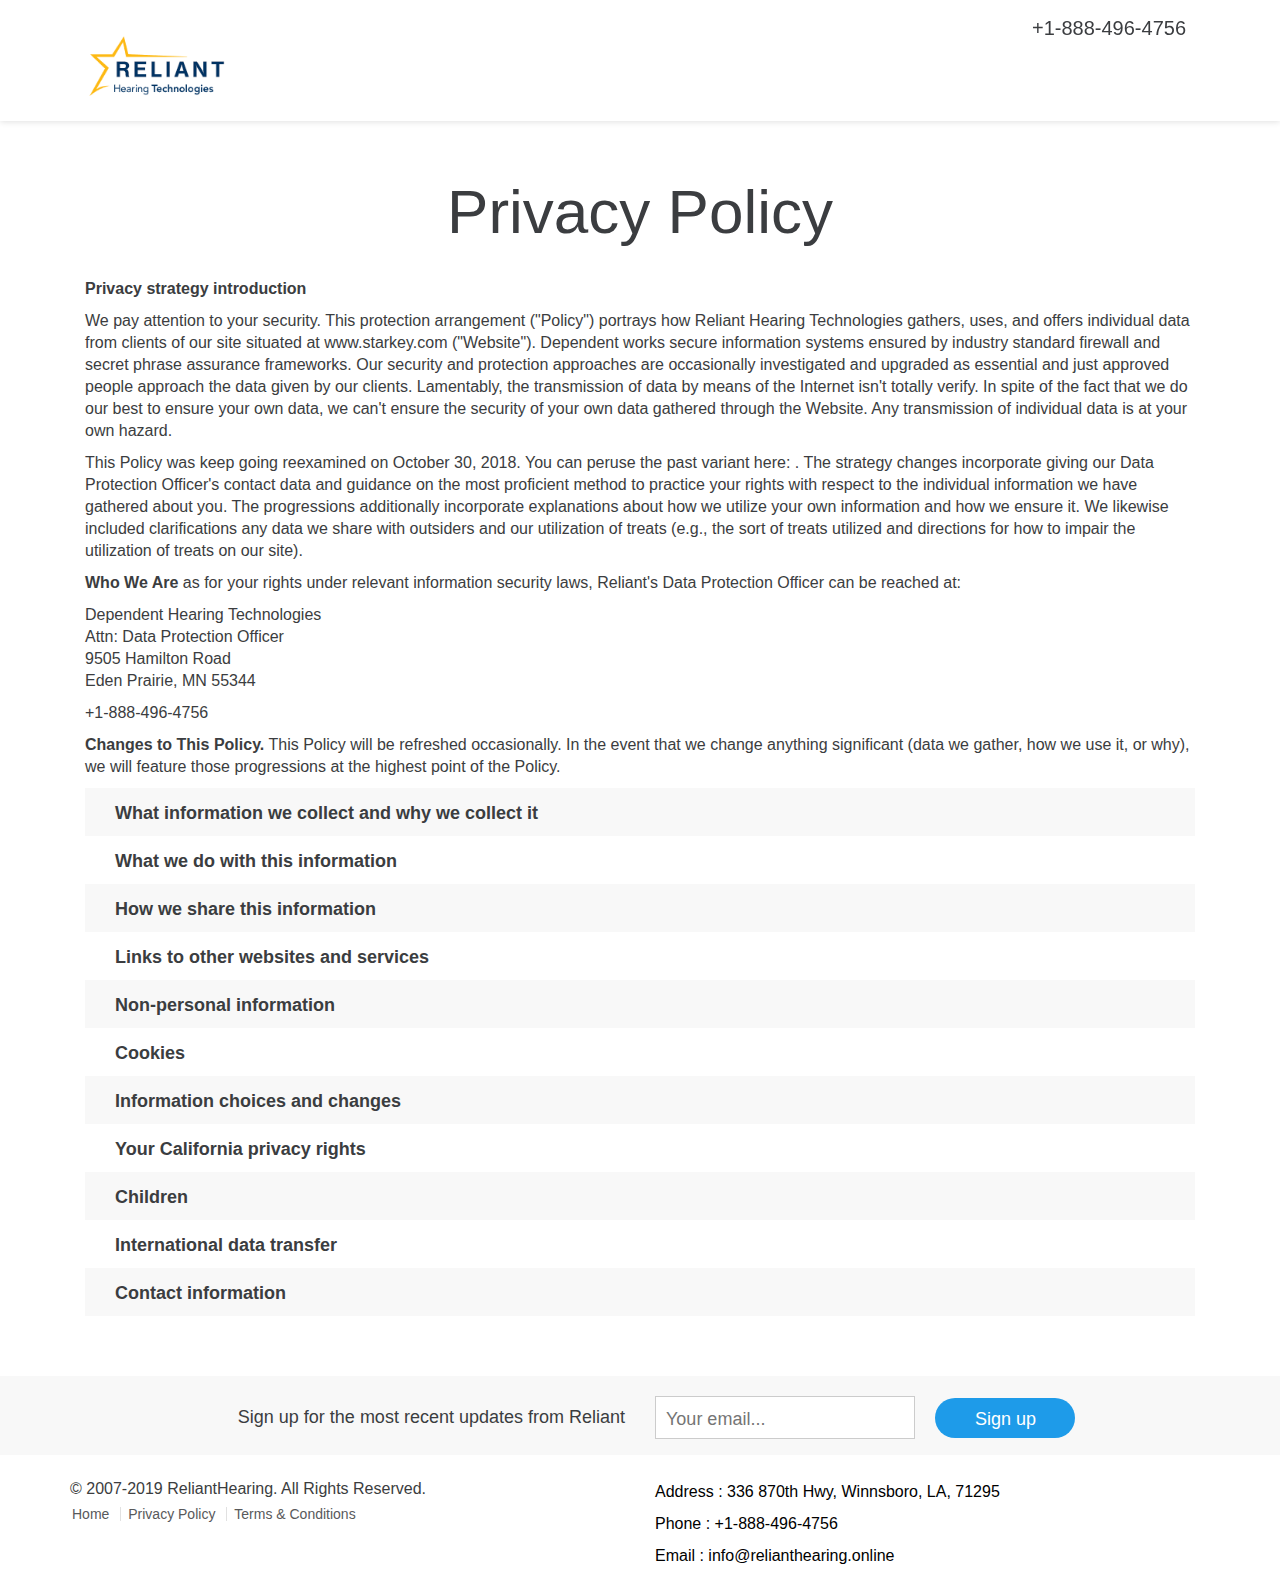
==== commit 798ceca3: "updated commit" ====
--- a/privacy-policy.html
+++ b/privacy-policy.html
@@ -42,8 +42,8 @@
         <div class="container top-tier">
             <ul class="pull-right clearfix">
                 <li class="appointment">
-                    <a href="tel:++1 888-888-8888" class="hidden-xs dynamic-main.number">
-                        +1 888-888-8888
+                    <a href="tel:++1-888-496-4756" class="hidden-xs dynamic-main.number">
+                        +1-888-496-4756
                     </a>
                 </li>
                 <li class="country">
@@ -116,7 +116,7 @@
 <br> Eden Prairie, MN 55344</p>
                     <p> 
 
-+1 888-888-8888 
++1-888-496-4756 
 
 <br> 
 
@@ -347,7 +347,7 @@
 <br> Eden Prairie, MN 55344 
 
 </p>
-                                <p>+1 888-888-8888 
+                                <p>+1-888-496-4756 
 
 <br> 
 
@@ -427,7 +427,7 @@
                 </div>
                 <div class="col-md-6">
 					<p style="color:#000;">Address : 336 870th Hwy, Winnsboro, LA, 71295</p>
-					<p style="color:#000;">Phone : +1 888-888-8888</p>
+					<p style="color:#000;">Phone : +1-888-496-4756</p>
 					<p style="color:#000;">Email : info@relianthearing.online</p>
                 </div>
             </div>
